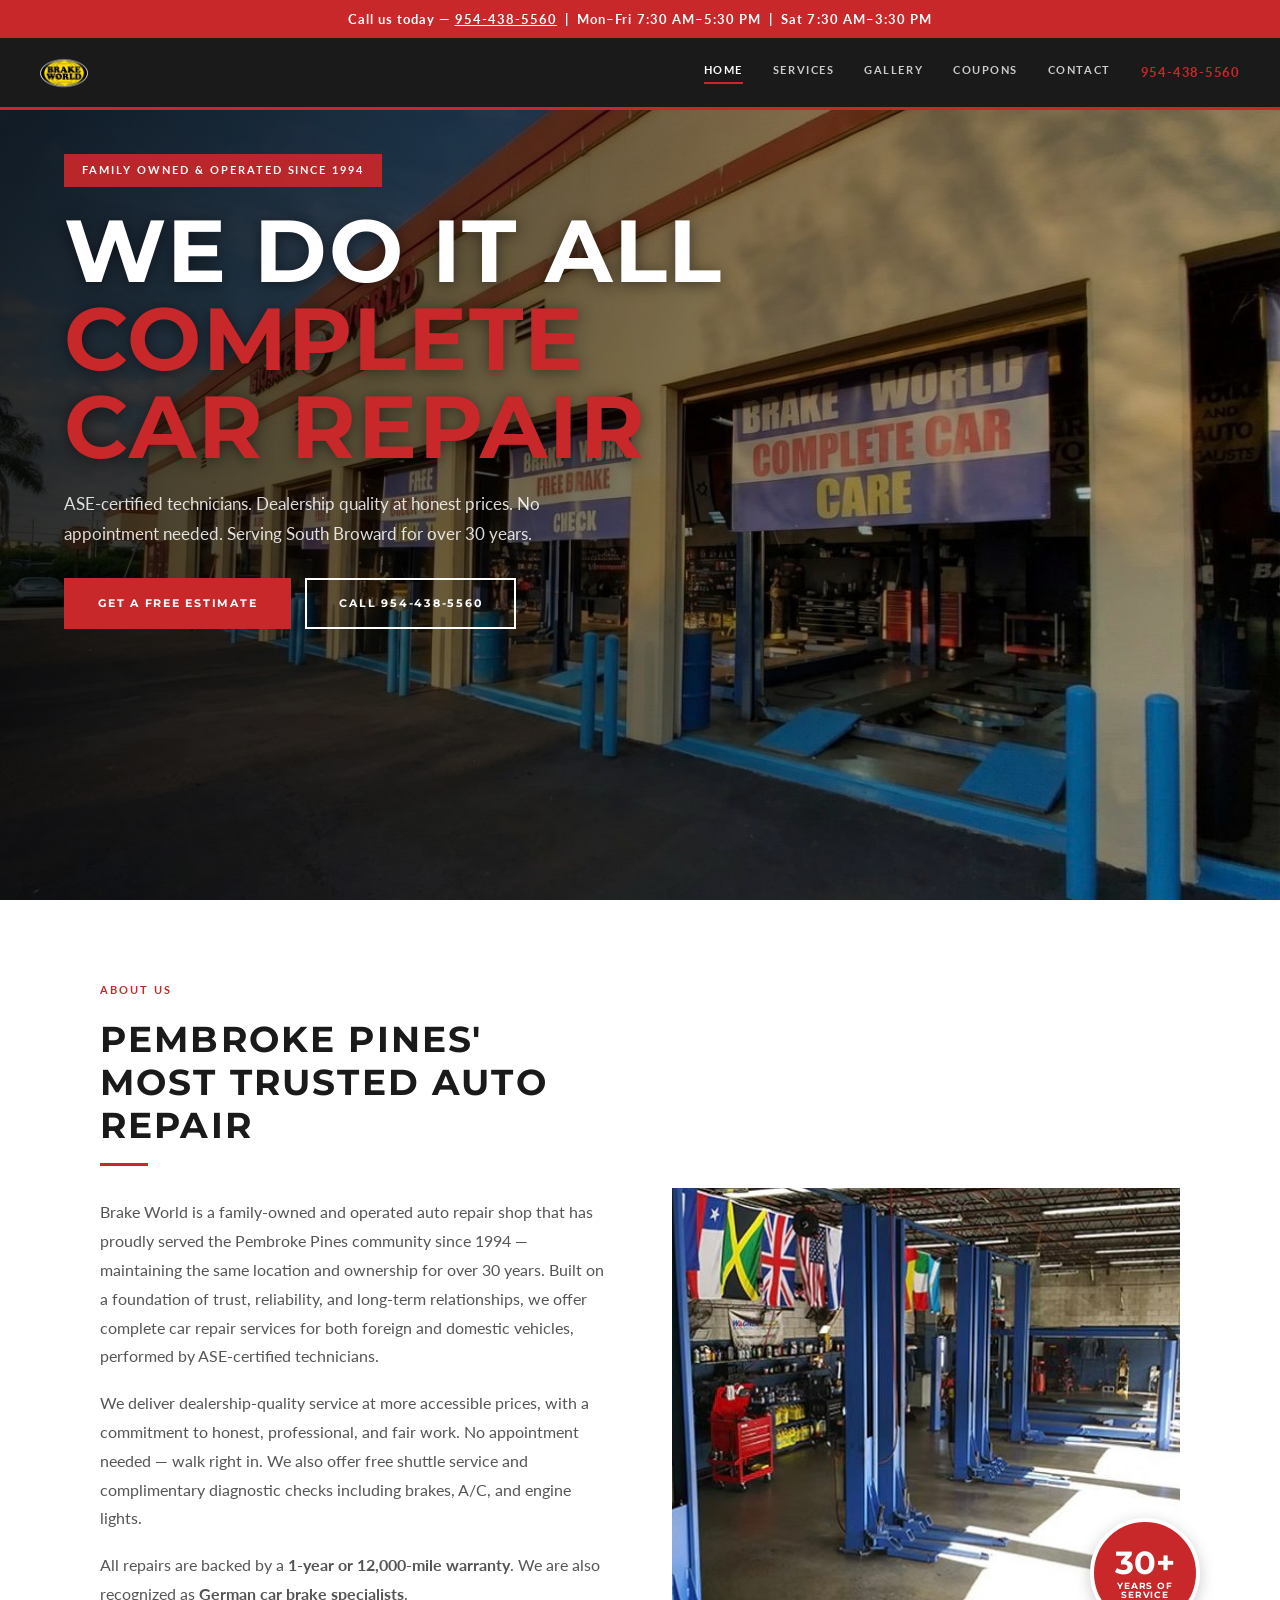
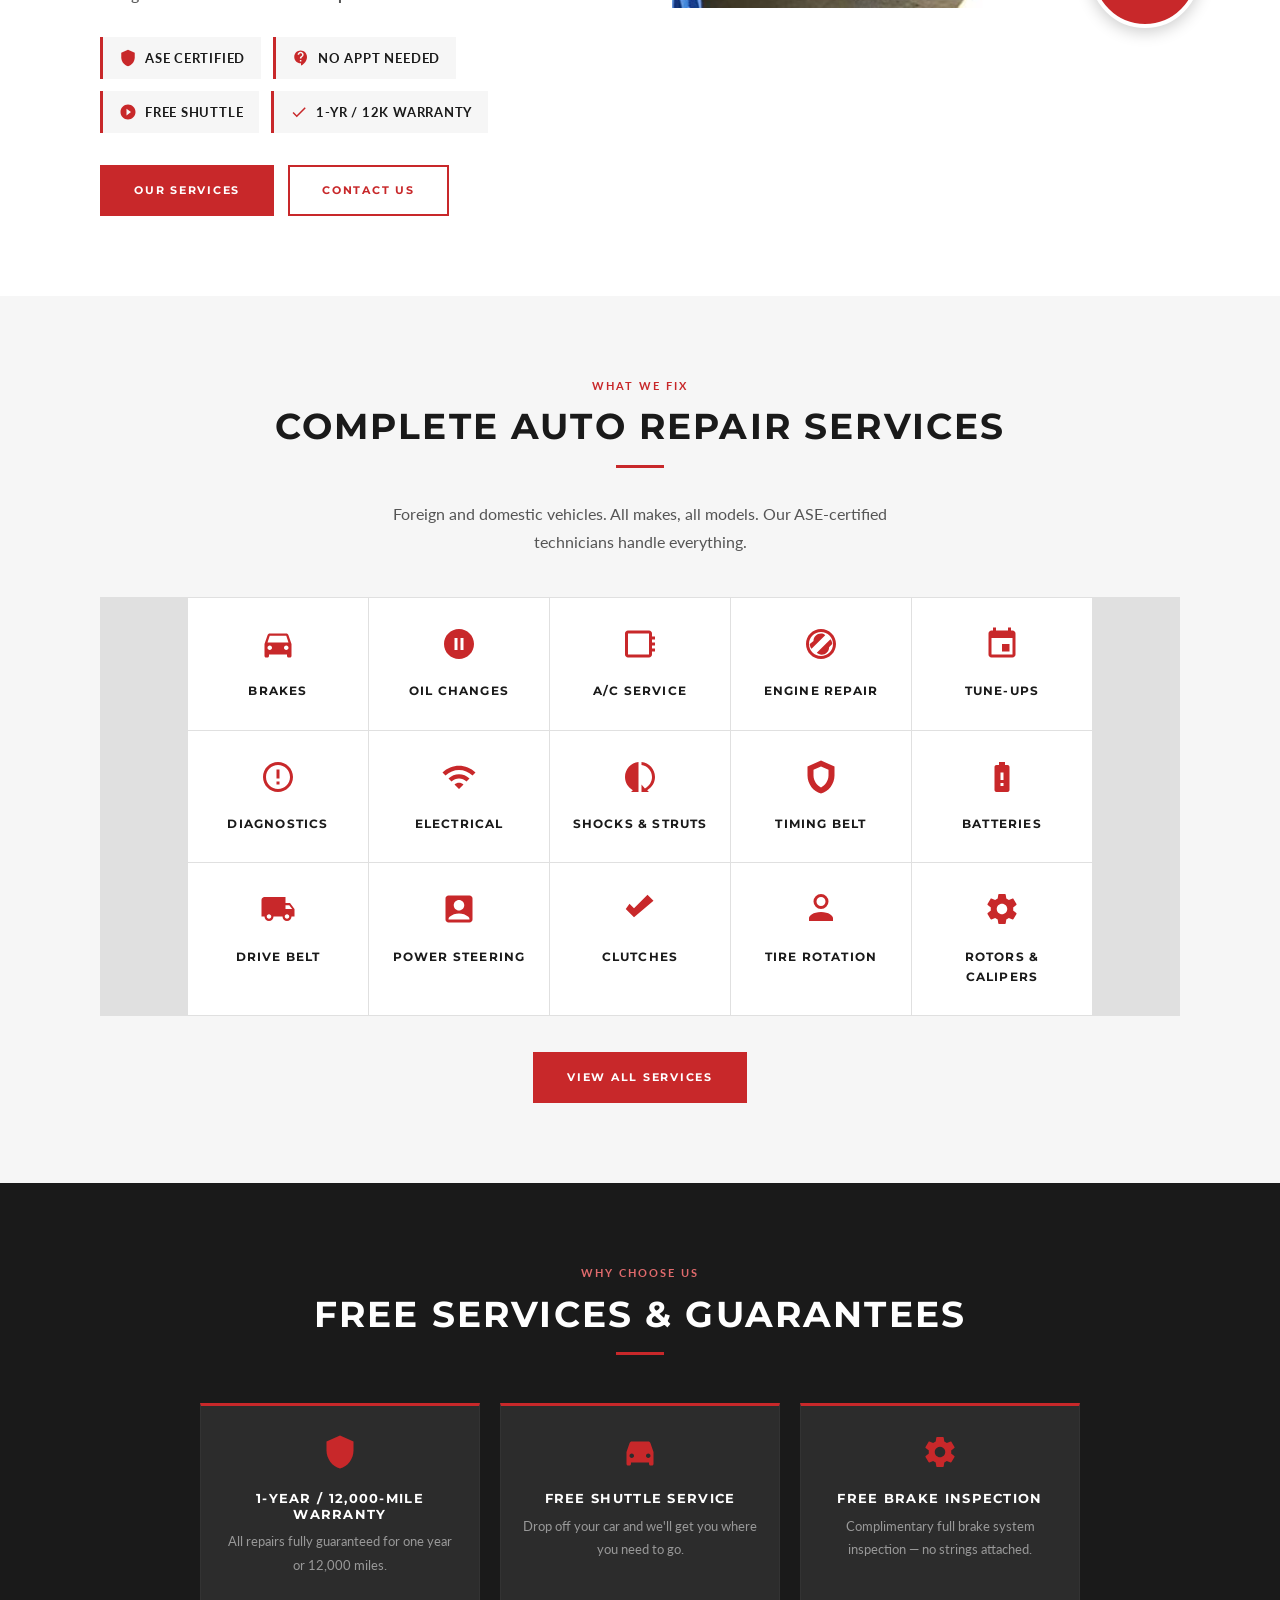
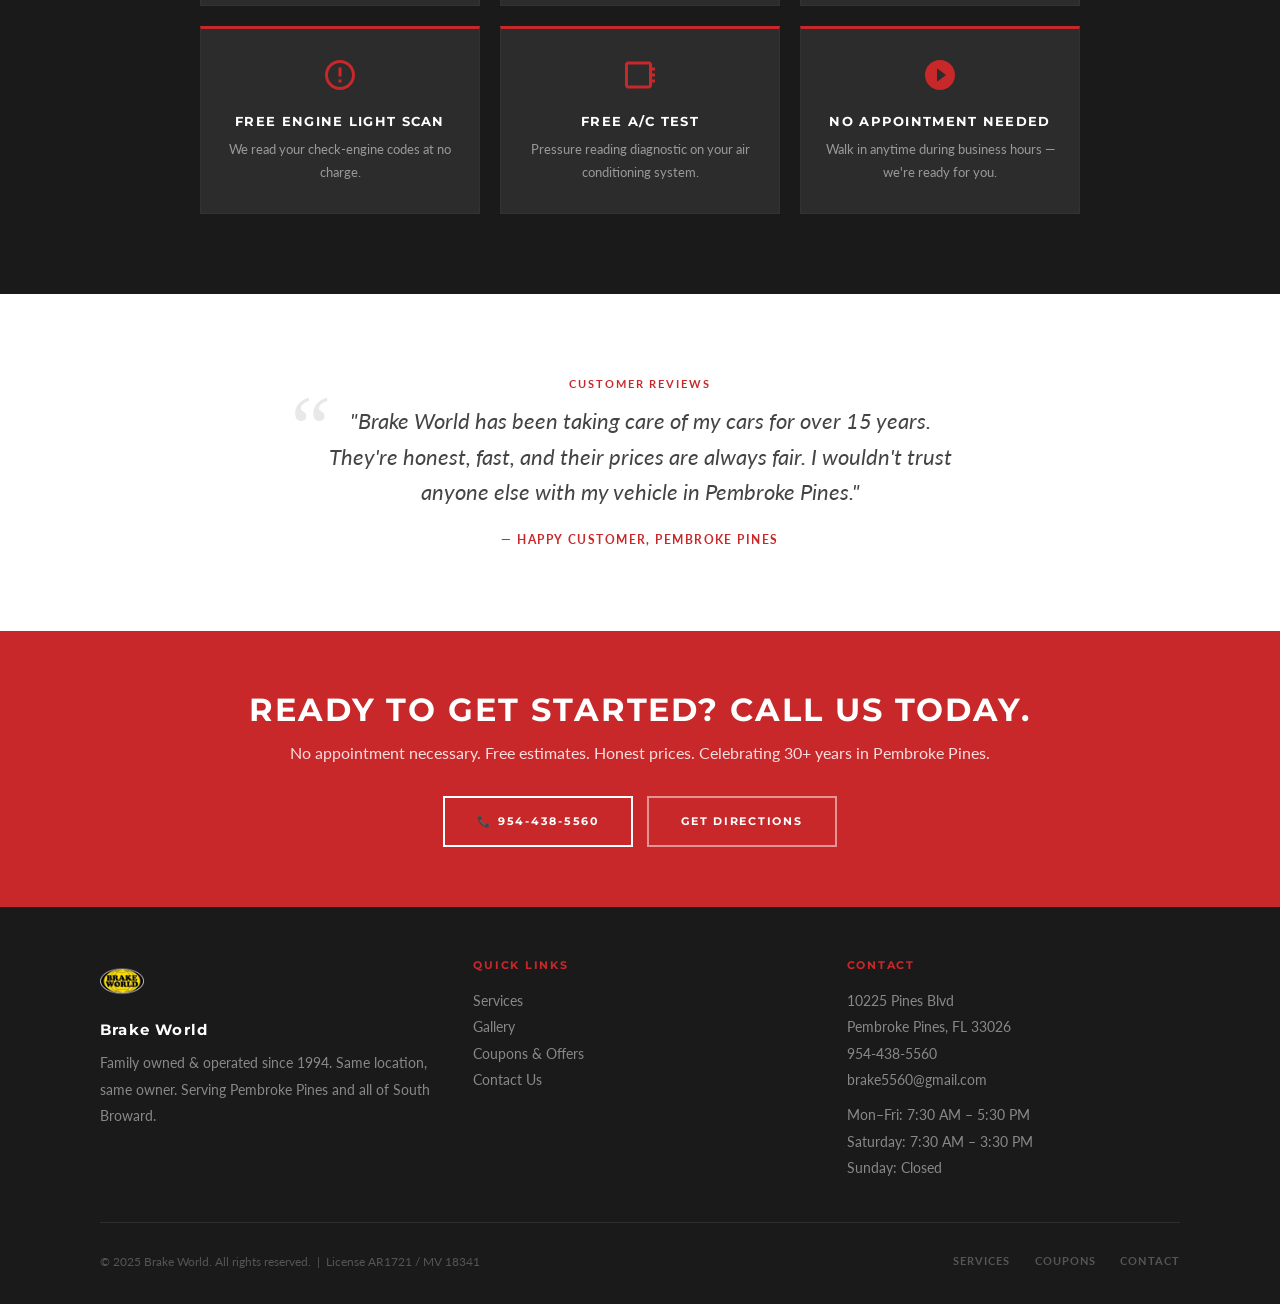
==== index.html @ 707ff901 "feat: initial Brake World website — full 5-page static site with hero, services, gallery, coupons, a" ====
<!DOCTYPE html>
<html lang="en">
<head>
  <meta charset="UTF-8" />
  <meta name="viewport" content="width=device-width, initial-scale=1.0" />
  <title>Brake World — Complete Car Repair | Pembroke Pines, FL</title>
  <meta name="description" content="Family-owned auto repair shop serving Pembroke Pines since 1994. ASE-certified technicians, no appointment needed, free estimates. Call 954-438-5560." />
  <link rel="preconnect" href="https://fonts.googleapis.com" />
  <link rel="preconnect" href="https://fonts.gstatic.com" crossorigin />
  <link href="https://fonts.googleapis.com/css2?family=Lato:ital,wght@0,300;0,400;0,700;1,400&family=Montserrat:wght@600;700&display=swap" rel="stylesheet" />
  <link rel="stylesheet" href="style.css" />
</head>
<body>

  <!-- TOP BAR -->
  <div class="top-bar">
    Call us today — <a href="tel:9544385560">954-438-5560</a> &nbsp;|&nbsp; Mon–Fri 7:30 AM–5:30 PM &nbsp;|&nbsp; Sat 7:30 AM–3:30 PM
  </div>

  <!-- HEADER -->
  <header>
    <a href="index.html" class="site-logo">
      <img src="images/bwlogo.png" alt="Brake World logo" />
    </a>
    <nav>
      <a href="index.html" class="active">Home</a>
      <a href="services.html">Services</a>
      <a href="gallery.html">Gallery</a>
      <a href="coupons.html">Coupons</a>
      <a href="contact.html">Contact</a>
      <a href="tel:9544385560" class="nav-phone">954-438-5560</a>
    </nav>
    <button class="hamburger" aria-label="Open menu">
      <span></span><span></span><span></span>
    </button>
  </header>

  <div class="mobile-menu" role="dialog" aria-modal="true">
    <button class="mobile-menu-close" aria-label="Close menu">&times;</button>
    <a href="index.html">Home</a>
    <a href="services.html">Services</a>
    <a href="gallery.html">Gallery</a>
    <a href="coupons.html">Coupons</a>
    <a href="contact.html">Contact</a>
    <a href="tel:9544385560" class="mobile-phone">954-438-5560</a>
  </div>

  <!-- HERO -->
  <section class="hero">
    <img class="hero-image" src="images/hero.jpeg" alt="Brake World auto repair shop" />
    <div class="hero-overlay">
      <div class="hero-text">
        <div class="hero-tag">Family Owned &amp; Operated Since 1994</div>
        <h1>We Do It All<span>Complete Car Repair</span></h1>
        <p>ASE-certified technicians. Dealership quality at honest prices. No appointment needed. Serving South Broward for over 30 years.</p>
        <div class="hero-btns">
          <a href="contact.html" class="btn btn-red">Get a Free Estimate</a>
          <a href="tel:9544385560" class="btn btn-light">Call 954-438-5560</a>
        </div>
      </div>
    </div>
  </section>

  <!-- ABOUT -->
  <section class="about-section">
    <div class="about-grid">
      <div class="about-content">
        <p class="section-label">About Us</p>
        <h2 class="section-title">Pembroke Pines' Most Trusted Auto Repair</h2>
        <div class="section-divider"></div>
        <p>Brake World is a family-owned and operated auto repair shop that has proudly served the Pembroke Pines community since 1994 — maintaining the same location and ownership for over 30 years. Built on a foundation of trust, reliability, and long-term relationships, we offer complete car repair services for both foreign and domestic vehicles, performed by ASE-certified technicians.</p>
        <p>We deliver dealership-quality service at more accessible prices, with a commitment to honest, professional, and fair work. No appointment needed — walk right in. We also offer free shuttle service and complimentary diagnostic checks including brakes, A/C, and engine lights.</p>
        <p>All repairs are backed by a <strong>1-year or 12,000-mile warranty</strong>. We are also recognized as <strong>German car brake specialists</strong>.</p>
        <div class="about-badges">
          <div class="badge">
            <svg viewBox="0 0 24 24"><path d="M12 1L3 5v6c0 5.55 3.84 10.74 9 12 5.16-1.26 9-6.45 9-12V5l-9-4z"/></svg>
            ASE Certified
          </div>
          <div class="badge">
            <svg viewBox="0 0 24 24"><path d="M11.5 2C6.81 2 3 5.81 3 10.5S6.81 19 11.5 19h.5v3c4.86-2.34 8-7 8-11.5C20 5.81 16.19 2 11.5 2zm1 14.5h-2v-2h2v2zm0-4h-2c0-3.25 3-3 3-5 0-1.1-.9-2-2-2s-2 .9-2 2h-2c0-2.21 1.79-4 4-4s4 1.79 4 4c0 2.5-3 2.75-3 5z"/></svg>
            No Appt Needed
          </div>
          <div class="badge">
            <svg viewBox="0 0 24 24"><path d="M12 2C6.48 2 2 6.48 2 12s4.48 10 10 10 10-4.48 10-10S17.52 2 12 2zm-2 14.5v-9l6 4.5-6 4.5z"/></svg>
            Free Shuttle
          </div>
          <div class="badge">
            <svg viewBox="0 0 24 24"><path d="M9 16.17L4.83 12l-1.42 1.41L9 19 21 7l-1.41-1.41L9 16.17z"/></svg>
            1-Yr / 12K Warranty
          </div>
        </div>
        <div style="margin-top:32px; display:flex; gap:14px; flex-wrap:wrap;">
          <a href="services.html" class="btn btn-red">Our Services</a>
          <a href="contact.html" class="btn btn-outline-red">Contact Us</a>
        </div>
      </div>

      <div class="about-image-wrap">
        <img src="images/gallery-1.jpeg" alt="Brake World shop" />
        <div class="about-years">
          <span class="years-num">30+</span>
          <span class="years-label">Years of Service</span>
        </div>
      </div>
    </div>
  </section>

  <!-- SERVICES GRID -->
  <section class="services-home">
    <div style="text-align:center; margin-bottom:40px;">
      <p class="section-label">What We Fix</p>
      <h2 class="section-title">Complete Auto Repair Services</h2>
      <div class="section-divider center"></div>
      <p style="max-width:560px; margin:0 auto;">Foreign and domestic vehicles. All makes, all models. Our ASE-certified technicians handle everything.</p>
    </div>
    <div class="services-home-grid">
      <div class="service-tile">
        <svg class="service-tile-icon" viewBox="0 0 24 24"><path d="M18.92 6.01C18.72 5.42 18.16 5 17.5 5h-11c-.66 0-1.21.42-1.42 1.01L3 12v8c0 .55.45 1 1 1h1c.55 0 1-.45 1-1v-1h12v1c0 .55.45 1 1 1h1c.55 0 1-.45 1-1v-8l-2.08-5.99zM6.5 16c-.83 0-1.5-.67-1.5-1.5S5.67 13 6.5 13s1.5.67 1.5 1.5S7.33 16 6.5 16zm11 0c-.83 0-1.5-.67-1.5-1.5s.67-1.5 1.5-1.5 1.5.67 1.5 1.5-.67 1.5-1.5 1.5zM5 11l1.5-4.5h11L19 11H5z"/></svg>
        <div class="service-tile-name">Brakes</div>
      </div>
      <div class="service-tile">
        <svg class="service-tile-icon" viewBox="0 0 24 24"><path d="M12 2C6.48 2 2 6.48 2 12s4.48 10 10 10 10-4.48 10-10S17.52 2 12 2zm-1 14H9V8h2v8zm4 0h-2V8h2v8z"/></svg>
        <div class="service-tile-name">Oil Changes</div>
      </div>
      <div class="service-tile">
        <svg class="service-tile-icon" viewBox="0 0 24 24"><path d="M22 9V7h-2V5c0-1.1-.9-2-2-2H4c-1.1 0-2 .9-2 2v14c0 1.1.9 2 2 2h14c1.1 0 2-.9 2-2v-2h2v-2h-2v-2h2v-2h-2V9h2zm-4 10H4V5h14v14z"/></svg>
        <div class="service-tile-name">A/C Service</div>
      </div>
      <div class="service-tile">
        <svg class="service-tile-icon" viewBox="0 0 24 24"><path d="M19.5 12c0-1.23-.46-2.35-1.2-3.2l-9.1 9.1c.85.74 1.97 1.2 3.2 1.2 2.76 0 5-2.24 5-5zm-15 0c0 1.23.46 2.35 1.2 3.2l9.1-9.1C13.95 5.26 12.83 5 12 5c-2.76 0-5 2.24-5 5zM12 2C6.48 2 2 6.48 2 12s4.48 10 10 10 10-4.48 10-10S17.52 2 12 2zm0 18c-4.42 0-8-3.58-8-8s3.58-8 8-8 8 3.58 8 8-3.58 8-8 8z"/></svg>
        <div class="service-tile-name">Engine Repair</div>
      </div>
      <div class="service-tile">
        <svg class="service-tile-icon" viewBox="0 0 24 24"><path d="M17 12h-5v5h5v-5zM16 1v2H8V1H6v2H5c-1.11 0-1.99.9-1.99 2L3 19c0 1.1.89 2 2 2h14c1.1 0 2-.9 2-2V5c0-1.1-.9-2-2-2h-1V1h-2zm3 18H5V8h14v11z"/></svg>
        <div class="service-tile-name">Tune-Ups</div>
      </div>
      <div class="service-tile">
        <svg class="service-tile-icon" viewBox="0 0 24 24"><path d="M11 15h2v2h-2zm0-8h2v6h-2zm.99-5C6.47 2 2 6.48 2 12s4.47 10 9.99 10C17.52 22 22 17.52 22 12S17.52 2 11.99 2zM12 20c-4.42 0-8-3.58-8-8s3.58-8 8-8 8 3.58 8 8-3.58 8-8 8z"/></svg>
        <div class="service-tile-name">Diagnostics</div>
      </div>
      <div class="service-tile">
        <svg class="service-tile-icon" viewBox="0 0 24 24"><path d="M1 9l2 2c4.97-4.97 13.03-4.97 18 0l2-2C16.93 2.93 7.08 2.93 1 9zm8 8l3 3 3-3c-1.65-1.66-4.34-1.66-6 0zm-4-4l2 2c2.76-2.76 7.24-2.76 10 0l2-2C15.14 9.14 8.87 9.14 5 13z"/></svg>
        <div class="service-tile-name">Electrical</div>
      </div>
      <div class="service-tile">
        <svg class="service-tile-icon" viewBox="0 0 24 24"><path d="M13 2.05v2.02c3.95.49 7 3.85 7 7.93 0 3.21-1.81 6-4.72 7.72L13 17v5h5l-1.22-1.22C19.91 19.07 22 15.76 22 12c0-5.18-3.95-9.45-9-9.95zM11 2.05C5.95 2.55 2 6.82 2 12c0 3.76 2.09 7.07 5.22 8.78L6 22h5V2.05z"/></svg>
        <div class="service-tile-name">Shocks &amp; Struts</div>
      </div>
      <div class="service-tile">
        <svg class="service-tile-icon" viewBox="0 0 24 24"><path d="M12 1L3 5v6c0 5.55 3.84 10.74 9 12 5.16-1.26 9-6.45 9-12V5l-9-4zm0 4l5 2.18V11c0 3.5-2.33 6.79-5 7.93C9.33 17.79 7 14.5 7 11V7.18L12 5z"/></svg>
        <div class="service-tile-name">Timing Belt</div>
      </div>
      <div class="service-tile">
        <svg class="service-tile-icon" viewBox="0 0 24 24"><path d="M15.67 4H14V2h-4v2H8.33C7.6 4 7 4.6 7 5.33v15.33C7 21.4 7.6 22 8.33 22h7.33c.74 0 1.34-.6 1.34-1.33V5.33C17 4.6 16.4 4 15.67 4zM13 18h-2v-2h2v2zm0-4h-2V9h2v5z"/></svg>
        <div class="service-tile-name">Batteries</div>
      </div>
      <div class="service-tile">
        <svg class="service-tile-icon" viewBox="0 0 24 24"><path d="M20 8h-3V4H3c-1.1 0-2 .9-2 2v11h2c0 1.66 1.34 3 3 3s3-1.34 3-3h6c0 1.66 1.34 3 3 3s3-1.34 3-3h2v-5l-3-4zM6 18.5c-.83 0-1.5-.67-1.5-1.5s.67-1.5 1.5-1.5 1.5.67 1.5 1.5-.67 1.5-1.5 1.5zm13.5-9l1.96 2.5H17V9.5h2.5zm-1.5 9c-.83 0-1.5-.67-1.5-1.5s.67-1.5 1.5-1.5 1.5.67 1.5 1.5-.67 1.5-1.5 1.5z"/></svg>
        <div class="service-tile-name">Drive Belt</div>
      </div>
      <div class="service-tile">
        <svg class="service-tile-icon" viewBox="0 0 24 24"><path d="M19 3H5c-1.1 0-2 .9-2 2v14c0 1.1.9 2 2 2h14c1.1 0 2-.9 2-2V5c0-1.1-.9-2-2-2zm-7 3c1.93 0 3.5 1.57 3.5 3.5S13.93 13 12 13s-3.5-1.57-3.5-3.5S10.07 6 12 6zm7 13H5v-.23c0-.62.28-1.2.76-1.58C7.47 15.82 9.64 15 12 15s4.53.82 6.24 2.19c.48.38.76.97.76 1.58V19z"/></svg>
        <div class="service-tile-name">Power Steering</div>
      </div>
      <div class="service-tile">
        <svg class="service-tile-icon" viewBox="0 0 24 24"><path d="M21 6.5l-4-4-9 9-3-3L2.5 12 8 17.5z"/></svg>
        <div class="service-tile-name">Clutches</div>
      </div>
      <div class="service-tile">
        <svg class="service-tile-icon" viewBox="0 0 24 24"><path d="M12 2a5 5 0 1 0 0 10A5 5 0 0 0 12 2zm0 2a3 3 0 1 1 0 6 3 3 0 0 1 0-6zm0 10c-5.33 0-8 2.67-8 4v2h16v-2c0-1.33-2.67-4-8-4z"/></svg>
        <div class="service-tile-name">Tire Rotation</div>
      </div>
      <div class="service-tile">
        <svg class="service-tile-icon" viewBox="0 0 24 24"><path d="M19.43 12.98c.04-.32.07-.64.07-.98s-.03-.66-.07-.98l2.11-1.65c.19-.15.24-.42.12-.64l-2-3.46c-.12-.22-.39-.3-.61-.22l-2.49 1c-.52-.4-1.08-.73-1.69-.98l-.38-2.65C14.46 2.18 14.25 2 14 2h-4c-.25 0-.46.18-.49.42l-.38 2.65c-.61.25-1.17.59-1.69.98l-2.49-1c-.23-.09-.49 0-.61.22l-2 3.46c-.13.22-.07.49.12.64l2.11 1.65c-.04.32-.07.65-.07.98s.03.66.07.98l-2.11 1.65c-.19.15-.24.42-.12.64l2 3.46c.12.22.39.3.61.22l2.49-1c.52.4 1.08.73 1.69.98l.38 2.65c.03.24.24.42.49.42h4c.25 0 .46-.18.49-.42l.38-2.65c.61-.25 1.17-.58 1.69-.98l2.49 1c.23.09.49 0 .61-.22l2-3.46c.12-.22.07-.49-.12-.64l-2.11-1.65zM12 15.5c-1.93 0-3.5-1.57-3.5-3.5s1.57-3.5 3.5-3.5 3.5 1.57 3.5 3.5-1.57 3.5-3.5 3.5z"/></svg>
        <div class="service-tile-name">Rotors &amp; Calipers</div>
      </div>
    </div>
    <div style="text-align:center; margin-top:36px;">
      <a href="services.html" class="btn btn-red">View All Services</a>
    </div>
  </section>

  <!-- GUARANTEES -->
  <section class="guarantees-section">
    <div style="text-align:center; margin-bottom:48px;">
      <p class="section-label">Why Choose Us</p>
      <h2 class="section-title" style="color:#fff;">Free Services &amp; Guarantees</h2>
      <div class="section-divider center"></div>
    </div>
    <div class="guarantees-grid">
      <div class="guarantee-card">
        <svg viewBox="0 0 24 24"><path d="M12 1L3 5v6c0 5.55 3.84 10.74 9 12 5.16-1.26 9-6.45 9-12V5l-9-4z"/></svg>
        <h4>1-Year / 12,000-Mile Warranty</h4>
        <p>All repairs fully guaranteed for one year or 12,000 miles.</p>
      </div>
      <div class="guarantee-card">
        <svg viewBox="0 0 24 24"><path d="M18.92 6.01C18.72 5.42 18.16 5 17.5 5h-11c-.66 0-1.21.42-1.42 1.01L3 12v8c0 .55.45 1 1 1h1c.55 0 1-.45 1-1v-1h12v1c0 .55.45 1 1 1h1c.55 0 1-.45 1-1v-8l-2.08-5.99zM6.5 16c-.83 0-1.5-.67-1.5-1.5S5.67 13 6.5 13s1.5.67 1.5 1.5S7.33 16 6.5 16zm11 0c-.83 0-1.5-.67-1.5-1.5s.67-1.5 1.5-1.5 1.5.67 1.5 1.5-.67 1.5-1.5 1.5z"/></svg>
        <h4>Free Shuttle Service</h4>
        <p>Drop off your car and we'll get you where you need to go.</p>
      </div>
      <div class="guarantee-card">
        <svg viewBox="0 0 24 24"><path d="M19.43 12.98c.04-.32.07-.64.07-.98s-.03-.66-.07-.98l2.11-1.65c.19-.15.24-.42.12-.64l-2-3.46c-.12-.22-.39-.3-.61-.22l-2.49 1c-.52-.4-1.08-.73-1.69-.98l-.38-2.65C14.46 2.18 14.25 2 14 2h-4c-.25 0-.46.18-.49.42l-.38 2.65c-.61.25-1.17.59-1.69.98l-2.49-1c-.23-.09-.49 0-.61.22l-2 3.46c-.13.22-.07.49.12.64l2.11 1.65c-.04.32-.07.65-.07.98s.03.66.07.98l-2.11 1.65c-.19.15-.24.42-.12.64l2 3.46c.12.22.39.3.61.22l2.49-1c.52.4 1.08.73 1.69.98l.38 2.65c.03.24.24.42.49.42h4c.25 0 .46-.18.49-.42l.38-2.65c.61-.25 1.17-.58 1.69-.98l2.49 1c.23.09.49 0 .61-.22l2-3.46c.12-.22.07-.49-.12-.64l-2.11-1.65zM12 15.5c-1.93 0-3.5-1.57-3.5-3.5s1.57-3.5 3.5-3.5 3.5 1.57 3.5 3.5-1.57 3.5-3.5 3.5z"/></svg>
        <h4>Free Brake Inspection</h4>
        <p>Complimentary full brake system inspection — no strings attached.</p>
      </div>
      <div class="guarantee-card">
        <svg viewBox="0 0 24 24"><path d="M11 15h2v2h-2zm0-8h2v6h-2zm.99-5C6.47 2 2 6.48 2 12s4.47 10 9.99 10C17.52 22 22 17.52 22 12S17.52 2 11.99 2zM12 20c-4.42 0-8-3.58-8-8s3.58-8 8-8 8 3.58 8 8-3.58 8-8 8z"/></svg>
        <h4>Free Engine Light Scan</h4>
        <p>We read your check-engine codes at no charge.</p>
      </div>
      <div class="guarantee-card">
        <svg viewBox="0 0 24 24"><path d="M22 9V7h-2V5c0-1.1-.9-2-2-2H4c-1.1 0-2 .9-2 2v14c0 1.1.9 2 2 2h14c1.1 0 2-.9 2-2v-2h2v-2h-2v-2h2v-2h-2V9h2zm-4 10H4V5h14v14z"/></svg>
        <h4>Free A/C Test</h4>
        <p>Pressure reading diagnostic on your air conditioning system.</p>
      </div>
      <div class="guarantee-card">
        <svg viewBox="0 0 24 24"><path d="M12 2C6.48 2 2 6.48 2 12s4.48 10 10 10 10-4.48 10-10S17.52 2 12 2zm-2 14.5v-9l6 4.5-6 4.5z"/></svg>
        <h4>No Appointment Needed</h4>
        <p>Walk in anytime during business hours — we're ready for you.</p>
      </div>
    </div>
  </section>

  <!-- TESTIMONIAL -->
  <section class="testimonial-section">
    <div class="section-inner text-center">
      <p class="section-label">Customer Reviews</p>
      <blockquote>
        "Brake World has been taking care of my cars for over 15 years. They're honest, fast, and their prices are always fair. I wouldn't trust anyone else with my vehicle in Pembroke Pines."
      </blockquote>
      <p class="testimonial-author">— Happy Customer, Pembroke Pines</p>
    </div>
  </section>

  <!-- CTA -->
  <section class="cta-section">
    <div class="section-inner">
      <h2>Ready to Get Started? Call Us Today.</h2>
      <p>No appointment necessary. Free estimates. Honest prices. Celebrating 30+ years in Pembroke Pines.</p>
      <div style="display:flex; gap:14px; justify-content:center; flex-wrap:wrap;">
        <a href="tel:9544385560" class="btn btn-light">📞 954-438-5560</a>
        <a href="contact.html" class="btn btn-light" style="border-color:rgba(255,255,255,0.5);">Get Directions</a>
      </div>
    </div>
  </section>

  <!-- FOOTER -->
  <footer>
    <div class="footer-inner">
      <div class="footer-col">
        <div class="footer-logo">
          <img src="images/bwlogo.png" alt="Brake World" />
        </div>
        <div class="footer-logo-name">Brake World</div>
        <p>Family owned &amp; operated since 1994. Same location, same owner. Serving Pembroke Pines and all of South Broward.</p>
      </div>
      <div class="footer-col">
        <h4>Quick Links</h4>
        <a href="services.html">Services</a>
        <a href="gallery.html">Gallery</a>
        <a href="coupons.html">Coupons &amp; Offers</a>
        <a href="contact.html">Contact Us</a>
      </div>
      <div class="footer-col">
        <h4>Contact</h4>
        <a href="https://maps.google.com/?q=10225+Pines+Blvd+Pembroke+Pines+FL+33026" target="_blank" rel="noopener">10225 Pines Blvd<br />Pembroke Pines, FL 33026</a>
        <a href="tel:9544385560">954-438-5560</a>
        <a href="mailto:brake5560@gmail.com">brake5560@gmail.com</a>
        <p style="margin-top:8px;">Mon–Fri: 7:30 AM – 5:30 PM<br />Saturday: 7:30 AM – 3:30 PM<br />Sunday: Closed</p>
      </div>
    </div>
    <div class="footer-bottom">
      <p>&copy; 2025 Brake World. All rights reserved. &nbsp;|&nbsp; License AR1721 / MV 18341</p>
      <div class="footer-nav-links">
        <a href="services.html">Services</a>
        <a href="coupons.html">Coupons</a>
        <a href="contact.html">Contact</a>
      </div>
    </div>
  </footer>

  <script src="main.js"></script>
</body>
</html>
---- style.css ----
/* ===========================
   GLOBAL RESET & BASE
   =========================== */
*, *::before, *::after {
  box-sizing: border-box;
  margin: 0;
  padding: 0;
}

:root {
  --red: #c8282a;
  --red-dark: #a01e20;
  --dark: #1a1a1a;
  --dark2: #2c2c2c;
  --mid: #555;
  --light-bg: #f6f6f6;
  --border: #e0e0e0;
  --white: #fff;
}

html { scroll-behavior: smooth; }

body {
  font-family: 'Lato', sans-serif;
  font-size: 16px;
  color: #333;
  background: #fff;
  line-height: 1.7;
}

img { max-width: 100%; display: block; }
a { text-decoration: none; color: inherit; }

/* ===========================
   TYPOGRAPHY
   =========================== */
h1, h2, h3, h4, h5 {
  font-family: 'Montserrat', sans-serif;
  font-weight: 700;
  letter-spacing: 0.04em;
  line-height: 1.2;
}

p { color: var(--mid); line-height: 1.8; }

/* ===========================
   HEADER & NAVIGATION
   =========================== */
header {
  position: sticky;
  top: 0;
  z-index: 1000;
  background: var(--dark);
  display: flex;
  align-items: center;
  justify-content: space-between;
  padding: 0 40px;
  height: 72px;
  border-bottom: 3px solid var(--red);
}

.site-logo {
  display: flex;
  align-items: center;
  gap: 10px;
}

.site-logo img {
  height: 48px;
  width: auto;
  object-fit: contain;
}

.site-logo-text {
  font-family: 'Montserrat', sans-serif;
  font-size: 17px;
  font-weight: 700;
  color: #fff;
  letter-spacing: 0.08em;
  text-transform: uppercase;
  display: none; /* shown if logo image fails */
}

nav {
  display: flex;
  align-items: center;
  gap: 30px;
}

nav a {
  color: #ccc;
  font-size: 11px;
  font-weight: 700;
  letter-spacing: 0.14em;
  text-transform: uppercase;
  transition: color 0.2s;
  padding-bottom: 2px;
  border-bottom: 2px solid transparent;
}

nav a:hover,
nav a.active {
  color: #fff;
  border-bottom-color: var(--red);
}

.nav-phone {
  color: var(--red) !important;
  border-bottom: none !important;
  font-size: 13px !important;
  letter-spacing: 0.06em !important;
}

.nav-phone:hover { color: #e04a4c !important; }

.hamburger {
  display: none;
  flex-direction: column;
  gap: 5px;
  cursor: pointer;
  background: none;
  border: none;
  padding: 4px;
}

.hamburger span {
  display: block;
  width: 24px;
  height: 2px;
  background: #fff;
  transition: all 0.3s;
}

.mobile-menu {
  display: none;
  position: fixed;
  inset: 0;
  background: var(--dark);
  z-index: 999;
  flex-direction: column;
  align-items: center;
  justify-content: center;
  gap: 36px;
}

.mobile-menu.open { display: flex; }

.mobile-menu a {
  color: #fff;
  font-family: 'Montserrat', sans-serif;
  font-size: 20px;
  font-weight: 700;
  letter-spacing: 0.1em;
  text-transform: uppercase;
}

.mobile-menu .mobile-phone {
  color: var(--red);
  font-size: 22px;
}

.mobile-menu-close {
  position: absolute;
  top: 20px;
  right: 24px;
  background: none;
  border: none;
  color: #fff;
  font-size: 32px;
  cursor: pointer;
  line-height: 1;
}

/* ===========================
   HERO
   =========================== */
.hero {
  position: relative;
  width: 100%;
  height: calc(100vh - 113px); /* fallback — JS overrides with exact measured value */
  min-height: 480px;
  overflow: hidden;
  background: var(--dark2);
  padding: 0; /* override global section { padding: 80px 40px } */
}

.hero-image {
  width: 100%;
  height: 100%;
  object-fit: cover;
  object-position: center;
}

.hero-overlay {
  position: absolute;
  inset: 0;
  /* dark on left for readability, fades right to show the shop image */
  background: linear-gradient(105deg, rgba(0,0,0,0.82) 0%, rgba(0,0,0,0.55) 45%, rgba(0,0,0,0.15) 100%);
  display: flex;
  align-items: flex-start;
  padding: 44px 64px;
}

.hero-text {
  padding: 0;
  max-width: 660px;
  color: #fff;
}

.hero-tag {
  display: inline-block;
  background: rgba(200,40,42,0.92);
  color: #fff;
  font-size: 11px;
  font-weight: 700;
  letter-spacing: 0.18em;
  text-transform: uppercase;
  padding: 7px 18px;
  margin-bottom: 20px;
}

.hero-text h1 {
  font-size: clamp(52px, 8vw, 88px);
  letter-spacing: 0.02em;
  text-transform: uppercase;
  margin-bottom: 18px;
  line-height: 1.0;
  text-shadow: 0 2px 16px rgba(0,0,0,0.5);
}

.hero-text h1 span {
  color: var(--red);
  display: block;
}

.hero-text p {
  color: rgba(255,255,255,0.85);
  font-size: clamp(14px, 1.6vw, 17px);
  margin-bottom: 28px;
  max-width: 480px;
}

.hero-btns {
  display: flex;
  gap: 14px;
  flex-wrap: wrap;
}

/* ===========================
   BUTTONS
   =========================== */
.btn {
  display: inline-block;
  padding: 14px 32px;
  font-family: 'Montserrat', sans-serif;
  font-size: 11px;
  font-weight: 700;
  letter-spacing: 0.16em;
  text-transform: uppercase;
  border: 2px solid var(--dark);
  color: var(--dark);
  background: transparent;
  cursor: pointer;
  transition: background 0.2s, color 0.2s, border-color 0.2s;
}

.btn:hover { background: var(--dark); color: #fff; }

.btn-red {
  background: var(--red);
  color: #fff;
  border-color: var(--red);
}

.btn-red:hover { background: var(--red-dark); border-color: var(--red-dark); color: #fff; }

.btn-light { border-color: #fff; color: #fff; }
.btn-light:hover { background: #fff; color: var(--dark); }

.btn-outline-red { border-color: var(--red); color: var(--red); }
.btn-outline-red:hover { background: var(--red); color: #fff; }

/* ===========================
   SECTIONS — SHARED
   =========================== */
section { padding: 80px 40px; }

.section-inner { max-width: 880px; margin: 0 auto; }
.section-inner-wide { max-width: 1120px; margin: 0 auto; }

.section-label {
  font-size: 11px;
  font-weight: 700;
  letter-spacing: 0.18em;
  text-transform: uppercase;
  color: var(--red);
  margin-bottom: 10px;
}

.section-title {
  font-size: clamp(22px, 3vw, 36px);
  text-transform: uppercase;
  letter-spacing: 0.06em;
  color: var(--dark);
  margin-bottom: 16px;
}

.section-divider {
  width: 48px;
  height: 3px;
  background: var(--red);
  margin-bottom: 32px;
}

.section-divider.center { margin: 0 auto 32px; }

/* ===========================
   TOP BAR (phone strip)
   =========================== */
.top-bar {
  background: var(--red);
  text-align: center;
  padding: 8px 20px;
  font-size: 13px;
  font-weight: 700;
  letter-spacing: 0.08em;
  color: #fff;
}

.top-bar a { color: #fff; text-decoration: underline; }

/* ===========================
   ABOUT SECTION
   =========================== */
.about-section { background: #fff; }

.about-grid {
  display: grid;
  grid-template-columns: 1fr 1fr;
  gap: 64px;
  align-items: center;
  max-width: 1080px;
  margin: 0 auto;
}

.about-content p { margin-bottom: 18px; }

.about-badges {
  display: flex;
  flex-wrap: wrap;
  gap: 12px;
  margin-top: 28px;
}

.badge {
  display: flex;
  align-items: center;
  gap: 8px;
  background: var(--light-bg);
  border-left: 3px solid var(--red);
  padding: 10px 16px;
  font-size: 13px;
  font-weight: 700;
  letter-spacing: 0.06em;
  color: var(--dark);
  text-transform: uppercase;
}

.badge svg { width: 18px; height: 18px; fill: var(--red); flex-shrink: 0; }

.about-image-wrap {
  position: relative;
}

.about-image-wrap img {
  width: 100%;
  height: 420px;
  object-fit: cover;
}

.about-years {
  position: absolute;
  bottom: -20px;
  right: -20px;
  background: var(--red);
  color: #fff;
  width: 110px;
  height: 110px;
  border-radius: 50%;
  display: flex;
  flex-direction: column;
  align-items: center;
  justify-content: center;
  text-align: center;
  font-family: 'Montserrat', sans-serif;
  font-weight: 700;
  line-height: 1.1;
  border: 4px solid #fff;
  box-shadow: 0 4px 16px rgba(0,0,0,0.2);
}

.about-years .years-num { font-size: 32px; }
.about-years .years-label { font-size: 9px; letter-spacing: 0.1em; text-transform: uppercase; }

/* ===========================
   SERVICES GRID (HOME)
   =========================== */
.services-home { background: var(--light-bg); }

.services-home-grid {
  display: flex;
  flex-wrap: wrap;
  justify-content: center;
  gap: 1px;
  background: var(--border);
  border: 1px solid var(--border);
  max-width: 1080px;
  margin: 0 auto;
}

.services-home-grid .service-tile {
  flex: 0 0 180px;
}

.service-tile {
  background: #fff;
  padding: 28px 20px;
  text-align: center;
  transition: background 0.2s;
}

.service-tile:hover { background: var(--red); }
.service-tile:hover .service-tile-icon { fill: #fff; }
.service-tile:hover .service-tile-name { color: #fff; }

.service-tile-icon {
  fill: var(--red);
  width: 36px;
  height: 36px;
  margin: 0 auto 12px;
  transition: fill 0.2s;
}

.service-tile-name {
  font-family: 'Montserrat', sans-serif;
  font-size: 12px;
  font-weight: 700;
  letter-spacing: 0.1em;
  text-transform: uppercase;
  color: var(--dark);
  transition: color 0.2s;
}

/* ===========================
   GUARANTEES / OFFERS
   =========================== */
.guarantees-section { background: var(--dark); }

.guarantees-section .section-title { color: #fff; }
.guarantees-section .section-label { color: #e06a6c; }

.guarantees-grid {
  display: flex;
  flex-wrap: wrap;
  justify-content: center;
  gap: 20px;
  max-width: 1080px;
  margin: 0 auto;
}

.guarantee-card {
  background: var(--dark2);
  border: 1px solid #333;
  border-top: 3px solid var(--red);
  padding: 28px 22px;
  text-align: center;
  flex: 0 0 280px;
}

.guarantee-card svg {
  width: 36px;
  height: 36px;
  fill: var(--red);
  margin: 0 auto 14px;
}

.guarantee-card h4 {
  color: #fff;
  font-size: 13px;
  letter-spacing: 0.1em;
  text-transform: uppercase;
  margin-bottom: 8px;
}

.guarantee-card p {
  color: #999;
  font-size: 13px;
}

/* ===========================
   TESTIMONIAL
   =========================== */
.testimonial-section { background: #fff; }
.testimonial-section .section-inner { text-align: center; }

blockquote {
  font-size: clamp(17px, 2.5vw, 22px);
  font-style: italic;
  color: #444;
  line-height: 1.6;
  max-width: 700px;
  margin: 0 auto 20px;
  position: relative;
  padding: 0 24px;
}

blockquote::before {
  content: '\201C';
  font-size: 90px;
  color: #e8e8e8;
  position: absolute;
  top: -20px;
  left: -8px;
  line-height: 1;
  font-family: Georgia, serif;
}

.testimonial-author {
  font-size: 12px;
  letter-spacing: 0.12em;
  text-transform: uppercase;
  color: var(--red);
  font-weight: 700;
  margin-top: 16px;
}

/* ===========================
   CTA STRIP
   =========================== */
.cta-section {
  background: var(--red);
  text-align: center;
  padding: 60px 40px;
}

.cta-section h2 {
  color: #fff;
  font-size: clamp(20px, 3vw, 32px);
  letter-spacing: 0.06em;
  text-transform: uppercase;
  margin-bottom: 10px;
}

.cta-section p { color: rgba(255,255,255,0.85); margin-bottom: 28px; }

/* ===========================
   PAGE HERO
   =========================== */
.page-hero {
  background: var(--dark);
  padding: 56px 40px;
  text-align: center;
  border-bottom: 3px solid var(--red);
}

.page-hero .section-label { color: #e06a6c; }
.page-hero h1 {
  color: #fff;
  font-size: clamp(24px, 4vw, 44px);
  letter-spacing: 0.08em;
  text-transform: uppercase;
}

.page-hero p { color: #aaa; max-width: 560px; margin: 14px auto 0; }

/* ===========================
   SERVICES PAGE
   =========================== */
.services-list { background: #fff; }

.service-item {
  max-width: 880px;
  margin: 0 auto;
  padding: 52px 0;
  border-bottom: 1px solid var(--border);
  display: grid;
  grid-template-columns: 220px 1fr;
  gap: 44px;
  align-items: start;
}

.service-item:last-child { border-bottom: none; }

/* SVG icon box used on the services page */
.service-icon-box {
  width: 100%;
  aspect-ratio: 4/3;
  background: var(--light-bg);
  border-top: 4px solid var(--red);
  display: flex;
  flex-direction: column;
  align-items: center;
  justify-content: center;
  gap: 14px;
}

.service-icon-box svg {
  width: 80px;
  height: 80px;
  fill: var(--red);
}

.service-icon-box span {
  font-size: 10px;
  font-weight: 700;
  letter-spacing: 0.12em;
  text-transform: uppercase;
  color: #aaa;
}

.service-item-image {
  width: 100%;
  aspect-ratio: 4/3;
  background: var(--light-bg);
  overflow: hidden;
  display: flex;
  align-items: center;
  justify-content: center;
  color: #bbb;
  position: relative;
}

.service-item-image img {
  width: 100%; height: 100%; object-fit: cover;
}

.service-item-image .img-placeholder-label {
  position: absolute;
  font-size: 11px; color: #aaa;
  letter-spacing: 0.06em; text-transform: uppercase;
  text-align: center; padding: 8px;
}

.service-item-body h3 {
  font-size: 17px; text-transform: uppercase;
  letter-spacing: 0.08em; color: var(--dark); margin-bottom: 8px;
}

.service-item-body .service-divider {
  width: 32px; height: 3px;
  background: var(--red); margin-bottom: 16px;
}

.service-item-body p { margin-bottom: 20px; font-size: 15px; }

.service-item-body a.service-link {
  font-size: 11px; font-weight: 700;
  letter-spacing: 0.14em; text-transform: uppercase;
  color: var(--red);
  display: inline-flex; align-items: center; gap: 4px;
  transition: color 0.2s;
}

.service-item-body a.service-link:hover { color: var(--red-dark); }

/* German specialist highlight */
.specialist-banner {
  background: var(--red);
  color: #fff;
  text-align: center;
  padding: 32px 40px;
  max-width: 880px;
  margin: 0 auto 0;
}

.specialist-banner h3 {
  font-size: 18px; letter-spacing: 0.1em;
  text-transform: uppercase; margin-bottom: 6px;
}

.specialist-banner p { color: rgba(255,255,255,0.85); font-size: 14px; }

/* ===========================
   COUPONS PAGE
   =========================== */
.coupons-section { background: var(--light-bg); }

.coupons-intro {
  text-align: center;
  max-width: 600px;
  margin: 0 auto 48px;
}

.coupons-intro p { font-size: 15px; }

.coupons-grid {
  display: flex;
  flex-wrap: wrap;
  justify-content: center;
  gap: 24px;
  max-width: 1080px;
  margin: 0 auto;
}

.coupon {
  background: #fff;
  border: 2px dashed var(--red);
  padding: 28px 24px;
  position: relative;
  text-align: center;
  flex: 0 0 310px;
}

.coupon::before, .coupon::after {
  content: '';
  position: absolute;
  top: 50%;
  transform: translateY(-50%);
  width: 20px;
  height: 20px;
  background: var(--light-bg);
  border-radius: 50%;
  border: 2px dashed var(--red);
}

.coupon::before { left: -12px; }
.coupon::after { right: -12px; }

.coupon-logo {
  font-family: 'Montserrat', sans-serif;
  font-size: 11px;
  font-weight: 700;
  letter-spacing: 0.2em;
  text-transform: uppercase;
  color: var(--red);
  margin-bottom: 12px;
}

.coupon h3 {
  font-size: 16px;
  text-transform: uppercase;
  letter-spacing: 0.1em;
  color: var(--dark);
  margin-bottom: 10px;
}

.coupon-price {
  font-family: 'Montserrat', sans-serif;
  font-size: 36px;
  font-weight: 700;
  color: var(--red);
  margin: 10px 0;
  line-height: 1;
}

.coupon-price .coupon-tax {
  font-size: 14px;
  font-weight: 400;
  color: var(--mid);
}

.coupon p {
  font-size: 12px;
  color: #777;
  line-height: 1.6;
  margin-top: 8px;
}

.coupon-free { background: #fff; border-color: var(--red); }
.coupon-free::before, .coupon-free::after { background: var(--light-bg); border-color: var(--red); }
.coupon-free .coupon-logo { color: var(--red); }
.coupon-free h3 { color: var(--dark); }
.coupon-free p { color: #777; }

.coupon-free .coupon-badge {
  display: inline-block;
  background: var(--red);
  color: #fff;
  font-family: 'Montserrat', sans-serif;
  font-size: 28px;
  font-weight: 700;
  letter-spacing: 0.06em;
  padding: 6px 20px;
  margin: 10px 0;
}

.beat-estimate {
  background: var(--red);
  color: #fff;
  text-align: center;
  padding: 36px 32px;
  max-width: 1080px;
  margin: 40px auto 0;
  border-radius: 2px;
}

.beat-estimate h3 {
  font-size: 22px;
  letter-spacing: 0.06em;
  text-transform: uppercase;
  color: #fff;
  margin-bottom: 8px;
}

.beat-estimate p { color: rgba(255,255,255,0.88); margin-bottom: 16px; }
.beat-estimate a { color: #fff; font-weight: 700; font-size: 18px; text-decoration: underline; }

/* ===========================
   GALLERY PAGE
   =========================== */
.gallery-section { background: #fff; }

.carousel {
  position: relative;
  max-width: 980px;
  margin: 0 auto;
  overflow: hidden;
}

.carousel-track {
  display: flex;
  transition: transform 0.5s cubic-bezier(0.25, 0.46, 0.45, 0.94);
}

.carousel-slide {
  min-width: 100%;
  aspect-ratio: 16/10;
  background: #e0e0e0;
  display: flex;
  align-items: center;
  justify-content: center;
  overflow: hidden;
  flex-direction: column;
  gap: 12px;
}

.carousel-slide img { width: 100%; height: 100%; object-fit: cover; }

.carousel-slide .slide-placeholder { color: #aaa; font-size: 12px; letter-spacing: 0.1em; text-transform: uppercase; }

.carousel-btn {
  position: absolute;
  top: 50%;
  transform: translateY(-50%);
  background: rgba(0,0,0,0.55);
  color: #fff;
  border: none;
  width: 50px; height: 50px;
  font-size: 24px;
  cursor: pointer;
  display: flex;
  align-items: center;
  justify-content: center;
  transition: background 0.2s;
}

.carousel-btn:hover { background: var(--red); }
.carousel-btn.prev { left: 12px; }
.carousel-btn.next { right: 12px; }

.carousel-dots {
  display: flex;
  justify-content: center;
  gap: 8px;
  margin-top: 20px;
}

.carousel-dots button {
  width: 10px; height: 10px;
  border-radius: 50%;
  background: #ccc;
  border: none;
  cursor: pointer;
  padding: 0;
  transition: background 0.2s;
}

.carousel-dots button.active { background: var(--red); }
.gallery-caption { text-align: center; font-size: 13px; color: #999; margin-top: 10px; letter-spacing: 0.06em; }

/* ===========================
   CONTACT PAGE
   =========================== */
.contact-section { background: #fff; }

.contact-grid {
  display: grid;
  grid-template-columns: 1fr 1fr;
  gap: 20px;
  max-width: 1000px;
  margin: 0 auto;
}

/* Red card blocks */
.contact-block {
  background: var(--red);
  padding: 20px 22px;
}

.contact-block h3 {
  font-size: 9px;
  text-transform: uppercase;
  letter-spacing: 0.2em;
  color: rgba(255,255,255,0.6);
  font-weight: 700;
  margin: 0 0 5px 0;
  line-height: 1;
}

.contact-block h3:not(:first-child) {
  margin-top: 16px;
}

.contact-block p,
.contact-block a {
  font-size: 15px;
  color: #fff;
  line-height: 1.75;
  display: block;
  margin: 0;
}

.contact-block .location-note {
  font-size: 12px;
  color: rgba(255,255,255,0.7);
  margin-top: 4px;
  line-height: 1.5;
}

.contact-block a:hover {
  color: rgba(255,255,255,0.8);
  text-decoration: underline;
}

.hours-table { width: 100%; border-collapse: collapse; }

.hours-table tr td {
  padding: 3px 0;
  font-size: 14px;
  color: #fff;
  vertical-align: top;
  line-height: 1.6;
}

.hours-table tr td:first-child {
  font-weight: 700;
  color: rgba(255,255,255,0.8);
  padding-right: 16px;
  width: 100px;
}

/* Contact Form */
.contact-form-section { background: var(--light-bg); }

.contact-form {
  max-width: 660px;
  margin: 0 auto;
}

.form-row {
  display: grid;
  grid-template-columns: 1fr 1fr;
  gap: 20px;
}

.form-group {
  display: flex;
  flex-direction: column;
  gap: 6px;
  margin-bottom: 20px;
}

.form-group label {
  font-size: 11px;
  font-weight: 700;
  letter-spacing: 0.12em;
  text-transform: uppercase;
  color: var(--dark);
}

.form-group input,
.form-group textarea,
.form-group select {
  width: 100%;
  padding: 12px 14px;
  border: 1px solid var(--border);
  background: #fff;
  font-family: 'Lato', sans-serif;
  font-size: 15px;
  color: var(--dark);
  outline: none;
  transition: border-color 0.2s;
}

.form-group input:focus,
.form-group textarea:focus,
.form-group select:focus {
  border-color: var(--red);
}

.form-group textarea { resize: vertical; min-height: 130px; }

.form-note {
  font-size: 12px;
  color: #999;
  margin-top: -12px;
  margin-bottom: 24px;
}

.map-section { background: #fff; padding: 0; }

.map-section iframe,
.map-placeholder {
  width: 100%;
  height: 400px;
  border: none;
  display: block;
}

.map-placeholder {
  background: var(--light-bg);
  display: flex;
  align-items: center;
  justify-content: center;
  flex-direction: column;
  gap: 10px;
  color: #aaa;
  font-size: 13px;
  letter-spacing: 0.08em;
  text-transform: uppercase;
}

.map-placeholder svg { width: 40px; height: 40px; fill: #ccc; }

/* License strip */
.license-strip {
  background: var(--dark2);
  text-align: center;
  padding: 12px 20px;
  font-size: 12px;
  color: #666;
  letter-spacing: 0.08em;
}

/* ===========================
   FOOTER
   =========================== */
footer {
  background: var(--dark);
  padding: 52px 40px 32px;
}

.footer-inner {
  max-width: 1080px;
  margin: 0 auto;
  display: grid;
  grid-template-columns: 1fr 1fr 1fr;
  gap: 40px;
  padding-bottom: 40px;
  border-bottom: 1px solid #2e2e2e;
  margin-bottom: 28px;
}

.footer-col h4 {
  font-size: 11px;
  font-weight: 700;
  letter-spacing: 0.16em;
  text-transform: uppercase;
  color: var(--red);
  margin-bottom: 16px;
}

.footer-col p,
.footer-col a {
  font-size: 14px;
  color: #888;
  line-height: 1.9;
  display: block;
  transition: color 0.2s;
}

.footer-col a:hover { color: #fff; }

.footer-logo img { height: 44px; width: auto; object-fit: contain; margin-bottom: 14px; }
.footer-logo-name {
  font-family: 'Montserrat', sans-serif;
  font-size: 15px;
  font-weight: 700;
  color: #fff;
  letter-spacing: 0.08em;
  margin-bottom: 8px;
}

.footer-bottom {
  max-width: 1080px;
  margin: 0 auto;
  display: flex;
  justify-content: space-between;
  align-items: center;
  flex-wrap: wrap;
  gap: 10px;
}

.footer-bottom p { font-size: 12px; color: #555; }

.footer-nav-links {
  display: flex;
  gap: 24px;
}

.footer-nav-links a {
  font-size: 11px;
  font-weight: 700;
  letter-spacing: 0.1em;
  text-transform: uppercase;
  color: #555;
  transition: color 0.2s;
}

.footer-nav-links a:hover { color: #fff; }

/* ===========================
   RESPONSIVE
   =========================== */
@media (max-width: 900px) {
  .about-grid { grid-template-columns: 1fr; }
  .about-image-wrap { display: none; }
  .footer-inner { grid-template-columns: 1fr 1fr; }
}

@media (max-width: 768px) {
  header { padding: 0 20px; }
  nav { display: none; }
  .nav-phone { display: none; }
  .hamburger { display: flex; }
  section { padding: 60px 24px; }
  .page-hero { padding: 44px 24px; }
  .hero { min-height: 420px; } /* JS sets exact height */
  .hero-overlay { padding: 28px 24px; }
  .hero-text { padding: 0; max-width: 100%; }
  .hero-text h1 { font-size: clamp(40px, 11vw, 64px); line-height: 1.0; }
  .hero-text p { font-size: 14px; max-width: 100%; }
  .hero-btns { flex-direction: column; gap: 10px; }
  .hero-btns .btn { text-align: center; width: 100%; max-width: 320px; }
  .service-item { grid-template-columns: 1fr; gap: 24px; }
  .service-item-image { aspect-ratio: 16/9; }
  .contact-grid { grid-template-columns: 1fr; gap: 12px; }
  .form-row { grid-template-columns: 1fr; }
  footer { padding: 44px 24px 28px; }
  .footer-inner { grid-template-columns: 1fr; gap: 28px; }
  .footer-bottom { flex-direction: column; text-align: center; }
  .coupons-grid { grid-template-columns: 1fr; }
}

@media (max-width: 480px) {
  .site-logo img { height: 38px; }
  .hero-btns { flex-direction: column; }
  .btn { text-align: center; }
}
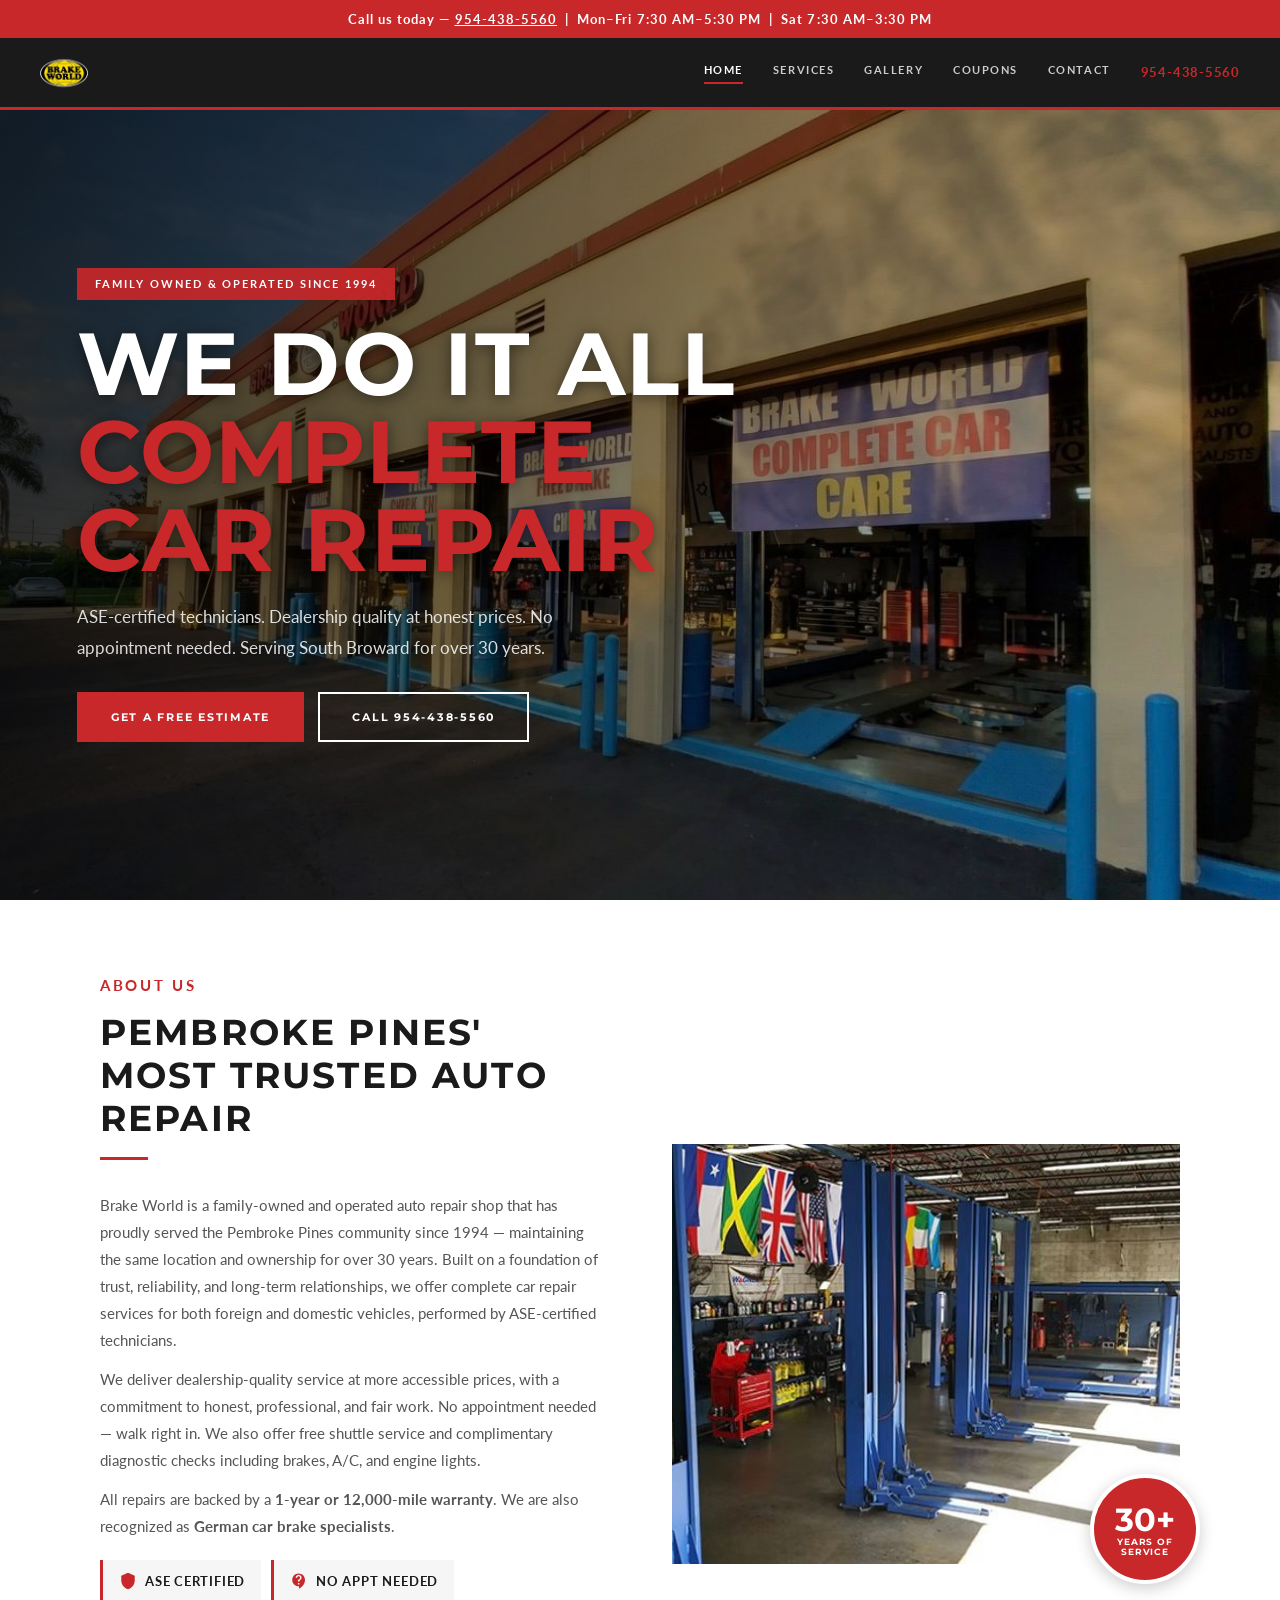
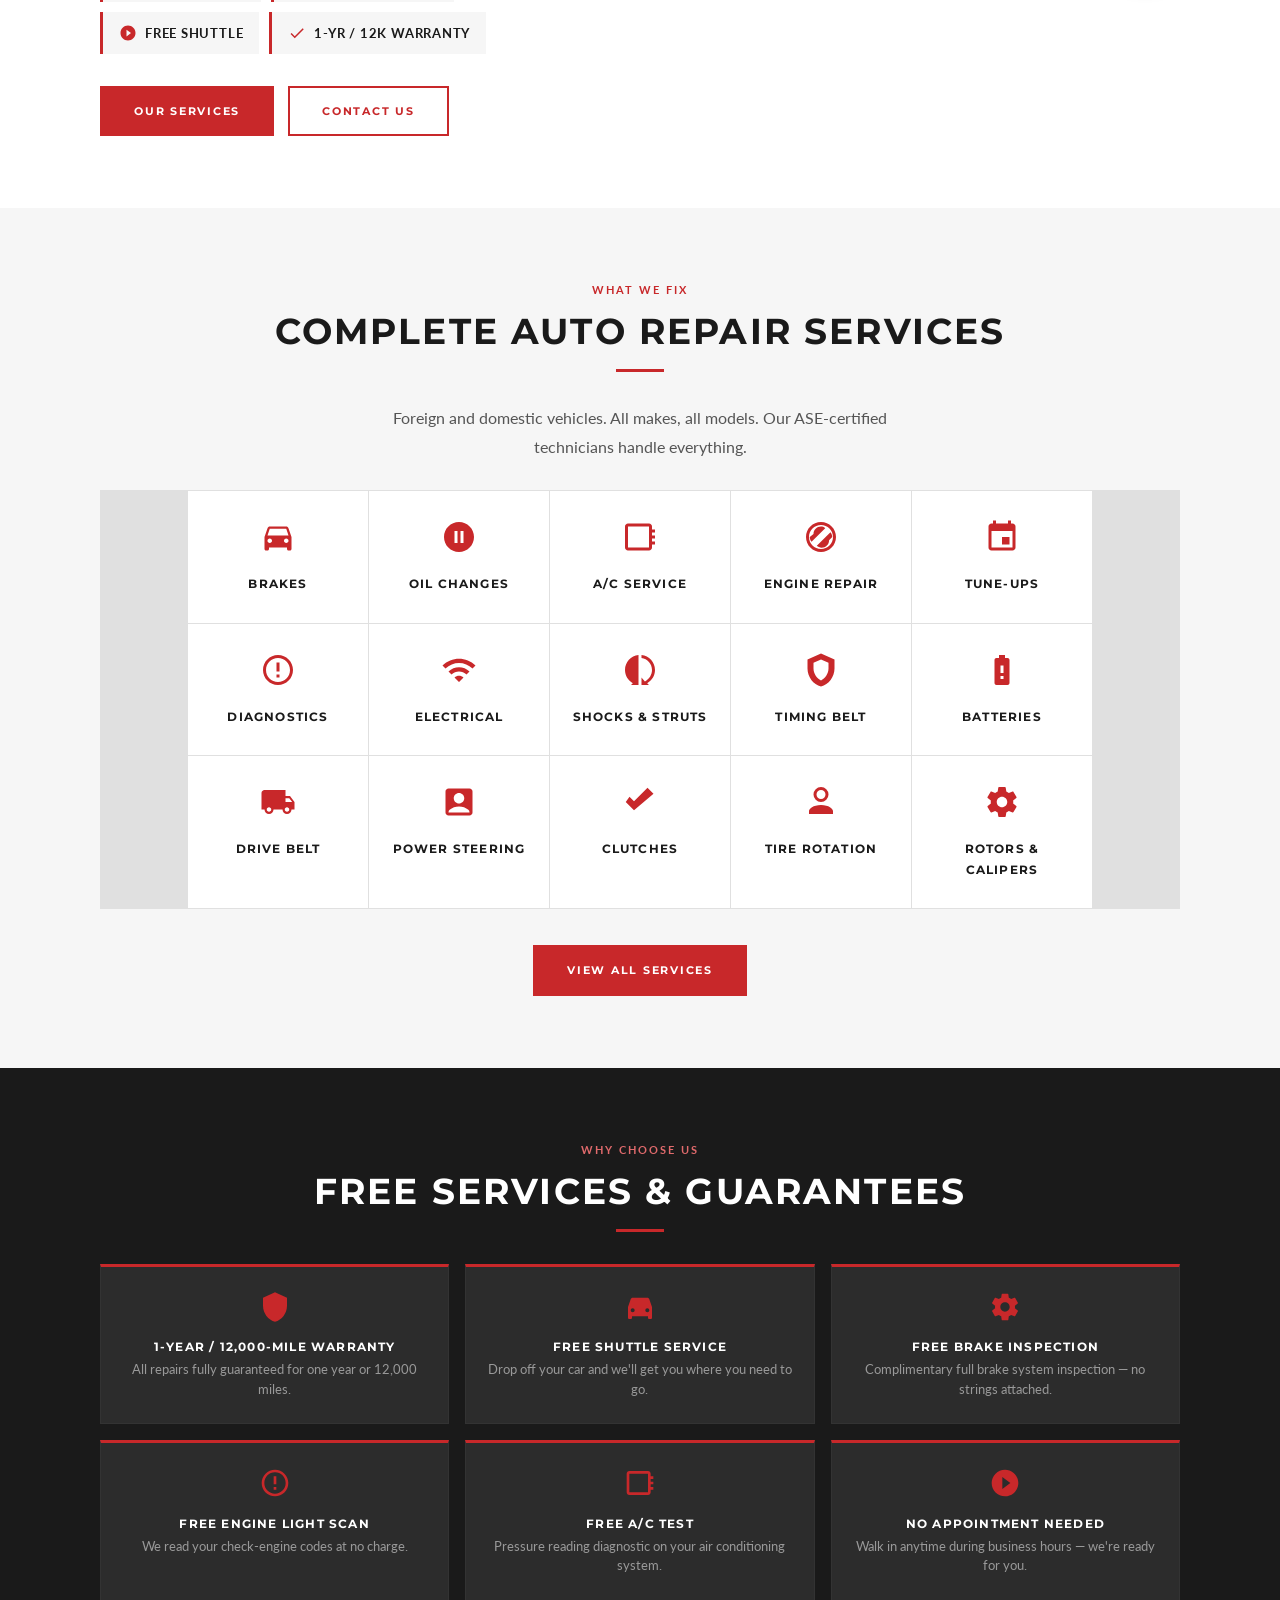
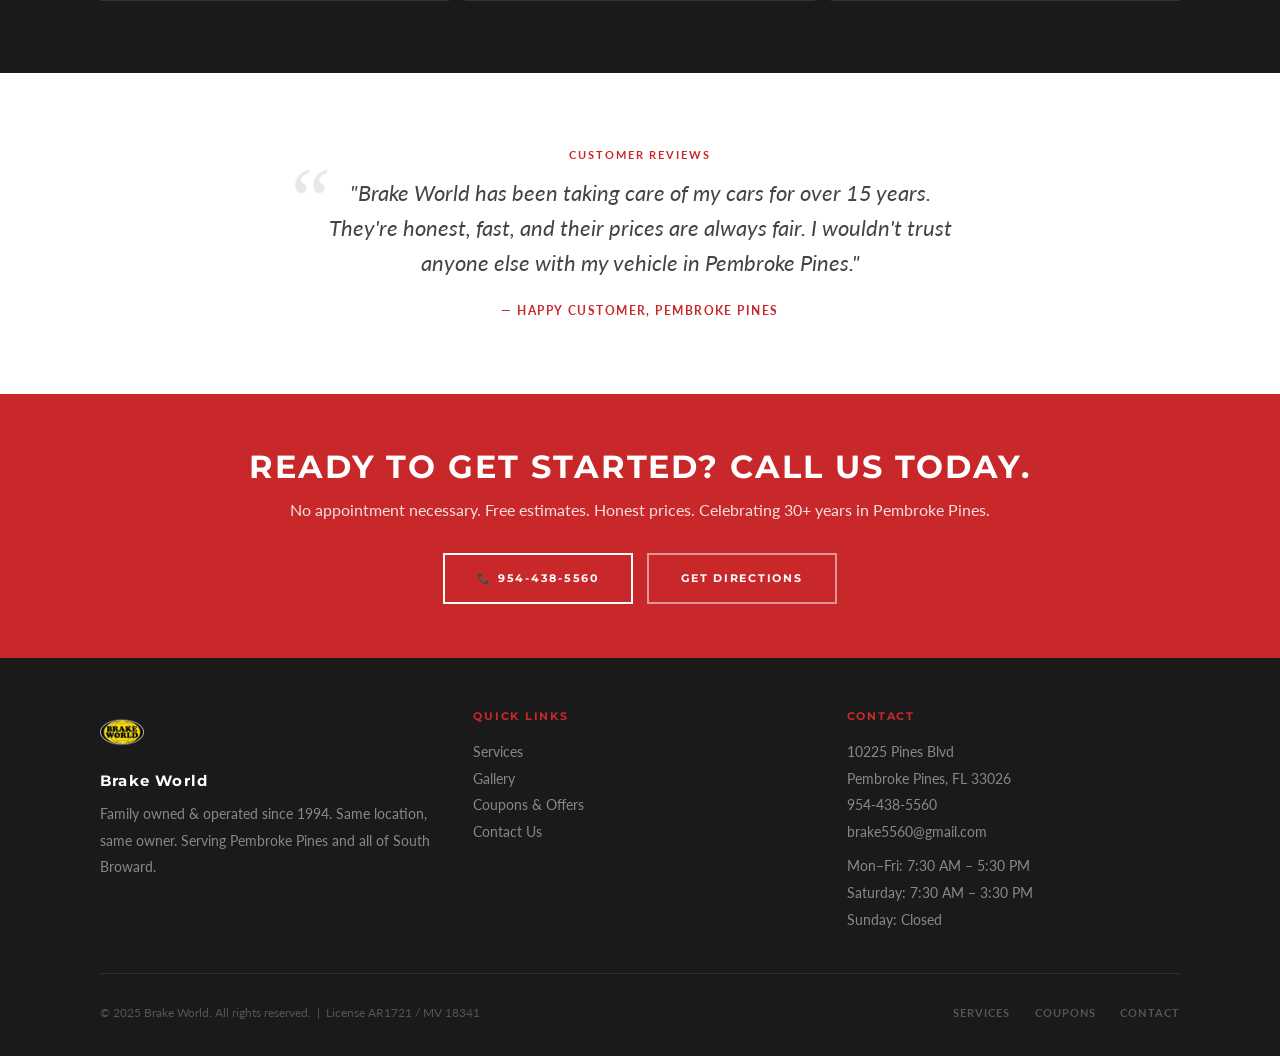
==== commit 5225ce86: "fix: smooth scroll UX, clamp() section padding, 3-col guarantees grid, tablet breakpoint, centered h" ====
--- a/index.html
+++ b/index.html
@@ -64,7 +64,7 @@
   <!-- ABOUT -->
   <section class="about-section">
     <div class="about-grid">
-      <div class="about-content">
+      <div class="about-content reveal">
         <p class="section-label">About Us</p>
         <h2 class="section-title">Pembroke Pines' Most Trusted Auto Repair</h2>
         <div class="section-divider"></div>
@@ -95,7 +95,7 @@
         </div>
       </div>
 
-      <div class="about-image-wrap">
+      <div class="about-image-wrap reveal">
         <img src="images/gallery-1.jpeg" alt="Brake World shop" />
         <div class="about-years">
           <span class="years-num">30+</span>
@@ -107,14 +107,14 @@
 
   <!-- SERVICES GRID -->
   <section class="services-home">
-    <div style="text-align:center; margin-bottom:40px;">
+    <div style="text-align:center; margin-bottom:28px;">
       <p class="section-label">What We Fix</p>
       <h2 class="section-title">Complete Auto Repair Services</h2>
       <div class="section-divider center"></div>
       <p style="max-width:560px; margin:0 auto;">Foreign and domestic vehicles. All makes, all models. Our ASE-certified technicians handle everything.</p>
     </div>
     <div class="services-home-grid">
-      <div class="service-tile">
+      <div class="service-tile reveal">
         <svg class="service-tile-icon" viewBox="0 0 24 24"><path d="M18.92 6.01C18.72 5.42 18.16 5 17.5 5h-11c-.66 0-1.21.42-1.42 1.01L3 12v8c0 .55.45 1 1 1h1c.55 0 1-.45 1-1v-1h12v1c0 .55.45 1 1 1h1c.55 0 1-.45 1-1v-8l-2.08-5.99zM6.5 16c-.83 0-1.5-.67-1.5-1.5S5.67 13 6.5 13s1.5.67 1.5 1.5S7.33 16 6.5 16zm11 0c-.83 0-1.5-.67-1.5-1.5s.67-1.5 1.5-1.5 1.5.67 1.5 1.5-.67 1.5-1.5 1.5zM5 11l1.5-4.5h11L19 11H5z"/></svg>
         <div class="service-tile-name">Brakes</div>
       </div>
@@ -182,38 +182,38 @@
 
   <!-- GUARANTEES -->
   <section class="guarantees-section">
-    <div style="text-align:center; margin-bottom:48px;">
+    <div style="text-align:center; margin-bottom:32px;">
       <p class="section-label">Why Choose Us</p>
       <h2 class="section-title" style="color:#fff;">Free Services &amp; Guarantees</h2>
       <div class="section-divider center"></div>
     </div>
     <div class="guarantees-grid">
-      <div class="guarantee-card">
+      <div class="guarantee-card reveal">
         <svg viewBox="0 0 24 24"><path d="M12 1L3 5v6c0 5.55 3.84 10.74 9 12 5.16-1.26 9-6.45 9-12V5l-9-4z"/></svg>
         <h4>1-Year / 12,000-Mile Warranty</h4>
         <p>All repairs fully guaranteed for one year or 12,000 miles.</p>
       </div>
-      <div class="guarantee-card">
+      <div class="guarantee-card reveal">
         <svg viewBox="0 0 24 24"><path d="M18.92 6.01C18.72 5.42 18.16 5 17.5 5h-11c-.66 0-1.21.42-1.42 1.01L3 12v8c0 .55.45 1 1 1h1c.55 0 1-.45 1-1v-1h12v1c0 .55.45 1 1 1h1c.55 0 1-.45 1-1v-8l-2.08-5.99zM6.5 16c-.83 0-1.5-.67-1.5-1.5S5.67 13 6.5 13s1.5.67 1.5 1.5S7.33 16 6.5 16zm11 0c-.83 0-1.5-.67-1.5-1.5s.67-1.5 1.5-1.5 1.5.67 1.5 1.5-.67 1.5-1.5 1.5z"/></svg>
         <h4>Free Shuttle Service</h4>
         <p>Drop off your car and we'll get you where you need to go.</p>
       </div>
-      <div class="guarantee-card">
+      <div class="guarantee-card reveal">
         <svg viewBox="0 0 24 24"><path d="M19.43 12.98c.04-.32.07-.64.07-.98s-.03-.66-.07-.98l2.11-1.65c.19-.15.24-.42.12-.64l-2-3.46c-.12-.22-.39-.3-.61-.22l-2.49 1c-.52-.4-1.08-.73-1.69-.98l-.38-2.65C14.46 2.18 14.25 2 14 2h-4c-.25 0-.46.18-.49.42l-.38 2.65c-.61.25-1.17.59-1.69.98l-2.49-1c-.23-.09-.49 0-.61.22l-2 3.46c-.13.22-.07.49.12.64l2.11 1.65c-.04.32-.07.65-.07.98s.03.66.07.98l-2.11 1.65c-.19.15-.24.42-.12.64l2 3.46c.12.22.39.3.61.22l2.49-1c.52.4 1.08.73 1.69.98l.38 2.65c.03.24.24.42.49.42h4c.25 0 .46-.18.49-.42l.38-2.65c.61-.25 1.17-.58 1.69-.98l2.49 1c.23.09.49 0 .61-.22l2-3.46c.12-.22.07-.49-.12-.64l-2.11-1.65zM12 15.5c-1.93 0-3.5-1.57-3.5-3.5s1.57-3.5 3.5-3.5 3.5 1.57 3.5 3.5-1.57 3.5-3.5 3.5z"/></svg>
         <h4>Free Brake Inspection</h4>
         <p>Complimentary full brake system inspection — no strings attached.</p>
       </div>
-      <div class="guarantee-card">
+      <div class="guarantee-card reveal">
         <svg viewBox="0 0 24 24"><path d="M11 15h2v2h-2zm0-8h2v6h-2zm.99-5C6.47 2 2 6.48 2 12s4.47 10 9.99 10C17.52 22 22 17.52 22 12S17.52 2 11.99 2zM12 20c-4.42 0-8-3.58-8-8s3.58-8 8-8 8 3.58 8 8-3.58 8-8 8z"/></svg>
         <h4>Free Engine Light Scan</h4>
         <p>We read your check-engine codes at no charge.</p>
       </div>
-      <div class="guarantee-card">
+      <div class="guarantee-card reveal">
         <svg viewBox="0 0 24 24"><path d="M22 9V7h-2V5c0-1.1-.9-2-2-2H4c-1.1 0-2 .9-2 2v14c0 1.1.9 2 2 2h14c1.1 0 2-.9 2-2v-2h2v-2h-2v-2h2v-2h-2V9h2zm-4 10H4V5h14v14z"/></svg>
         <h4>Free A/C Test</h4>
         <p>Pressure reading diagnostic on your air conditioning system.</p>
       </div>
-      <div class="guarantee-card">
+      <div class="guarantee-card reveal">
         <svg viewBox="0 0 24 24"><path d="M12 2C6.48 2 2 6.48 2 12s4.48 10 10 10 10-4.48 10-10S17.52 2 12 2zm-2 14.5v-9l6 4.5-6 4.5z"/></svg>
         <h4>No Appointment Needed</h4>
         <p>Walk in anytime during business hours — we're ready for you.</p>
--- a/style.css
+++ b/style.css
@@ -18,7 +18,33 @@
   --white: #fff;
 }
 
-html { scroll-behavior: smooth; }
+html {
+  scroll-behavior: smooth;
+  overflow-x: hidden;
+}
+
+* { scroll-margin-top: 90px; }
+
+/* ===========================
+   SCROLL REVEAL
+   =========================== */
+.reveal {
+  opacity: 0;
+  transform: translateY(16px);
+  will-change: transform, opacity;
+  transition: opacity 0.55s cubic-bezier(0.22, 1, 0.36, 1),
+              transform 0.55s cubic-bezier(0.22, 1, 0.36, 1);
+}
+.reveal.visible {
+  opacity: 1;
+  transform: translateY(0);
+  will-change: auto;
+}
+.reveal:nth-child(2) { transition-delay: 0.07s; }
+.reveal:nth-child(3) { transition-delay: 0.14s; }
+.reveal:nth-child(4) { transition-delay: 0.21s; }
+.reveal:nth-child(5) { transition-delay: 0.28s; }
+.reveal:nth-child(6) { transition-delay: 0.35s; }
 
 body {
   font-family: 'Lato', sans-serif;
@@ -26,6 +52,7 @@
   color: #333;
   background: #fff;
   line-height: 1.7;
+  overflow-x: hidden;
 }
 
 img { max-width: 100%; display: block; }
@@ -194,11 +221,10 @@
 .hero-overlay {
   position: absolute;
   inset: 0;
-  /* dark on left for readability, fades right to show the shop image */
   background: linear-gradient(105deg, rgba(0,0,0,0.82) 0%, rgba(0,0,0,0.55) 45%, rgba(0,0,0,0.15) 100%);
   display: flex;
-  align-items: flex-start;
-  padding: 44px 64px;
+  align-items: center;
+  padding: clamp(28px, 5vw, 64px) clamp(24px, 6vw, 80px);
 }
 
 .hero-text {
@@ -283,7 +309,7 @@
 /* ===========================
    SECTIONS — SHARED
    =========================== */
-section { padding: 80px 40px; }
+section { padding: clamp(52px, 8vh, 96px) clamp(20px, 4vw, 80px); }
 
 .section-inner { max-width: 880px; margin: 0 auto; }
 .section-inner-wide { max-width: 1120px; margin: 0 auto; }
@@ -343,13 +369,13 @@
   margin: 0 auto;
 }
 
-.about-content p { margin-bottom: 18px; }
+.about-content p { margin-bottom: 12px; font-size: 15px; }
 
 .about-badges {
   display: flex;
   flex-wrap: wrap;
-  gap: 12px;
-  margin-top: 28px;
+  gap: 10px;
+  margin-top: 20px;
 }
 
 .badge {
@@ -460,10 +486,9 @@
 .guarantees-section .section-label { color: #e06a6c; }
 
 .guarantees-grid {
-  display: flex;
-  flex-wrap: wrap;
-  justify-content: center;
-  gap: 20px;
+  display: grid;
+  grid-template-columns: repeat(3, 1fr);
+  gap: 16px;
   max-width: 1080px;
   margin: 0 auto;
 }
@@ -472,29 +497,29 @@
   background: var(--dark2);
   border: 1px solid #333;
   border-top: 3px solid var(--red);
-  padding: 28px 22px;
+  padding: 24px 20px;
   text-align: center;
-  flex: 0 0 280px;
 }
 
 .guarantee-card svg {
-  width: 36px;
-  height: 36px;
+  width: 32px;
+  height: 32px;
   fill: var(--red);
-  margin: 0 auto 14px;
+  margin: 0 auto 10px;
 }
 
 .guarantee-card h4 {
   color: #fff;
-  font-size: 13px;
+  font-size: 12px;
   letter-spacing: 0.1em;
   text-transform: uppercase;
-  margin-bottom: 8px;
+  margin-bottom: 6px;
 }
 
 .guarantee-card p {
   color: #999;
   font-size: 13px;
+  line-height: 1.5;
 }
 
 /* ===========================
@@ -540,7 +565,7 @@
 .cta-section {
   background: var(--red);
   text-align: center;
-  padding: 60px 40px;
+  padding: clamp(40px, 6vh, 72px) clamp(20px, 4vw, 80px);
 }
 
 .cta-section h2 {
@@ -1122,38 +1147,61 @@
 /* ===========================
    RESPONSIVE
    =========================== */
+
+/* --- Tablet landscape (1024px) --- */
+@media (max-width: 1024px) {
+  .about-grid { gap: 40px; }
+  .about-image-wrap img { height: 360px; }
+  .guarantees-grid { grid-template-columns: repeat(3, 1fr); gap: 12px; }
+  .services-home-grid .service-tile { flex: 0 0 160px; }
+  .footer-inner { grid-template-columns: 1fr 1fr 1fr; gap: 28px; }
+}
+
+/* --- Tablet portrait (900px) --- */
 @media (max-width: 900px) {
-  .about-grid { grid-template-columns: 1fr; }
+  .about-grid { grid-template-columns: 1fr; gap: 32px; }
   .about-image-wrap { display: none; }
+  .guarantees-grid { grid-template-columns: repeat(2, 1fr); }
   .footer-inner { grid-template-columns: 1fr 1fr; }
-}
-
+  .contact-grid { grid-template-columns: 1fr 1fr; }
+}
+
+/* --- Mobile (768px) --- */
 @media (max-width: 768px) {
   header { padding: 0 20px; }
   nav { display: none; }
   .nav-phone { display: none; }
   .hamburger { display: flex; }
-  section { padding: 60px 24px; }
-  .page-hero { padding: 44px 24px; }
-  .hero { min-height: 420px; } /* JS sets exact height */
-  .hero-overlay { padding: 28px 24px; }
-  .hero-text { padding: 0; max-width: 100%; }
-  .hero-text h1 { font-size: clamp(40px, 11vw, 64px); line-height: 1.0; }
+
+  .hero { min-height: 420px; }
+  .hero-overlay { padding: clamp(20px, 5vw, 32px) clamp(20px, 5vw, 32px); }
+  .hero-text { max-width: 100%; }
+  .hero-text h1 { font-size: clamp(36px, 11vw, 56px); line-height: 1.0; }
   .hero-text p { font-size: 14px; max-width: 100%; }
   .hero-btns { flex-direction: column; gap: 10px; }
   .hero-btns .btn { text-align: center; width: 100%; max-width: 320px; }
+
+  .page-hero { padding: 40px 20px; }
+
+  .guarantees-grid { grid-template-columns: 1fr 1fr; gap: 12px; }
+  .guarantee-card { padding: 20px 16px; }
+
   .service-item { grid-template-columns: 1fr; gap: 24px; }
   .service-item-image { aspect-ratio: 16/9; }
   .contact-grid { grid-template-columns: 1fr; gap: 12px; }
   .form-row { grid-template-columns: 1fr; }
-  footer { padding: 44px 24px 28px; }
-  .footer-inner { grid-template-columns: 1fr; gap: 28px; }
+
+  footer { padding: 40px 20px 24px; }
+  .footer-inner { grid-template-columns: 1fr; gap: 24px; }
   .footer-bottom { flex-direction: column; text-align: center; }
-  .coupons-grid { grid-template-columns: 1fr; }
-}
-
+}
+
+/* --- Small mobile (480px) --- */
 @media (max-width: 480px) {
   .site-logo img { height: 38px; }
   .hero-btns { flex-direction: column; }
   .btn { text-align: center; }
-}
+  .guarantees-grid { grid-template-columns: 1fr; }
+  .contact-grid { grid-template-columns: 1fr; }
+  .services-home-grid .service-tile { flex: 0 0 140px; }
+}
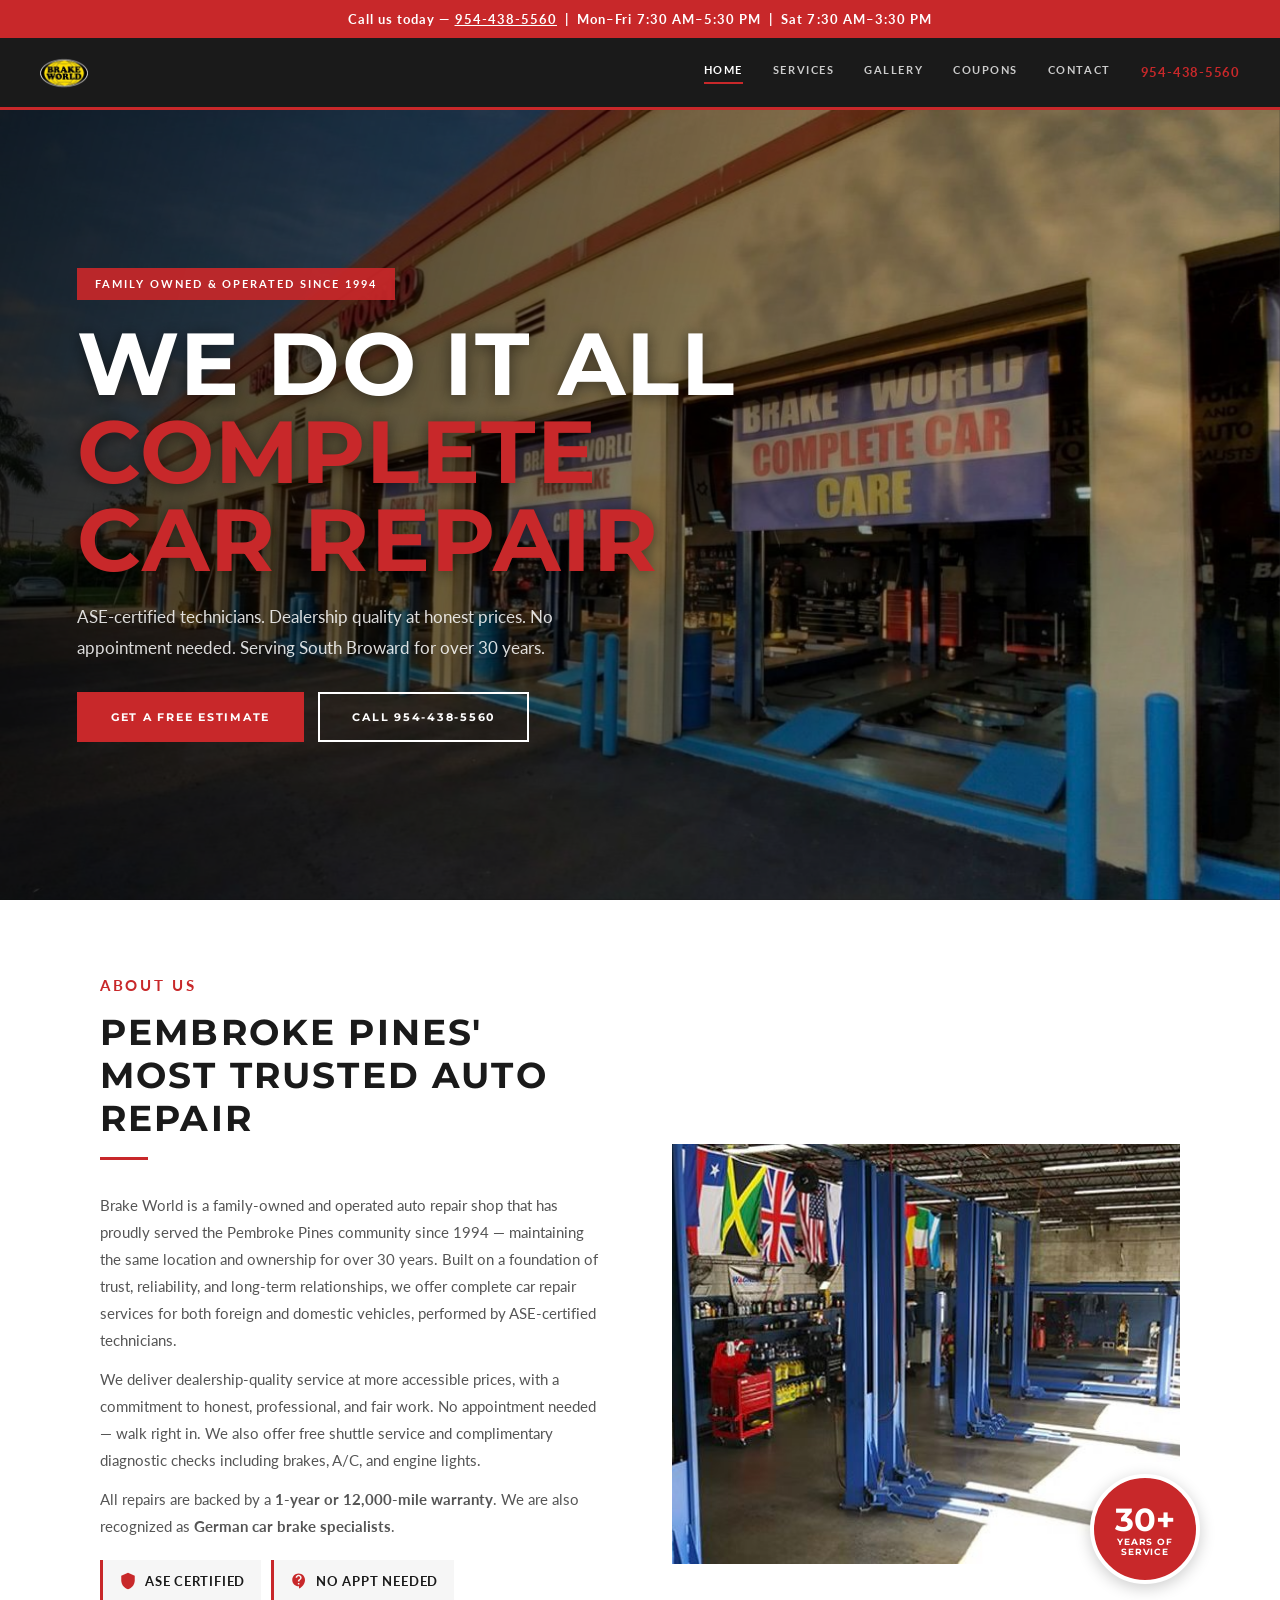
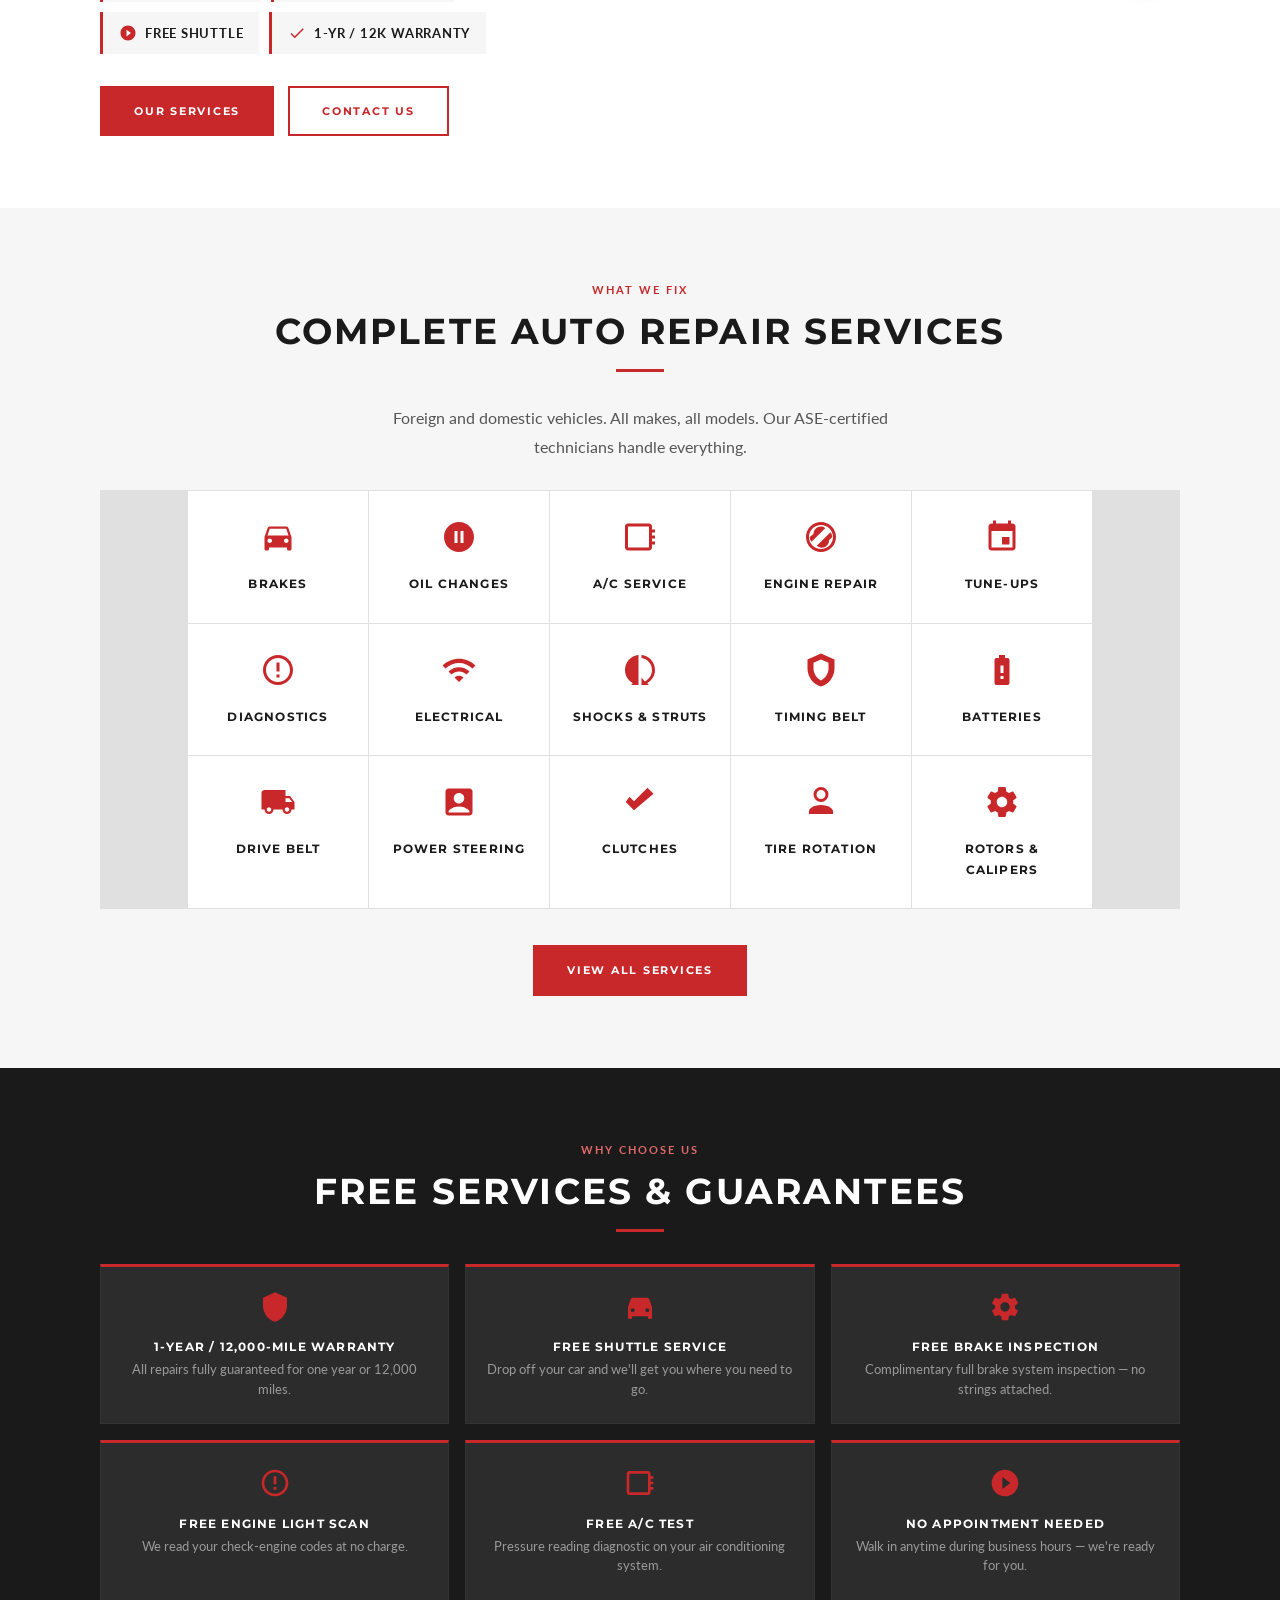
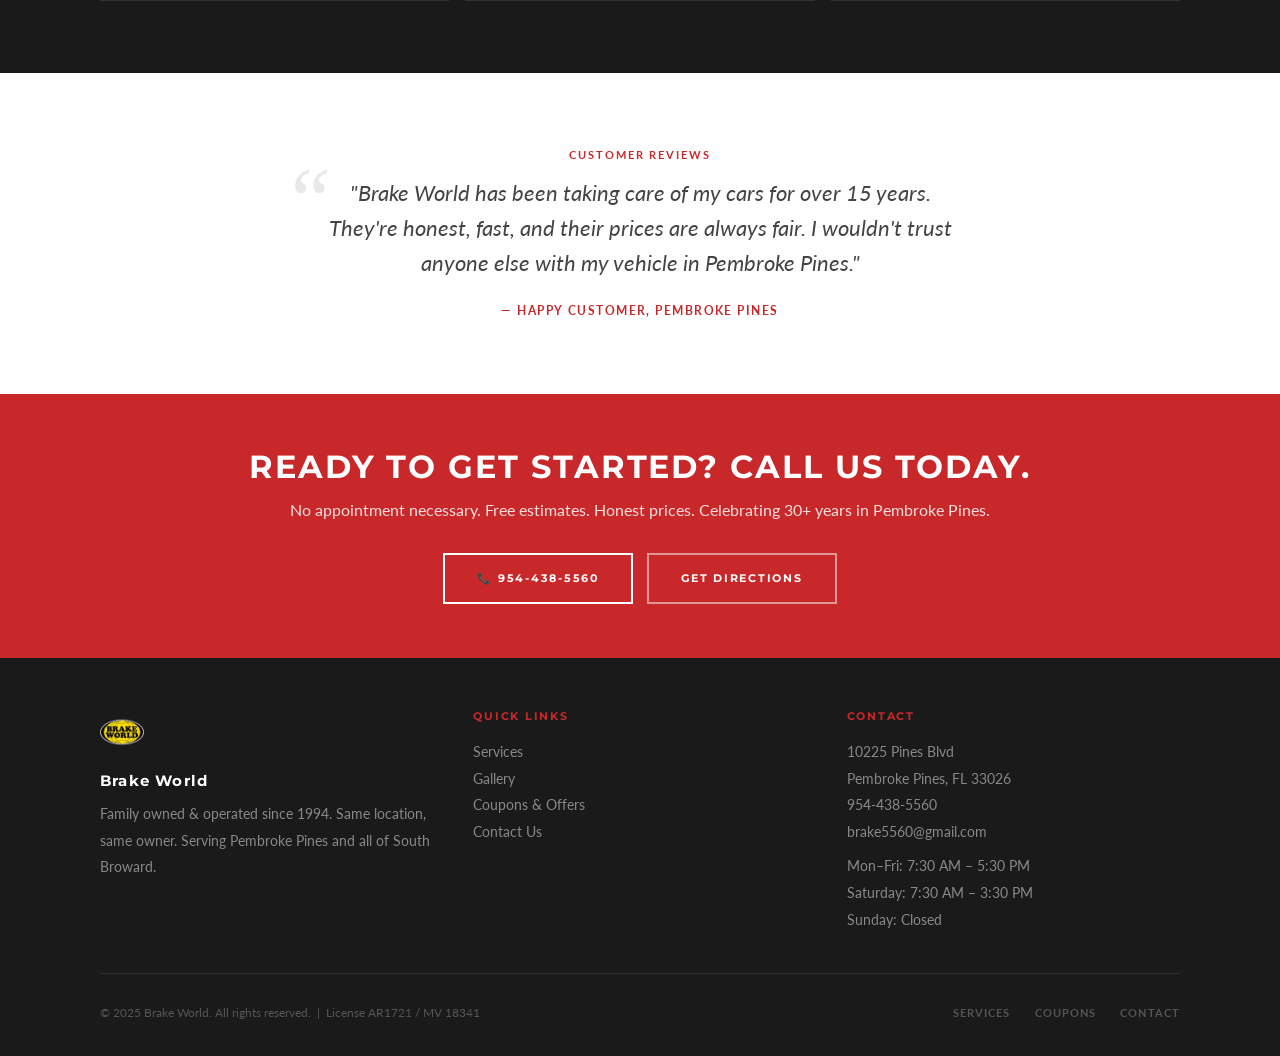
==== commit eb0856d3: "perf: 60fps — GPU layers, RAF resize, passive touch, opacity hover, lazy images" ====
--- a/index.html
+++ b/index.html
@@ -47,7 +47,7 @@
 
   <!-- HERO -->
   <section class="hero">
-    <img class="hero-image" src="images/hero.jpeg" alt="Brake World auto repair shop" />
+    <img class="hero-image" src="images/hero.jpeg" alt="Brake World auto repair shop" fetchpriority="high" decoding="sync" />
     <div class="hero-overlay">
       <div class="hero-text">
         <div class="hero-tag">Family Owned &amp; Operated Since 1994</div>
@@ -96,7 +96,7 @@
       </div>
 
       <div class="about-image-wrap reveal">
-        <img src="images/gallery-1.jpeg" alt="Brake World shop" />
+        <img src="images/gallery-1.jpeg" alt="Brake World shop" loading="lazy" decoding="async" />
         <div class="about-years">
           <span class="years-num">30+</span>
           <span class="years-label">Years of Service</span>
--- a/style.css
+++ b/style.css
@@ -53,6 +53,9 @@
   background: #fff;
   line-height: 1.7;
   overflow-x: hidden;
+  overscroll-behavior-x: none; /* prevent horizontal rubber-band jank */
+  -webkit-font-smoothing: antialiased;
+  text-rendering: optimizeSpeed;
 }
 
 img { max-width: 100%; display: block; }
@@ -216,6 +219,9 @@
   height: 100%;
   object-fit: cover;
   object-position: center;
+  transform: translateZ(0);      /* promote to own GPU layer */
+  backface-visibility: hidden;   /* prevent sub-pixel shimmer */
+  will-change: transform;
 }
 
 .hero-overlay {
@@ -452,10 +458,29 @@
   background: #fff;
   padding: 28px 20px;
   text-align: center;
-  transition: background 0.2s;
-}
-
-.service-tile:hover { background: var(--red); }
+  position: relative;
+  isolation: isolate;
+  cursor: default;
+}
+
+/* GPU-composited hover: opacity transition instead of background-color paint */
+.service-tile::before {
+  content: '';
+  position: absolute;
+  inset: 0;
+  background: var(--red);
+  opacity: 0;
+  transition: opacity 0.2s ease;
+  z-index: 0;
+}
+
+.service-tile:hover::before { opacity: 1; }
+
+.service-tile > * { position: relative; z-index: 1; }
+
+.service-tile-icon { transition: fill 0.2s ease; }
+.service-tile-name { transition: color 0.2s ease; }
+
 .service-tile:hover .service-tile-icon { fill: #fff; }
 .service-tile:hover .service-tile-name { color: #fff; }
 
@@ -845,6 +870,8 @@
 .carousel-track {
   display: flex;
   transition: transform 0.5s cubic-bezier(0.25, 0.46, 0.45, 0.94);
+  will-change: transform;
+  backface-visibility: hidden;
 }
 
 .carousel-slide {
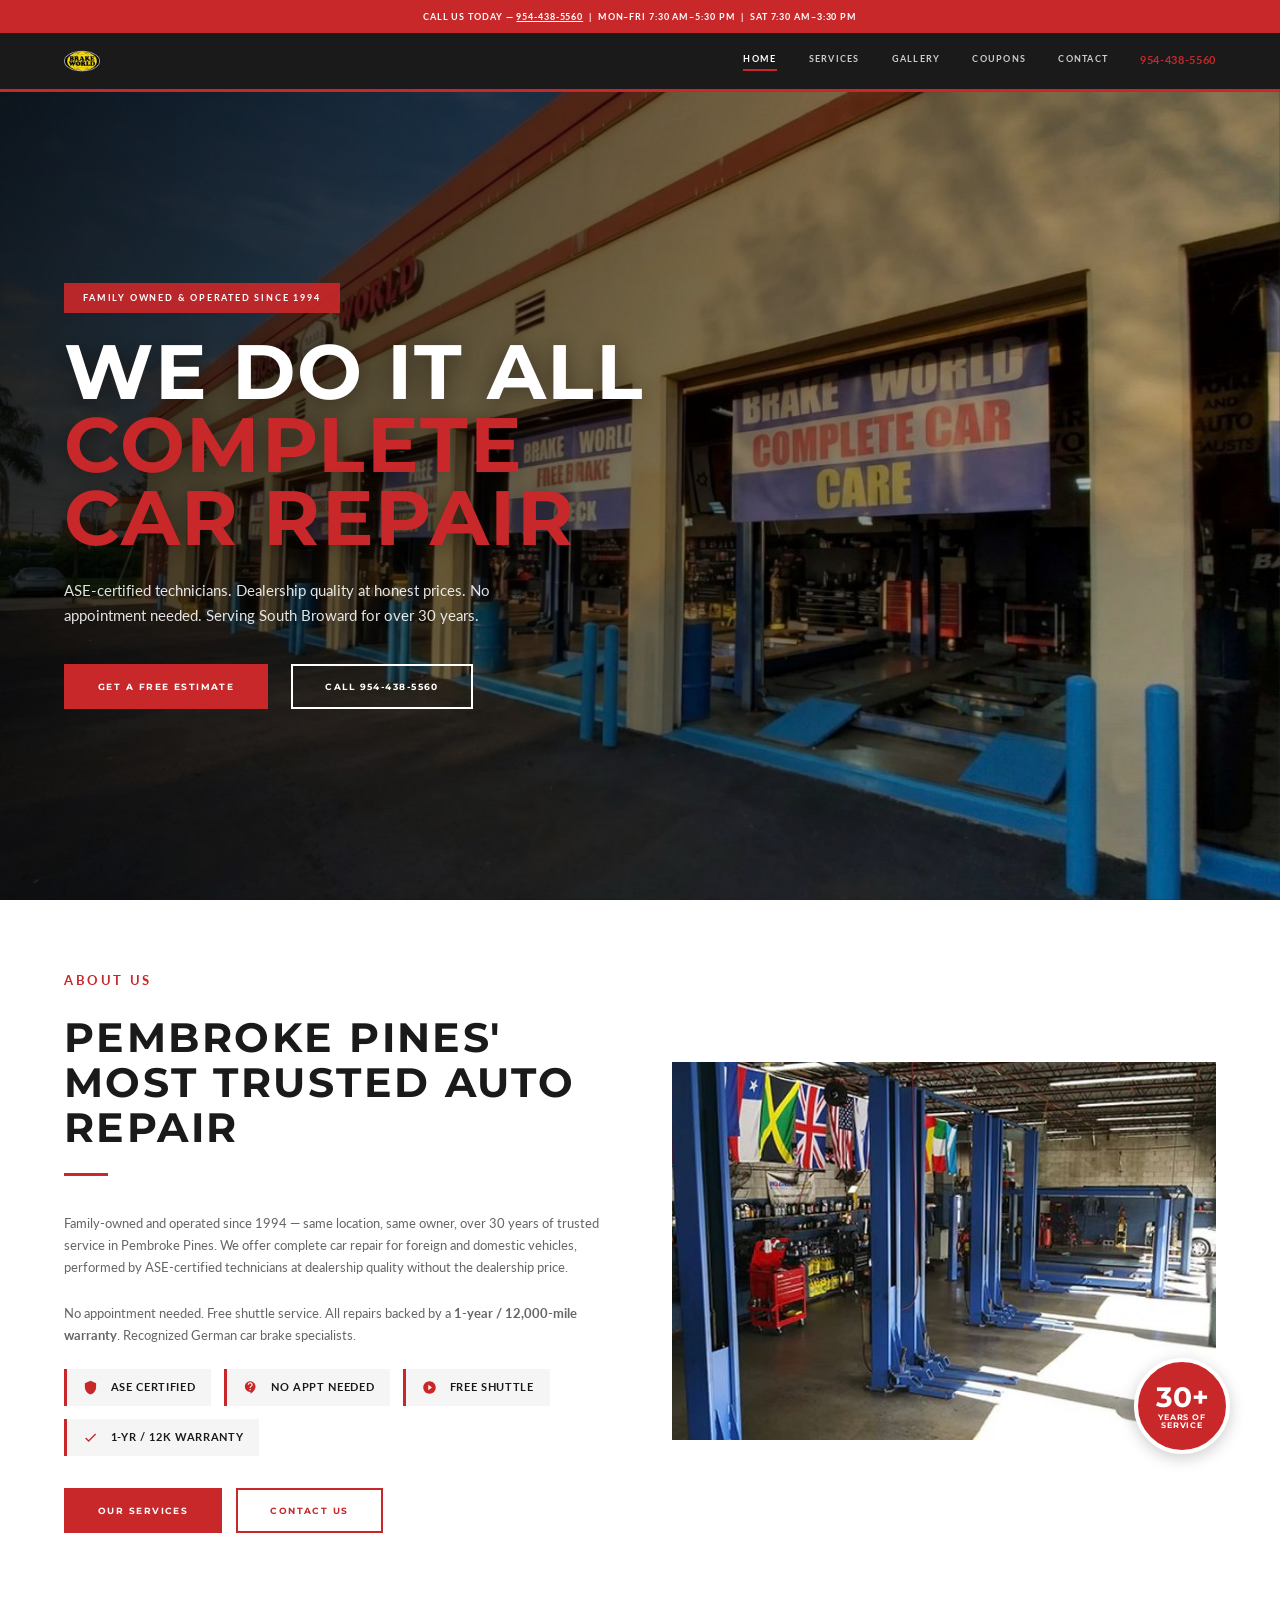
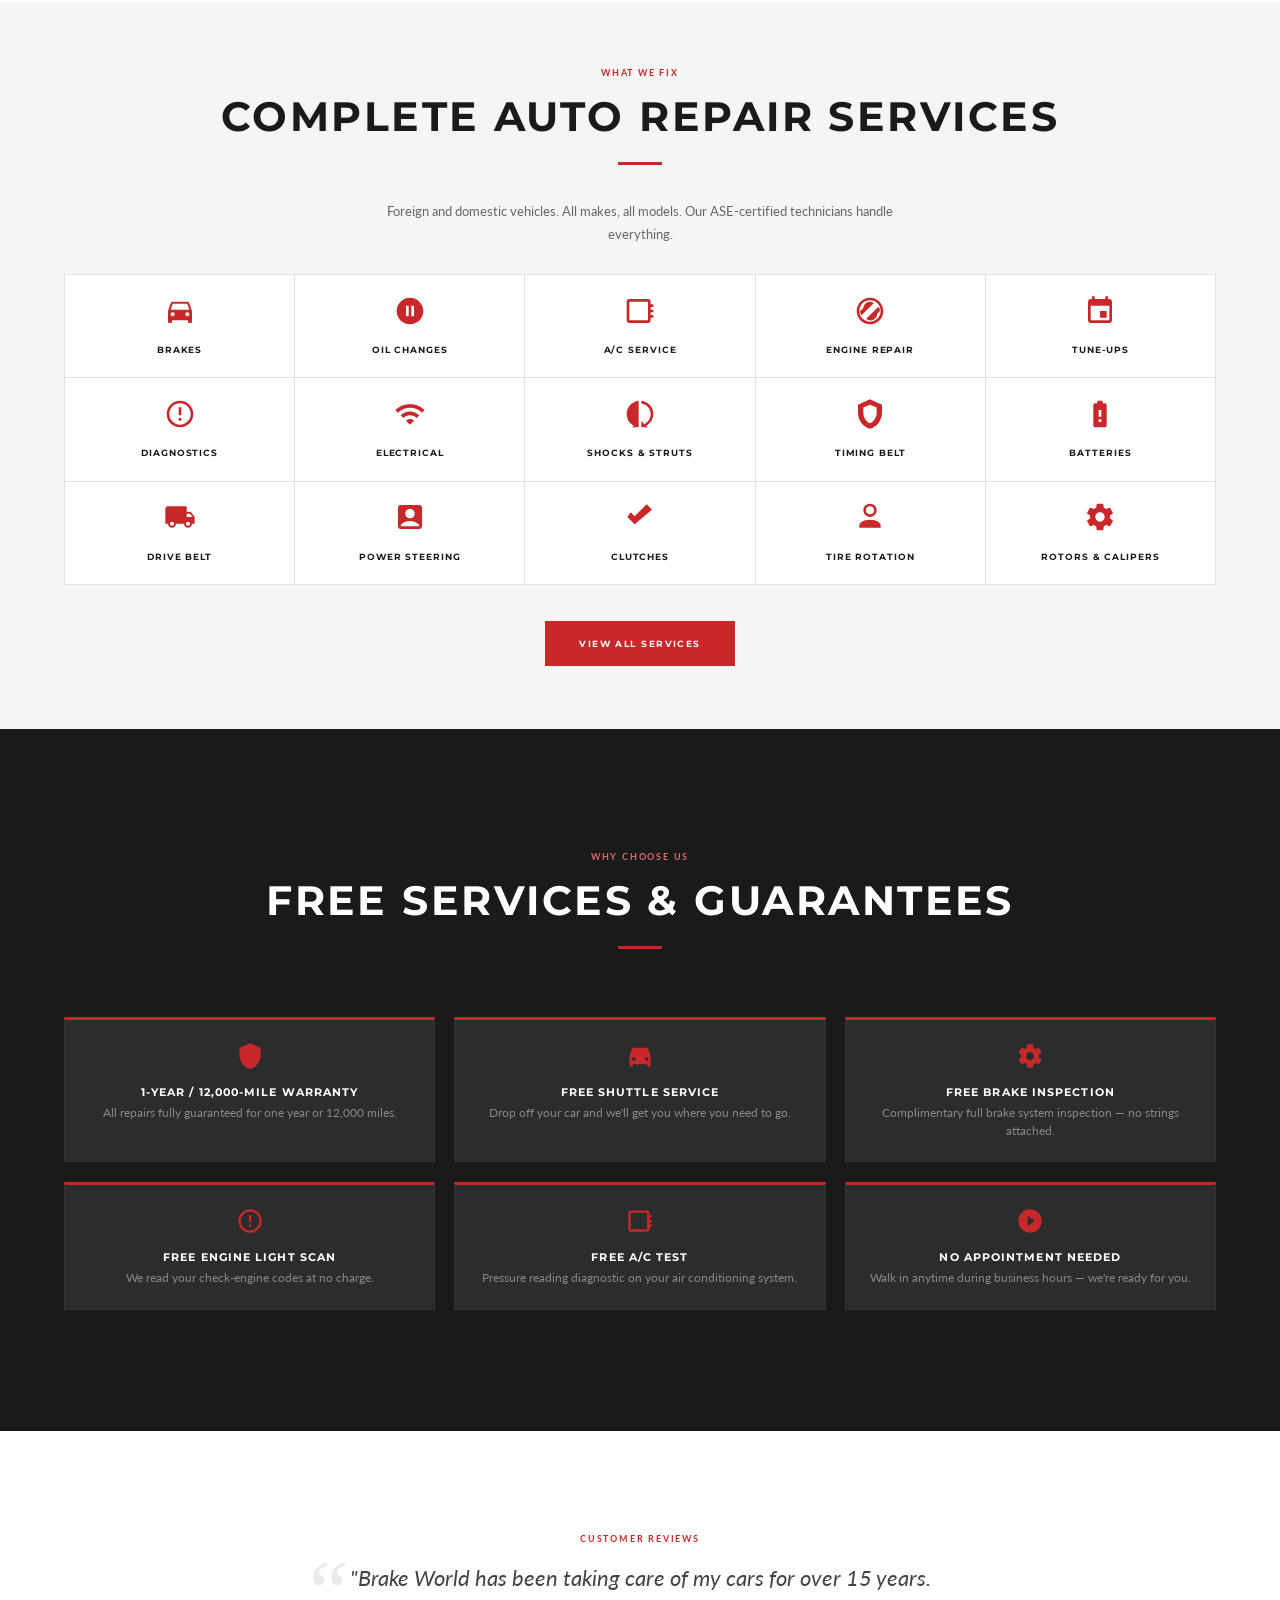
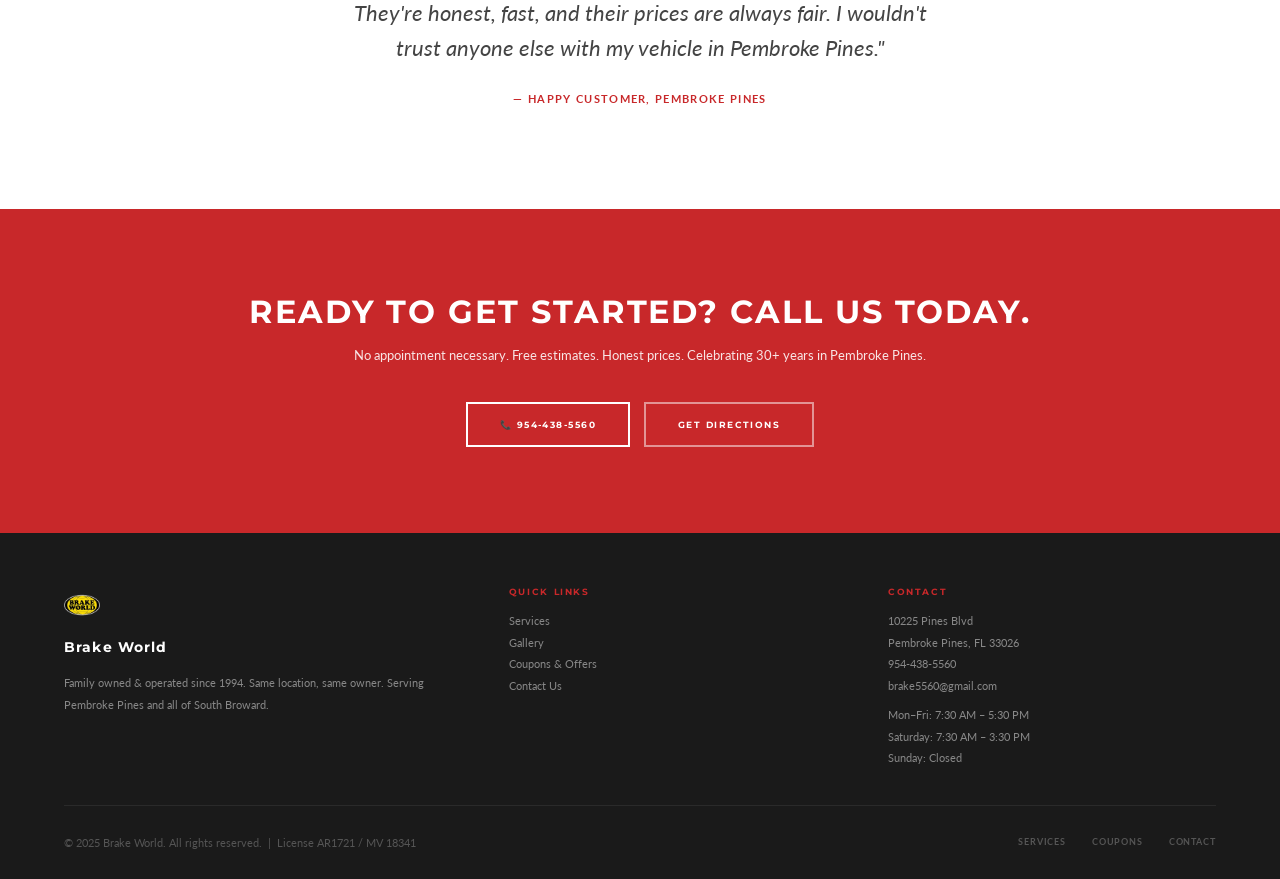
==== commit dac6c462: "feat: full design system rewrite — fluid clamp() tokens, single-viewport sections, 5-breakpoint resp" ====
--- a/index.html
+++ b/index.html
@@ -2,7 +2,7 @@
 <html lang="en">
 <head>
   <meta charset="UTF-8" />
-  <meta name="viewport" content="width=device-width, initial-scale=1.0" />
+  <meta name="viewport" content="width=device-width, initial-scale=1.0, viewport-fit=cover" />
   <title>Brake World — Complete Car Repair | Pembroke Pines, FL</title>
   <meta name="description" content="Family-owned auto repair shop serving Pembroke Pines since 1994. ASE-certified technicians, no appointment needed, free estimates. Call 954-438-5560." />
   <link rel="preconnect" href="https://fonts.googleapis.com" />
@@ -68,9 +68,8 @@
         <p class="section-label">About Us</p>
         <h2 class="section-title">Pembroke Pines' Most Trusted Auto Repair</h2>
         <div class="section-divider"></div>
-        <p>Brake World is a family-owned and operated auto repair shop that has proudly served the Pembroke Pines community since 1994 — maintaining the same location and ownership for over 30 years. Built on a foundation of trust, reliability, and long-term relationships, we offer complete car repair services for both foreign and domestic vehicles, performed by ASE-certified technicians.</p>
-        <p>We deliver dealership-quality service at more accessible prices, with a commitment to honest, professional, and fair work. No appointment needed — walk right in. We also offer free shuttle service and complimentary diagnostic checks including brakes, A/C, and engine lights.</p>
-        <p>All repairs are backed by a <strong>1-year or 12,000-mile warranty</strong>. We are also recognized as <strong>German car brake specialists</strong>.</p>
+        <p>Family-owned and operated since 1994 — same location, same owner, over 30 years of trusted service in Pembroke Pines. We offer complete car repair for foreign and domestic vehicles, performed by ASE-certified technicians at dealership quality without the dealership price.</p>
+        <p>No appointment needed. Free shuttle service. All repairs backed by a <strong>1-year / 12,000-mile warranty</strong>. Recognized German car brake specialists.</p>
         <div class="about-badges">
           <div class="badge">
             <svg viewBox="0 0 24 24"><path d="M12 1L3 5v6c0 5.55 3.84 10.74 9 12 5.16-1.26 9-6.45 9-12V5l-9-4z"/></svg>
--- a/style.css
+++ b/style.css
@@ -1,5 +1,50 @@
-/* ===========================
-   GLOBAL RESET & BASE
+/* ================================================================
+   BRAKE WORLD — DESIGN SYSTEM v3
+   Single-viewport philosophy: every section is a composed frame.
+   Fluid clamp() scaling from 375px (iPhone SE) → 1920px (4K).
+   ================================================================ */
+
+/* ===========================
+   DESIGN TOKENS
+   =========================== */
+:root {
+  /* Brand */
+  --red:       #c8282a;
+  --red-dark:  #a01e20;
+  --dark:      #1a1a1a;
+  --dark2:     #2c2c2c;
+  --mid:       #666;
+  --light-bg:  #f5f5f5;
+  --border:    #e2e2e2;
+  --white:     #fff;
+
+  /* Fluid spacing — 4-step scale */
+  --sp-1: clamp(6px,   0.5vw,  10px);
+  --sp-2: clamp(10px,  1vw,    16px);
+  --sp-3: clamp(16px,  1.8vw,  24px);
+  --sp-4: clamp(24px,  2.8vw,  36px);
+  --sp-5: clamp(36px,  4vw,    56px);
+  --sp-6: clamp(52px,  6vh,    80px);
+
+  /* Fluid type scale */
+  --t-label: clamp(9px,   0.7vw,  11px);
+  --t-sm:    clamp(11px,  0.85vw, 13px);
+  --t-base:  clamp(13px,  1vw,    15px);
+  --t-md:    clamp(15px,  1.2vw,  17px);
+  --t-lg:    clamp(18px,  1.8vw,  24px);
+  --t-xl:    clamp(22px,  2.5vw,  34px);
+  --t-2xl:   clamp(26px,  3.2vw,  44px);
+  --t-hero:  clamp(38px,  6vw,    88px);
+
+  /* Layout */
+  --max-w:        1200px;
+  --max-w-narrow: 800px;
+  --px:  clamp(20px, 5vw,  80px);
+  --py:  clamp(48px, 7vh,  88px);
+}
+
+/* ===========================
+   RESET
    =========================== */
 *, *::before, *::after {
   box-sizing: border-box;
@@ -7,33 +52,38 @@
   padding: 0;
 }
 
-:root {
-  --red: #c8282a;
-  --red-dark: #a01e20;
-  --dark: #1a1a1a;
-  --dark2: #2c2c2c;
-  --mid: #555;
-  --light-bg: #f6f6f6;
-  --border: #e0e0e0;
-  --white: #fff;
-}
-
 html {
   scroll-behavior: smooth;
   overflow-x: hidden;
 }
 
-* { scroll-margin-top: 90px; }
+* { scroll-margin-top: 88px; }
+
+body {
+  font-family: 'Lato', sans-serif;
+  font-size: var(--t-base);
+  color: #333;
+  background: var(--white);
+  line-height: 1.72;
+  overflow-x: hidden;
+  overscroll-behavior-x: none;
+  -webkit-font-smoothing: antialiased;
+  text-rendering: optimizeSpeed;
+}
+
+img { max-width: 100%; display: block; }
+a   { text-decoration: none; color: inherit; }
 
 /* ===========================
    SCROLL REVEAL
    =========================== */
 .reveal {
   opacity: 0;
-  transform: translateY(16px);
+  transform: translateY(14px);
   will-change: transform, opacity;
-  transition: opacity 0.55s cubic-bezier(0.22, 1, 0.36, 1),
-              transform 0.55s cubic-bezier(0.22, 1, 0.36, 1);
+  transition:
+    opacity  0.5s cubic-bezier(0.22, 1, 0.36, 1),
+    transform 0.5s cubic-bezier(0.22, 1, 0.36, 1);
 }
 .reveal.visible {
   opacity: 1;
@@ -46,21 +96,6 @@
 .reveal:nth-child(5) { transition-delay: 0.28s; }
 .reveal:nth-child(6) { transition-delay: 0.35s; }
 
-body {
-  font-family: 'Lato', sans-serif;
-  font-size: 16px;
-  color: #333;
-  background: #fff;
-  line-height: 1.7;
-  overflow-x: hidden;
-  overscroll-behavior-x: none; /* prevent horizontal rubber-band jank */
-  -webkit-font-smoothing: antialiased;
-  text-rendering: optimizeSpeed;
-}
-
-img { max-width: 100%; display: block; }
-a { text-decoration: none; color: inherit; }
-
 /* ===========================
    TYPOGRAPHY
    =========================== */
@@ -68,13 +103,62 @@
   font-family: 'Montserrat', sans-serif;
   font-weight: 700;
   letter-spacing: 0.04em;
-  line-height: 1.2;
-}
-
-p { color: var(--mid); line-height: 1.8; }
-
-/* ===========================
-   HEADER & NAVIGATION
+  line-height: 1.15;
+}
+
+p { color: var(--mid); line-height: 1.75; }
+
+/* ===========================
+   SHARED LAYOUT
+   =========================== */
+.container        { width: 100%; max-width: var(--max-w);        margin-inline: auto; }
+.container-narrow { width: 100%; max-width: var(--max-w-narrow); margin-inline: auto; }
+
+/* Legacy aliases */
+.section-inner      { max-width: var(--max-w-narrow); margin: 0 auto; }
+.section-inner-wide { max-width: var(--max-w);        margin: 0 auto; }
+
+.section-label {
+  display: block;
+  font-size: var(--t-label);
+  font-weight: 700;
+  letter-spacing: 0.2em;
+  text-transform: uppercase;
+  color: var(--red);
+  margin-bottom: var(--sp-2);
+}
+
+.section-title {
+  font-size: var(--t-2xl);
+  text-transform: uppercase;
+  letter-spacing: 0.06em;
+  color: var(--dark);
+  margin-bottom: var(--sp-3);
+  line-height: 1.1;
+}
+
+.section-divider        { width: 44px; height: 3px; background: var(--red); margin-bottom: var(--sp-4); }
+.section-divider.center { margin: 0 auto var(--sp-4); }
+
+section { padding: var(--py) var(--px); }
+
+/* ===========================
+   TOP BAR
+   =========================== */
+.top-bar {
+  background: var(--red);
+  text-align: center;
+  padding: clamp(7px, 1vh, 11px) var(--px);
+  font-size: var(--t-label);
+  font-weight: 700;
+  letter-spacing: 0.1em;
+  text-transform: uppercase;
+  color: #fff;
+}
+.top-bar a { color: #fff; text-decoration: underline; }
+
+/* ===========================
+   HEADER
    =========================== */
 header {
   position: sticky;
@@ -84,42 +168,23 @@
   display: flex;
   align-items: center;
   justify-content: space-between;
-  padding: 0 40px;
-  height: 72px;
+  padding: 0 var(--px);
+  height: clamp(58px, 6.5vh, 76px);
   border-bottom: 3px solid var(--red);
 }
 
-.site-logo {
-  display: flex;
-  align-items: center;
-  gap: 10px;
-}
-
-.site-logo img {
-  height: 48px;
-  width: auto;
-  object-fit: contain;
-}
-
-.site-logo-text {
-  font-family: 'Montserrat', sans-serif;
-  font-size: 17px;
-  font-weight: 700;
-  color: #fff;
-  letter-spacing: 0.08em;
-  text-transform: uppercase;
-  display: none; /* shown if logo image fails */
-}
+.site-logo     { display: flex; align-items: center; gap: 10px; }
+.site-logo img { height: clamp(34px, 4vh, 50px); width: auto; object-fit: contain; }
 
 nav {
   display: flex;
   align-items: center;
-  gap: 30px;
+  gap: clamp(18px, 2.5vw, 36px);
 }
 
 nav a {
   color: #ccc;
-  font-size: 11px;
+  font-size: var(--t-label);
   font-weight: 700;
   letter-spacing: 0.14em;
   text-transform: uppercase;
@@ -127,20 +192,14 @@
   padding-bottom: 2px;
   border-bottom: 2px solid transparent;
 }
-
-nav a:hover,
-nav a.active {
-  color: #fff;
-  border-bottom-color: var(--red);
-}
+nav a:hover, nav a.active { color: #fff; border-bottom-color: var(--red); }
 
 .nav-phone {
-  color: var(--red) !important;
+  color: var(--red)  !important;
   border-bottom: none !important;
-  font-size: 13px !important;
+  font-size: var(--t-sm) !important;
   letter-spacing: 0.06em !important;
 }
-
 .nav-phone:hover { color: #e04a4c !important; }
 
 .hamburger {
@@ -152,14 +211,7 @@
   border: none;
   padding: 4px;
 }
-
-.hamburger span {
-  display: block;
-  width: 24px;
-  height: 2px;
-  background: #fff;
-  transition: all 0.3s;
-}
+.hamburger span { display: block; width: 24px; height: 2px; background: #fff; transition: all 0.3s; }
 
 .mobile-menu {
   display: none;
@@ -170,112 +222,23 @@
   flex-direction: column;
   align-items: center;
   justify-content: center;
-  gap: 36px;
-}
-
+  gap: clamp(24px, 4vh, 40px);
+}
 .mobile-menu.open { display: flex; }
-
 .mobile-menu a {
   color: #fff;
   font-family: 'Montserrat', sans-serif;
-  font-size: 20px;
+  font-size: clamp(18px, 3.5vw, 26px);
   font-weight: 700;
   letter-spacing: 0.1em;
   text-transform: uppercase;
 }
-
-.mobile-menu .mobile-phone {
-  color: var(--red);
-  font-size: 22px;
-}
-
+.mobile-menu .mobile-phone { color: var(--red); font-size: clamp(20px, 4vw, 28px); }
 .mobile-menu-close {
   position: absolute;
-  top: 20px;
-  right: 24px;
-  background: none;
-  border: none;
-  color: #fff;
-  font-size: 32px;
-  cursor: pointer;
-  line-height: 1;
-}
-
-/* ===========================
-   HERO
-   =========================== */
-.hero {
-  position: relative;
-  width: 100%;
-  height: calc(100vh - 113px); /* fallback — JS overrides with exact measured value */
-  min-height: 480px;
-  overflow: hidden;
-  background: var(--dark2);
-  padding: 0; /* override global section { padding: 80px 40px } */
-}
-
-.hero-image {
-  width: 100%;
-  height: 100%;
-  object-fit: cover;
-  object-position: center;
-  transform: translateZ(0);      /* promote to own GPU layer */
-  backface-visibility: hidden;   /* prevent sub-pixel shimmer */
-  will-change: transform;
-}
-
-.hero-overlay {
-  position: absolute;
-  inset: 0;
-  background: linear-gradient(105deg, rgba(0,0,0,0.82) 0%, rgba(0,0,0,0.55) 45%, rgba(0,0,0,0.15) 100%);
-  display: flex;
-  align-items: center;
-  padding: clamp(28px, 5vw, 64px) clamp(24px, 6vw, 80px);
-}
-
-.hero-text {
-  padding: 0;
-  max-width: 660px;
-  color: #fff;
-}
-
-.hero-tag {
-  display: inline-block;
-  background: rgba(200,40,42,0.92);
-  color: #fff;
-  font-size: 11px;
-  font-weight: 700;
-  letter-spacing: 0.18em;
-  text-transform: uppercase;
-  padding: 7px 18px;
-  margin-bottom: 20px;
-}
-
-.hero-text h1 {
-  font-size: clamp(52px, 8vw, 88px);
-  letter-spacing: 0.02em;
-  text-transform: uppercase;
-  margin-bottom: 18px;
-  line-height: 1.0;
-  text-shadow: 0 2px 16px rgba(0,0,0,0.5);
-}
-
-.hero-text h1 span {
-  color: var(--red);
-  display: block;
-}
-
-.hero-text p {
-  color: rgba(255,255,255,0.85);
-  font-size: clamp(14px, 1.6vw, 17px);
-  margin-bottom: 28px;
-  max-width: 480px;
-}
-
-.hero-btns {
-  display: flex;
-  gap: 14px;
-  flex-wrap: wrap;
+  top: 20px; right: 24px;
+  background: none; border: none;
+  color: #fff; font-size: 34px; cursor: pointer; line-height: 1;
 }
 
 /* ===========================
@@ -283,9 +246,9 @@
    =========================== */
 .btn {
   display: inline-block;
-  padding: 14px 32px;
+  padding: clamp(10px, 1.4vh, 15px) clamp(20px, 2.5vw, 34px);
   font-family: 'Montserrat', sans-serif;
-  font-size: 11px;
+  font-size: var(--t-label);
   font-weight: 700;
   letter-spacing: 0.16em;
   text-transform: uppercase;
@@ -294,130 +257,158 @@
   background: transparent;
   cursor: pointer;
   transition: background 0.2s, color 0.2s, border-color 0.2s;
-}
-
-.btn:hover { background: var(--dark); color: #fff; }
-
-.btn-red {
-  background: var(--red);
-  color: #fff;
-  border-color: var(--red);
-}
-
-.btn-red:hover { background: var(--red-dark); border-color: var(--red-dark); color: #fff; }
-
-.btn-light { border-color: #fff; color: #fff; }
-.btn-light:hover { background: #fff; color: var(--dark); }
-
-.btn-outline-red { border-color: var(--red); color: var(--red); }
+  white-space: nowrap;
+}
+.btn:hover             { background: var(--dark); color: #fff; }
+.btn-red               { background: var(--red); color: #fff; border-color: var(--red); }
+.btn-red:hover         { background: var(--red-dark); border-color: var(--red-dark); color: #fff; }
+.btn-light             { border-color: #fff; color: #fff; }
+.btn-light:hover       { background: #fff; color: var(--dark); }
+.btn-outline-red       { border-color: var(--red); color: var(--red); }
 .btn-outline-red:hover { background: var(--red); color: #fff; }
 
 /* ===========================
-   SECTIONS — SHARED
-   =========================== */
-section { padding: clamp(52px, 8vh, 96px) clamp(20px, 4vw, 80px); }
-
-.section-inner { max-width: 880px; margin: 0 auto; }
-.section-inner-wide { max-width: 1120px; margin: 0 auto; }
-
-.section-label {
-  font-size: 11px;
-  font-weight: 700;
-  letter-spacing: 0.18em;
-  text-transform: uppercase;
-  color: var(--red);
-  margin-bottom: 10px;
-}
-
-.section-title {
-  font-size: clamp(22px, 3vw, 36px);
-  text-transform: uppercase;
-  letter-spacing: 0.06em;
-  color: var(--dark);
-  margin-bottom: 16px;
-}
-
-.section-divider {
-  width: 48px;
-  height: 3px;
-  background: var(--red);
-  margin-bottom: 32px;
-}
-
-.section-divider.center { margin: 0 auto 32px; }
-
-/* ===========================
-   TOP BAR (phone strip)
-   =========================== */
-.top-bar {
-  background: var(--red);
-  text-align: center;
-  padding: 8px 20px;
-  font-size: 13px;
-  font-weight: 700;
-  letter-spacing: 0.08em;
-  color: #fff;
-}
-
-.top-bar a { color: #fff; text-decoration: underline; }
-
-/* ===========================
-   ABOUT SECTION
-   =========================== */
-.about-section { background: #fff; }
+   HERO
+   =========================== */
+.hero {
+  position: relative;
+  width: 100%;
+  height: 100svh;
+  min-height: 500px;
+  max-height: 1080px;
+  overflow: hidden;
+  background: var(--dark2);
+  padding: 0;
+}
+
+.hero-image {
+  position: absolute;
+  inset: 0;
+  width: 100%;
+  height: 100%;
+  object-fit: cover;
+  object-position: center;
+  transform: translateZ(0);
+  backface-visibility: hidden;
+  will-change: transform;
+}
+
+.hero-overlay {
+  position: absolute;
+  inset: 0;
+  background: linear-gradient(
+    110deg,
+    rgba(0,0,0,0.86) 0%,
+    rgba(0,0,0,0.52) 52%,
+    rgba(0,0,0,0.12) 100%
+  );
+  display: flex;
+  align-items: center;
+  padding: var(--py) var(--px);
+}
+
+.hero-text {
+  max-width: min(620px, 58vw);
+  color: #fff;
+}
+
+.hero-tag {
+  display: inline-block;
+  background: rgba(200,40,42,0.92);
+  color: #fff;
+  font-size: var(--t-label);
+  font-weight: 700;
+  letter-spacing: 0.2em;
+  text-transform: uppercase;
+  padding: clamp(5px, 0.8vh, 9px) clamp(12px, 1.5vw, 20px);
+  margin-bottom: var(--sp-3);
+}
+
+.hero-text h1 {
+  font-size: var(--t-hero);
+  letter-spacing: 0.02em;
+  text-transform: uppercase;
+  margin-bottom: var(--sp-3);
+  line-height: 0.95;
+  text-shadow: 0 2px 24px rgba(0,0,0,0.45);
+}
+.hero-text h1 span { color: var(--red); display: block; }
+
+.hero-text p {
+  color: rgba(255,255,255,0.88);
+  font-size: var(--t-md);
+  margin-bottom: var(--sp-4);
+  max-width: 460px;
+  line-height: 1.65;
+}
+
+.hero-btns { display: flex; gap: var(--sp-3); flex-wrap: wrap; }
+
+/* ===========================
+   ABOUT
+   =========================== */
+.about-section {
+  background: var(--white);
+  display: flex;
+  align-items: center;
+  min-height: max(540px, 78vh);
+  padding: var(--py) var(--px);
+}
 
 .about-grid {
   display: grid;
   grid-template-columns: 1fr 1fr;
-  gap: 64px;
-  align-items: center;
-  max-width: 1080px;
+  gap: clamp(32px, 5vw, 72px);
+  align-items: center;
+  max-width: var(--max-w);
   margin: 0 auto;
-}
-
-.about-content p { margin-bottom: 12px; font-size: 15px; }
+  width: 100%;
+}
+
+.about-content p {
+  margin-bottom: var(--sp-3);
+  font-size: var(--t-base);
+  line-height: 1.72;
+}
 
 .about-badges {
   display: flex;
   flex-wrap: wrap;
-  gap: 10px;
-  margin-top: 20px;
+  gap: var(--sp-2);
+  margin-top: var(--sp-3);
 }
 
 .badge {
   display: flex;
   align-items: center;
-  gap: 8px;
+  gap: var(--sp-2);
   background: var(--light-bg);
   border-left: 3px solid var(--red);
-  padding: 10px 16px;
-  font-size: 13px;
+  padding: clamp(7px, 1vh, 10px) clamp(10px, 1.4vw, 16px);
+  font-size: var(--t-sm);
   font-weight: 700;
   letter-spacing: 0.06em;
   color: var(--dark);
   text-transform: uppercase;
 }
-
-.badge svg { width: 18px; height: 18px; fill: var(--red); flex-shrink: 0; }
-
-.about-image-wrap {
-  position: relative;
-}
-
+.badge svg { width: 15px; height: 15px; fill: var(--red); flex-shrink: 0; }
+
+.about-image-wrap { position: relative; }
 .about-image-wrap img {
   width: 100%;
-  height: 420px;
+  height: clamp(280px, 42vh, 500px);
   object-fit: cover;
+  display: block;
 }
 
 .about-years {
   position: absolute;
-  bottom: -20px;
-  right: -20px;
+  bottom: -14px;
+  right: -14px;
   background: var(--red);
   color: #fff;
-  width: 110px;
-  height: 110px;
+  width: clamp(76px, 7.5vw, 108px);
+  height: clamp(76px, 7.5vw, 108px);
   border-radius: 50%;
   display: flex;
   flex-direction: column;
@@ -430,40 +421,36 @@
   border: 4px solid #fff;
   box-shadow: 0 4px 16px rgba(0,0,0,0.2);
 }
-
-.about-years .years-num { font-size: 32px; }
-.about-years .years-label { font-size: 9px; letter-spacing: 0.1em; text-transform: uppercase; }
+.about-years .years-num   { font-size: clamp(20px, 2.2vw, 30px); }
+.about-years .years-label { font-size: 8px; letter-spacing: 0.1em; text-transform: uppercase; }
 
 /* ===========================
    SERVICES GRID (HOME)
    =========================== */
-.services-home { background: var(--light-bg); }
+.services-home {
+  background: var(--light-bg);
+  padding: var(--py) var(--px);
+}
 
 .services-home-grid {
-  display: flex;
-  flex-wrap: wrap;
-  justify-content: center;
+  display: grid;
+  grid-template-columns: repeat(5, 1fr);
   gap: 1px;
   background: var(--border);
   border: 1px solid var(--border);
-  max-width: 1080px;
+  max-width: var(--max-w);
   margin: 0 auto;
 }
 
-.services-home-grid .service-tile {
-  flex: 0 0 180px;
-}
-
 .service-tile {
-  background: #fff;
-  padding: 28px 20px;
+  background: var(--white);
+  padding: clamp(16px, 2.2vh, 28px) clamp(10px, 1.2vw, 18px);
   text-align: center;
   position: relative;
   isolation: isolate;
-  cursor: default;
-}
-
-/* GPU-composited hover: opacity transition instead of background-color paint */
+}
+
+/* GPU-composited hover: opacity only — no background-color paint */
 .service-tile::before {
   content: '';
   position: absolute;
@@ -473,39 +460,39 @@
   transition: opacity 0.2s ease;
   z-index: 0;
 }
-
 .service-tile:hover::before { opacity: 1; }
-
 .service-tile > * { position: relative; z-index: 1; }
 
-.service-tile-icon { transition: fill 0.2s ease; }
-.service-tile-name { transition: color 0.2s ease; }
-
+.service-tile-icon {
+  fill: var(--red);
+  width: clamp(26px, 2.5vw, 36px);
+  height: clamp(26px, 2.5vw, 36px);
+  margin: 0 auto clamp(8px, 1vh, 12px);
+  transition: fill 0.2s ease;
+}
+.service-tile-name {
+  font-family: 'Montserrat', sans-serif;
+  font-size: clamp(8px, 0.7vw, 11px);
+  font-weight: 700;
+  letter-spacing: 0.1em;
+  text-transform: uppercase;
+  color: var(--dark);
+  transition: color 0.2s ease;
+}
 .service-tile:hover .service-tile-icon { fill: #fff; }
 .service-tile:hover .service-tile-name { color: #fff; }
 
-.service-tile-icon {
-  fill: var(--red);
-  width: 36px;
-  height: 36px;
-  margin: 0 auto 12px;
-  transition: fill 0.2s;
-}
-
-.service-tile-name {
-  font-family: 'Montserrat', sans-serif;
-  font-size: 12px;
-  font-weight: 700;
-  letter-spacing: 0.1em;
-  text-transform: uppercase;
-  color: var(--dark);
-  transition: color 0.2s;
-}
-
-/* ===========================
-   GUARANTEES / OFFERS
-   =========================== */
-.guarantees-section { background: var(--dark); }
+/* ===========================
+   GUARANTEES
+   =========================== */
+.guarantees-section {
+  background: var(--dark);
+  display: flex;
+  flex-direction: column;
+  justify-content: center;
+  min-height: max(480px, 78vh);
+  padding: var(--py) var(--px);
+}
 
 .guarantees-section .section-title { color: #fff; }
 .guarantees-section .section-label { color: #e06a6c; }
@@ -513,75 +500,73 @@
 .guarantees-grid {
   display: grid;
   grid-template-columns: repeat(3, 1fr);
-  gap: 16px;
-  max-width: 1080px;
+  gap: clamp(12px, 1.5vw, 20px);
+  max-width: var(--max-w);
   margin: 0 auto;
+  width: 100%;
 }
 
 .guarantee-card {
   background: var(--dark2);
   border: 1px solid #333;
   border-top: 3px solid var(--red);
-  padding: 24px 20px;
+  padding: clamp(18px, 2.5vh, 30px) clamp(16px, 2vw, 24px);
   text-align: center;
 }
-
 .guarantee-card svg {
-  width: 32px;
-  height: 32px;
+  width: clamp(26px, 2.2vw, 34px);
+  height: clamp(26px, 2.2vw, 34px);
   fill: var(--red);
-  margin: 0 auto 10px;
-}
-
+  margin: 0 auto clamp(8px, 1vh, 14px);
+}
 .guarantee-card h4 {
   color: #fff;
-  font-size: 12px;
+  font-size: clamp(10px, 0.85vw, 12px);
   letter-spacing: 0.1em;
   text-transform: uppercase;
   margin-bottom: 6px;
 }
-
-.guarantee-card p {
-  color: #999;
-  font-size: 13px;
-  line-height: 1.5;
-}
+.guarantee-card p { color: #888; font-size: clamp(11px, 0.9vw, 13px); line-height: 1.5; }
 
 /* ===========================
    TESTIMONIAL
    =========================== */
-.testimonial-section { background: #fff; }
-.testimonial-section .section-inner { text-align: center; }
+.testimonial-section {
+  background: var(--white);
+  display: flex;
+  align-items: center;
+  justify-content: center;
+  min-height: max(260px, 42vh);
+  padding: var(--py) var(--px);
+}
+.testimonial-section .section-inner { text-align: center; width: 100%; }
 
 blockquote {
-  font-size: clamp(17px, 2.5vw, 22px);
+  font-size: clamp(15px, 1.8vw, 22px);
   font-style: italic;
   color: #444;
   line-height: 1.6;
-  max-width: 700px;
-  margin: 0 auto 20px;
+  max-width: 680px;
+  margin: 0 auto var(--sp-3);
   position: relative;
-  padding: 0 24px;
-}
-
+  padding: 0 var(--sp-4);
+}
 blockquote::before {
   content: '\201C';
-  font-size: 90px;
-  color: #e8e8e8;
+  font-size: clamp(56px, 7vw, 96px);
+  color: #eaeaea;
   position: absolute;
-  top: -20px;
-  left: -8px;
+  top: -14px;
+  left: 0;
   line-height: 1;
   font-family: Georgia, serif;
 }
-
 .testimonial-author {
-  font-size: 12px;
+  font-size: var(--t-sm);
   letter-spacing: 0.12em;
   text-transform: uppercase;
   color: var(--red);
   font-weight: 700;
-  margin-top: 16px;
 }
 
 /* ===========================
@@ -590,145 +575,124 @@
 .cta-section {
   background: var(--red);
   text-align: center;
-  padding: clamp(40px, 6vh, 72px) clamp(20px, 4vw, 80px);
-}
-
+  display: flex;
+  align-items: center;
+  justify-content: center;
+  min-height: max(230px, 36vh);
+  padding: var(--py) var(--px);
+}
+.cta-section .section-inner { width: 100%; }
 .cta-section h2 {
   color: #fff;
-  font-size: clamp(20px, 3vw, 32px);
+  font-size: var(--t-xl);
   letter-spacing: 0.06em;
   text-transform: uppercase;
-  margin-bottom: 10px;
-}
-
-.cta-section p { color: rgba(255,255,255,0.85); margin-bottom: 28px; }
-
-/* ===========================
-   PAGE HERO
+  margin-bottom: var(--sp-2);
+}
+.cta-section p { color: rgba(255,255,255,0.88); margin-bottom: var(--sp-4); }
+
+/* ===========================
+   PAGE HERO (inner pages)
    =========================== */
 .page-hero {
   background: var(--dark);
-  padding: 56px 40px;
+  padding: clamp(36px, 5.5vh, 68px) var(--px);
   text-align: center;
   border-bottom: 3px solid var(--red);
-}
-
+  display: flex;
+  flex-direction: column;
+  align-items: center;
+  justify-content: center;
+  min-height: max(180px, 26vh);
+}
 .page-hero .section-label { color: #e06a6c; }
 .page-hero h1 {
   color: #fff;
-  font-size: clamp(24px, 4vw, 44px);
+  font-size: clamp(20px, 3.2vw, 42px);
   letter-spacing: 0.08em;
   text-transform: uppercase;
-}
-
-.page-hero p { color: #aaa; max-width: 560px; margin: 14px auto 0; }
+  margin: var(--sp-2) 0;
+}
+.page-hero p { color: #aaa; max-width: 520px; font-size: var(--t-base); line-height: 1.65; }
 
 /* ===========================
    SERVICES PAGE
    =========================== */
-.services-list { background: #fff; }
+.services-list { background: var(--white); }
 
 .service-item {
-  max-width: 880px;
+  max-width: var(--max-w-narrow);
   margin: 0 auto;
-  padding: 52px 0;
+  padding: clamp(32px, 5vh, 56px) 0;
   border-bottom: 1px solid var(--border);
   display: grid;
-  grid-template-columns: 220px 1fr;
-  gap: 44px;
+  grid-template-columns: 200px 1fr;
+  gap: clamp(24px, 4vw, 52px);
   align-items: start;
 }
-
 .service-item:last-child { border-bottom: none; }
 
-/* SVG icon box used on the services page */
 .service-icon-box {
   width: 100%;
-  aspect-ratio: 4/3;
+  aspect-ratio: 4 / 3;
   background: var(--light-bg);
   border-top: 4px solid var(--red);
   display: flex;
   flex-direction: column;
   align-items: center;
   justify-content: center;
-  gap: 14px;
-}
-
-.service-icon-box svg {
-  width: 80px;
-  height: 80px;
-  fill: var(--red);
-}
-
+  gap: 12px;
+}
+.service-icon-box svg  { width: 68px; height: 68px; fill: var(--red); }
 .service-icon-box span {
-  font-size: 10px;
+  font-size: 9px;
   font-weight: 700;
   letter-spacing: 0.12em;
   text-transform: uppercase;
   color: #aaa;
 }
 
-.service-item-image {
-  width: 100%;
-  aspect-ratio: 4/3;
-  background: var(--light-bg);
-  overflow: hidden;
-  display: flex;
-  align-items: center;
-  justify-content: center;
-  color: #bbb;
-  position: relative;
-}
-
-.service-item-image img {
-  width: 100%; height: 100%; object-fit: cover;
-}
-
-.service-item-image .img-placeholder-label {
-  position: absolute;
-  font-size: 11px; color: #aaa;
-  letter-spacing: 0.06em; text-transform: uppercase;
-  text-align: center; padding: 8px;
-}
-
 .service-item-body h3 {
-  font-size: 17px; text-transform: uppercase;
-  letter-spacing: 0.08em; color: var(--dark); margin-bottom: 8px;
-}
-
+  font-size: clamp(13px, 1.4vw, 17px);
+  text-transform: uppercase;
+  letter-spacing: 0.08em;
+  color: var(--dark);
+  margin-bottom: var(--sp-2);
+}
 .service-item-body .service-divider {
-  width: 32px; height: 3px;
-  background: var(--red); margin-bottom: 16px;
-}
-
-.service-item-body p { margin-bottom: 20px; font-size: 15px; }
-
+  width: 30px; height: 3px;
+  background: var(--red);
+  margin-bottom: var(--sp-3);
+}
+.service-item-body p { margin-bottom: var(--sp-3); font-size: var(--t-base); }
 .service-item-body a.service-link {
-  font-size: 11px; font-weight: 700;
-  letter-spacing: 0.14em; text-transform: uppercase;
+  font-size: var(--t-label);
+  font-weight: 700;
+  letter-spacing: 0.14em;
+  text-transform: uppercase;
   color: var(--red);
-  display: inline-flex; align-items: center; gap: 4px;
+  display: inline-flex;
+  align-items: center;
+  gap: 4px;
   transition: color 0.2s;
 }
-
 .service-item-body a.service-link:hover { color: var(--red-dark); }
 
-/* German specialist highlight */
 .specialist-banner {
   background: var(--red);
   color: #fff;
   text-align: center;
-  padding: 32px 40px;
-  max-width: 880px;
-  margin: 0 auto 0;
-}
-
+  padding: clamp(22px, 3.5vh, 36px) var(--px);
+  max-width: var(--max-w-narrow);
+  margin: 0 auto;
+}
 .specialist-banner h3 {
-  font-size: 18px; letter-spacing: 0.1em;
-  text-transform: uppercase; margin-bottom: 6px;
-}
-
-.specialist-banner p { color: rgba(255,255,255,0.85); font-size: 14px; }
+  font-size: clamp(14px, 1.6vw, 20px);
+  letter-spacing: 0.1em;
+  text-transform: uppercase;
+  margin-bottom: 6px;
+}
+.specialist-banner p { color: rgba(255,255,255,0.85); font-size: var(--t-base); }
 
 /* ===========================
    COUPONS PAGE
@@ -737,359 +701,253 @@
 
 .coupons-intro {
   text-align: center;
-  max-width: 600px;
-  margin: 0 auto 48px;
-}
-
-.coupons-intro p { font-size: 15px; }
+  max-width: 560px;
+  margin: 0 auto var(--sp-5);
+}
+.coupons-intro p { font-size: var(--t-base); }
 
 .coupons-grid {
-  display: flex;
-  flex-wrap: wrap;
-  justify-content: center;
-  gap: 24px;
-  max-width: 1080px;
+  display: grid;
+  grid-template-columns: repeat(3, 1fr);
+  gap: clamp(16px, 2vw, 28px);
+  max-width: var(--max-w);
   margin: 0 auto;
 }
 
 .coupon {
-  background: #fff;
+  background: var(--white);
   border: 2px dashed var(--red);
-  padding: 28px 24px;
+  padding: clamp(18px, 2.5vh, 28px) clamp(14px, 2vw, 24px);
   position: relative;
   text-align: center;
-  flex: 0 0 310px;
-}
-
+}
 .coupon::before, .coupon::after {
   content: '';
   position: absolute;
   top: 50%;
   transform: translateY(-50%);
-  width: 20px;
-  height: 20px;
+  width: 18px; height: 18px;
   background: var(--light-bg);
   border-radius: 50%;
   border: 2px dashed var(--red);
 }
-
-.coupon::before { left: -12px; }
-.coupon::after { right: -12px; }
+.coupon::before { left:  -11px; }
+.coupon::after  { right: -11px; }
 
 .coupon-logo {
   font-family: 'Montserrat', sans-serif;
-  font-size: 11px;
+  font-size: var(--t-label);
   font-weight: 700;
   letter-spacing: 0.2em;
   text-transform: uppercase;
   color: var(--red);
-  margin-bottom: 12px;
-}
-
+  margin-bottom: var(--sp-2);
+}
 .coupon h3 {
-  font-size: 16px;
+  font-size: clamp(12px, 1.1vw, 15px);
   text-transform: uppercase;
   letter-spacing: 0.1em;
   color: var(--dark);
-  margin-bottom: 10px;
-}
-
+  margin-bottom: var(--sp-2);
+}
 .coupon-price {
   font-family: 'Montserrat', sans-serif;
-  font-size: 36px;
+  font-size: clamp(26px, 2.8vw, 38px);
   font-weight: 700;
   color: var(--red);
-  margin: 10px 0;
+  margin: var(--sp-2) 0;
   line-height: 1;
 }
-
-.coupon-price .coupon-tax {
-  font-size: 14px;
-  font-weight: 400;
-  color: var(--mid);
-}
-
-.coupon p {
-  font-size: 12px;
-  color: #777;
-  line-height: 1.6;
-  margin-top: 8px;
-}
-
-.coupon-free { background: #fff; border-color: var(--red); }
+.coupon-price .coupon-tax { font-size: var(--t-sm); font-weight: 400; color: var(--mid); }
+.coupon p { font-size: var(--t-sm); color: #777; line-height: 1.6; margin-top: var(--sp-2); }
+
+.coupon-free { background: var(--white); border-color: var(--red); }
 .coupon-free::before, .coupon-free::after { background: var(--light-bg); border-color: var(--red); }
-.coupon-free .coupon-logo { color: var(--red); }
-.coupon-free h3 { color: var(--dark); }
-.coupon-free p { color: #777; }
-
 .coupon-free .coupon-badge {
   display: inline-block;
   background: var(--red);
   color: #fff;
   font-family: 'Montserrat', sans-serif;
-  font-size: 28px;
+  font-size: clamp(20px, 2.2vw, 30px);
   font-weight: 700;
   letter-spacing: 0.06em;
-  padding: 6px 20px;
-  margin: 10px 0;
+  padding: 5px 16px;
+  margin: var(--sp-2) 0;
 }
 
 .beat-estimate {
   background: var(--red);
   color: #fff;
   text-align: center;
-  padding: 36px 32px;
-  max-width: 1080px;
-  margin: 40px auto 0;
+  padding: clamp(24px, 4vh, 40px) var(--px);
+  max-width: var(--max-w);
+  margin: var(--sp-5) auto 0;
   border-radius: 2px;
 }
-
 .beat-estimate h3 {
-  font-size: 22px;
+  font-size: clamp(16px, 1.8vw, 24px);
   letter-spacing: 0.06em;
   text-transform: uppercase;
   color: #fff;
-  margin-bottom: 8px;
-}
-
-.beat-estimate p { color: rgba(255,255,255,0.88); margin-bottom: 16px; }
-.beat-estimate a { color: #fff; font-weight: 700; font-size: 18px; text-decoration: underline; }
-
-/* ===========================
-   GALLERY PAGE
-   =========================== */
-.gallery-section { background: #fff; }
+  margin-bottom: var(--sp-2);
+}
+.beat-estimate p { color: rgba(255,255,255,0.88); margin-bottom: var(--sp-3); }
+.beat-estimate a { color: #fff; font-weight: 700; font-size: clamp(15px, 1.5vw, 20px); text-decoration: underline; }
+
+/* ===========================
+   GALLERY
+   =========================== */
+.gallery-section { background: var(--white); }
 
 .carousel {
   position: relative;
-  max-width: 980px;
+  max-width: 960px;
   margin: 0 auto;
   overflow: hidden;
 }
-
 .carousel-track {
   display: flex;
-  transition: transform 0.5s cubic-bezier(0.25, 0.46, 0.45, 0.94);
+  transition: transform 0.48s cubic-bezier(0.25, 0.46, 0.45, 0.94);
   will-change: transform;
   backface-visibility: hidden;
 }
-
 .carousel-slide {
   min-width: 100%;
-  aspect-ratio: 16/10;
+  aspect-ratio: 16 / 9;
   background: #e0e0e0;
-  display: flex;
-  align-items: center;
-  justify-content: center;
   overflow: hidden;
-  flex-direction: column;
-  gap: 12px;
-}
-
+}
 .carousel-slide img { width: 100%; height: 100%; object-fit: cover; }
-
-.carousel-slide .slide-placeholder { color: #aaa; font-size: 12px; letter-spacing: 0.1em; text-transform: uppercase; }
 
 .carousel-btn {
   position: absolute;
-  top: 50%;
-  transform: translateY(-50%);
-  background: rgba(0,0,0,0.55);
-  color: #fff;
-  border: none;
-  width: 50px; height: 50px;
-  font-size: 24px;
+  top: 50%; transform: translateY(-50%);
+  background: rgba(0,0,0,0.5);
+  color: #fff; border: none;
+  width: clamp(38px, 3.5vw, 52px);
+  height: clamp(38px, 3.5vw, 52px);
+  font-size: clamp(16px, 1.8vw, 24px);
   cursor: pointer;
-  display: flex;
-  align-items: center;
-  justify-content: center;
+  display: flex; align-items: center; justify-content: center;
   transition: background 0.2s;
 }
-
-.carousel-btn:hover { background: var(--red); }
-.carousel-btn.prev { left: 12px; }
-.carousel-btn.next { right: 12px; }
+.carousel-btn:hover   { background: var(--red); }
+.carousel-btn.prev    { left: 12px; }
+.carousel-btn.next    { right: 12px; }
 
 .carousel-dots {
   display: flex;
   justify-content: center;
   gap: 8px;
-  margin-top: 20px;
-}
-
+  margin-top: var(--sp-3);
+}
 .carousel-dots button {
-  width: 10px; height: 10px;
+  width: 9px; height: 9px;
   border-radius: 50%;
-  background: #ccc;
-  border: none;
-  cursor: pointer;
-  padding: 0;
+  background: #ccc; border: none; cursor: pointer; padding: 0;
   transition: background 0.2s;
 }
-
 .carousel-dots button.active { background: var(--red); }
-.gallery-caption { text-align: center; font-size: 13px; color: #999; margin-top: 10px; letter-spacing: 0.06em; }
-
-/* ===========================
-   CONTACT PAGE
-   =========================== */
-.contact-section { background: #fff; }
+.gallery-caption { text-align: center; font-size: var(--t-sm); color: #999; margin-top: var(--sp-2); letter-spacing: 0.06em; }
+
+/* ===========================
+   CONTACT
+   =========================== */
+.contact-section { background: var(--white); }
 
 .contact-grid {
   display: grid;
   grid-template-columns: 1fr 1fr;
-  gap: 20px;
-  max-width: 1000px;
+  gap: clamp(12px, 1.5vw, 20px);
+  max-width: 960px;
   margin: 0 auto;
 }
 
-/* Red card blocks */
 .contact-block {
   background: var(--red);
-  padding: 20px 22px;
-}
-
+  padding: clamp(16px, 2.5vh, 26px) clamp(16px, 2vw, 24px);
+}
 .contact-block h3 {
-  font-size: 9px;
-  text-transform: uppercase;
-  letter-spacing: 0.2em;
+  font-size: 8px;
+  text-transform: uppercase;
+  letter-spacing: 0.22em;
   color: rgba(255,255,255,0.6);
   font-weight: 700;
-  margin: 0 0 5px 0;
+  margin: 0 0 4px;
   line-height: 1;
 }
-
-.contact-block h3:not(:first-child) {
-  margin-top: 16px;
-}
-
-.contact-block p,
-.contact-block a {
-  font-size: 15px;
-  color: #fff;
-  line-height: 1.75;
+.contact-block h3:not(:first-child) { margin-top: 14px; }
+.contact-block p, .contact-block a {
+  font-size: var(--t-base);
+  color: #fff;
+  line-height: 1.72;
   display: block;
-  margin: 0;
-}
-
+}
 .contact-block .location-note {
-  font-size: 12px;
-  color: rgba(255,255,255,0.7);
-  margin-top: 4px;
+  font-size: var(--t-sm);
+  color: rgba(255,255,255,0.72);
+  margin-top: 3px;
   line-height: 1.5;
 }
-
-.contact-block a:hover {
+.contact-block a:hover { color: rgba(255,255,255,0.8); text-decoration: underline; }
+
+.hours-table { width: 100%; border-collapse: collapse; }
+.hours-table tr td {
+  padding: 2px 0;
+  font-size: var(--t-sm);
+  color: #fff;
+  vertical-align: top;
+  line-height: 1.65;
+}
+.hours-table tr td:first-child {
+  font-weight: 700;
   color: rgba(255,255,255,0.8);
-  text-decoration: underline;
-}
-
-.hours-table { width: 100%; border-collapse: collapse; }
-
-.hours-table tr td {
-  padding: 3px 0;
-  font-size: 14px;
-  color: #fff;
-  vertical-align: top;
-  line-height: 1.6;
-}
-
-.hours-table tr td:first-child {
-  font-weight: 700;
-  color: rgba(255,255,255,0.8);
-  padding-right: 16px;
-  width: 100px;
-}
-
-/* Contact Form */
+  padding-right: 14px;
+  width: 88px;
+}
+
 .contact-form-section { background: var(--light-bg); }
-
-.contact-form {
-  max-width: 660px;
-  margin: 0 auto;
-}
-
-.form-row {
-  display: grid;
-  grid-template-columns: 1fr 1fr;
-  gap: 20px;
-}
-
+.contact-form { max-width: 640px; margin: 0 auto; }
+
+.form-row { display: grid; grid-template-columns: 1fr 1fr; gap: clamp(14px, 2vw, 22px); }
 .form-group {
-  display: flex;
-  flex-direction: column;
-  gap: 6px;
-  margin-bottom: 20px;
-}
-
+  display: flex; flex-direction: column; gap: 5px;
+  margin-bottom: clamp(14px, 2vh, 22px);
+}
 .form-group label {
-  font-size: 11px;
+  font-size: var(--t-label);
   font-weight: 700;
   letter-spacing: 0.12em;
   text-transform: uppercase;
   color: var(--dark);
 }
-
 .form-group input,
 .form-group textarea,
 .form-group select {
   width: 100%;
-  padding: 12px 14px;
+  padding: clamp(10px, 1.3vh, 14px) clamp(12px, 1.5vw, 16px);
   border: 1px solid var(--border);
-  background: #fff;
+  background: var(--white);
   font-family: 'Lato', sans-serif;
-  font-size: 15px;
+  font-size: var(--t-base);
   color: var(--dark);
   outline: none;
   transition: border-color 0.2s;
 }
-
 .form-group input:focus,
 .form-group textarea:focus,
-.form-group select:focus {
-  border-color: var(--red);
-}
-
-.form-group textarea { resize: vertical; min-height: 130px; }
-
-.form-note {
-  font-size: 12px;
-  color: #999;
-  margin-top: -12px;
-  margin-bottom: 24px;
-}
-
-.map-section { background: #fff; padding: 0; }
-
-.map-section iframe,
-.map-placeholder {
-  width: 100%;
-  height: 400px;
-  border: none;
-  display: block;
-}
-
-.map-placeholder {
-  background: var(--light-bg);
-  display: flex;
-  align-items: center;
-  justify-content: center;
-  flex-direction: column;
-  gap: 10px;
-  color: #aaa;
-  font-size: 13px;
-  letter-spacing: 0.08em;
-  text-transform: uppercase;
-}
-
-.map-placeholder svg { width: 40px; height: 40px; fill: #ccc; }
-
-/* License strip */
+.form-group select:focus { border-color: var(--red); }
+.form-group textarea { resize: vertical; min-height: 120px; }
+.form-note { font-size: var(--t-sm); color: #999; margin-top: -10px; margin-bottom: var(--sp-4); }
+
+.map-section { background: var(--white); padding: 0; }
+.map-section iframe { width: 100%; height: clamp(240px, 32vh, 400px); border: none; display: block; }
+
 .license-strip {
   background: var(--dark2);
   text-align: center;
-  padding: 12px 20px;
-  font-size: 12px;
+  padding: clamp(8px, 1.2vh, 14px) var(--px);
+  font-size: var(--t-sm);
   color: #666;
   letter-spacing: 0.08em;
 }
@@ -1099,136 +957,146 @@
    =========================== */
 footer {
   background: var(--dark);
-  padding: 52px 40px 32px;
-}
-
+  padding: clamp(40px, 6vh, 64px) var(--px) clamp(22px, 3vh, 36px);
+}
 .footer-inner {
-  max-width: 1080px;
+  max-width: var(--max-w);
   margin: 0 auto;
   display: grid;
-  grid-template-columns: 1fr 1fr 1fr;
-  gap: 40px;
-  padding-bottom: 40px;
-  border-bottom: 1px solid #2e2e2e;
-  margin-bottom: 28px;
-}
-
+  grid-template-columns: 1.2fr 1fr 1fr;
+  gap: clamp(28px, 4vw, 52px);
+  padding-bottom: clamp(28px, 4vh, 44px);
+  border-bottom: 1px solid #2a2a2a;
+  margin-bottom: clamp(20px, 3vh, 32px);
+}
 .footer-col h4 {
-  font-size: 11px;
-  font-weight: 700;
-  letter-spacing: 0.16em;
+  font-size: var(--t-label);
+  font-weight: 700;
+  letter-spacing: 0.18em;
   text-transform: uppercase;
   color: var(--red);
-  margin-bottom: 16px;
-}
-
-.footer-col p,
-.footer-col a {
-  font-size: 14px;
+  margin-bottom: clamp(10px, 1.5vh, 18px);
+}
+.footer-col p, .footer-col a {
+  font-size: var(--t-sm);
   color: #888;
-  line-height: 1.9;
+  line-height: 1.95;
   display: block;
   transition: color 0.2s;
 }
-
 .footer-col a:hover { color: #fff; }
-
-.footer-logo img { height: 44px; width: auto; object-fit: contain; margin-bottom: 14px; }
+.footer-logo img { height: clamp(34px, 4vh, 46px); width: auto; object-fit: contain; margin-bottom: var(--sp-2); }
 .footer-logo-name {
   font-family: 'Montserrat', sans-serif;
-  font-size: 15px;
+  font-size: clamp(12px, 1.1vw, 15px);
   font-weight: 700;
   color: #fff;
   letter-spacing: 0.08em;
-  margin-bottom: 8px;
-}
-
+  margin-bottom: var(--sp-2);
+}
 .footer-bottom {
-  max-width: 1080px;
+  max-width: var(--max-w);
   margin: 0 auto;
   display: flex;
   justify-content: space-between;
   align-items: center;
   flex-wrap: wrap;
-  gap: 10px;
-}
-
-.footer-bottom p { font-size: 12px; color: #555; }
-
-.footer-nav-links {
-  display: flex;
-  gap: 24px;
-}
-
+  gap: var(--sp-2);
+}
+.footer-bottom p { font-size: var(--t-sm); color: #555; }
+.footer-nav-links { display: flex; gap: clamp(16px, 2vw, 28px); }
 .footer-nav-links a {
-  font-size: 11px;
+  font-size: var(--t-label);
   font-weight: 700;
   letter-spacing: 0.1em;
   text-transform: uppercase;
   color: #555;
   transition: color 0.2s;
 }
-
 .footer-nav-links a:hover { color: #fff; }
 
 /* ===========================
-   RESPONSIVE
-   =========================== */
-
-/* --- Tablet landscape (1024px) --- */
+   RESPONSIVE BREAKPOINTS
+   ===========================
+
+   1920px  ultra-wide  (capped by max-w containers)
+   1440px  desktop+    (wider --px)
+   1280px  desktop     (default)
+   1024px  laptop
+    900px  tablet landscape
+    768px  tablet portrait / large mobile
+    480px  mobile
+    375px  small mobile (base)
+*/
+
+/* 1440px+ */
+@media (min-width: 1440px) {
+  :root {
+    --px: clamp(80px, 7vw, 140px);
+  }
+}
+
+/* 1024px laptop */
 @media (max-width: 1024px) {
-  .about-grid { gap: 40px; }
-  .about-image-wrap img { height: 360px; }
-  .guarantees-grid { grid-template-columns: repeat(3, 1fr); gap: 12px; }
-  .services-home-grid .service-tile { flex: 0 0 160px; }
-  .footer-inner { grid-template-columns: 1fr 1fr 1fr; gap: 28px; }
-}
-
-/* --- Tablet portrait (900px) --- */
+  .services-home-grid    { grid-template-columns: repeat(5, 1fr); }
+  .coupons-grid          { grid-template-columns: repeat(2, 1fr); }
+  .footer-inner          { grid-template-columns: 1fr 1fr; }
+  .footer-inner .footer-col:first-child { grid-column: 1 / -1; }
+}
+
+/* 900px tablet */
 @media (max-width: 900px) {
-  .about-grid { grid-template-columns: 1fr; gap: 32px; }
-  .about-image-wrap { display: none; }
-  .guarantees-grid { grid-template-columns: repeat(2, 1fr); }
-  .footer-inner { grid-template-columns: 1fr 1fr; }
-  .contact-grid { grid-template-columns: 1fr 1fr; }
-}
-
-/* --- Mobile (768px) --- */
+  .about-grid            { grid-template-columns: 1fr; }
+  .about-image-wrap      { display: none; }
+  .guarantees-grid       { grid-template-columns: repeat(2, 1fr); }
+  .services-home-grid    { grid-template-columns: repeat(4, 1fr); }
+  .contact-grid          { grid-template-columns: 1fr 1fr; }
+}
+
+/* 768px mobile */
 @media (max-width: 768px) {
-  header { padding: 0 20px; }
-  nav { display: none; }
-  .nav-phone { display: none; }
-  .hamburger { display: flex; }
-
-  .hero { min-height: 420px; }
-  .hero-overlay { padding: clamp(20px, 5vw, 32px) clamp(20px, 5vw, 32px); }
-  .hero-text { max-width: 100%; }
-  .hero-text h1 { font-size: clamp(36px, 11vw, 56px); line-height: 1.0; }
-  .hero-text p { font-size: 14px; max-width: 100%; }
-  .hero-btns { flex-direction: column; gap: 10px; }
-  .hero-btns .btn { text-align: center; width: 100%; max-width: 320px; }
-
-  .page-hero { padding: 40px 20px; }
-
-  .guarantees-grid { grid-template-columns: 1fr 1fr; gap: 12px; }
-  .guarantee-card { padding: 20px 16px; }
-
-  .service-item { grid-template-columns: 1fr; gap: 24px; }
-  .service-item-image { aspect-ratio: 16/9; }
-  .contact-grid { grid-template-columns: 1fr; gap: 12px; }
-  .form-row { grid-template-columns: 1fr; }
-
-  footer { padding: 40px 20px 24px; }
-  .footer-inner { grid-template-columns: 1fr; gap: 24px; }
-  .footer-bottom { flex-direction: column; text-align: center; }
-}
-
-/* --- Small mobile (480px) --- */
+  :root {
+    --py: clamp(36px, 5.5vh, 60px);
+    --px: clamp(18px, 5vw, 28px);
+  }
+
+  header      { padding: 0 var(--px); }
+  nav         { display: none; }
+  .hamburger  { display: flex; }
+
+  .hero-text              { max-width: 100%; }
+  .hero-text h1           { font-size: clamp(32px, 10.5vw, 54px); }
+  .hero-text p            { font-size: var(--t-base); max-width: 100%; }
+  .hero-btns              { flex-direction: column; gap: var(--sp-2); }
+  .hero-btns .btn         { text-align: center; width: 100%; max-width: 300px; }
+
+  .services-home-grid     { grid-template-columns: repeat(3, 1fr); }
+  .guarantees-grid        { grid-template-columns: repeat(2, 1fr); }
+  .coupons-grid           { grid-template-columns: 1fr; }
+  .contact-grid           { grid-template-columns: 1fr; }
+  .form-row               { grid-template-columns: 1fr; }
+  .service-item           { grid-template-columns: 1fr; gap: var(--sp-3); }
+
+  footer                  { padding: clamp(32px, 5vh, 52px) var(--px) clamp(20px, 3vh, 28px); }
+  .footer-inner           { grid-template-columns: 1fr; gap: var(--sp-4); }
+  .footer-inner .footer-col:first-child { grid-column: auto; }
+  .footer-bottom          { flex-direction: column; text-align: center; }
+
+  blockquote              { padding: 0 var(--sp-3); }
+}
+
+/* 480px small mobile */
 @media (max-width: 480px) {
-  .site-logo img { height: 38px; }
-  .hero-btns { flex-direction: column; }
-  .btn { text-align: center; }
-  .guarantees-grid { grid-template-columns: 1fr; }
-  .contact-grid { grid-template-columns: 1fr; }
-  .services-home-grid .service-tile { flex: 0 0 140px; }
-}
+  :root {
+    --py: clamp(32px, 5vh, 52px);
+    --px: clamp(16px, 4.5vw, 22px);
+  }
+
+  .hero-text h1     { font-size: clamp(28px, 11.5vw, 42px); }
+  .services-home-grid { grid-template-columns: repeat(3, 1fr); }
+  .guarantees-grid  { grid-template-columns: 1fr; }
+  .hero-btns        { flex-direction: column; }
+  .btn              { text-align: center; }
+  .footer-nav-links { flex-wrap: wrap; justify-content: center; }
+  .coupons-grid     { grid-template-columns: 1fr; }
+}
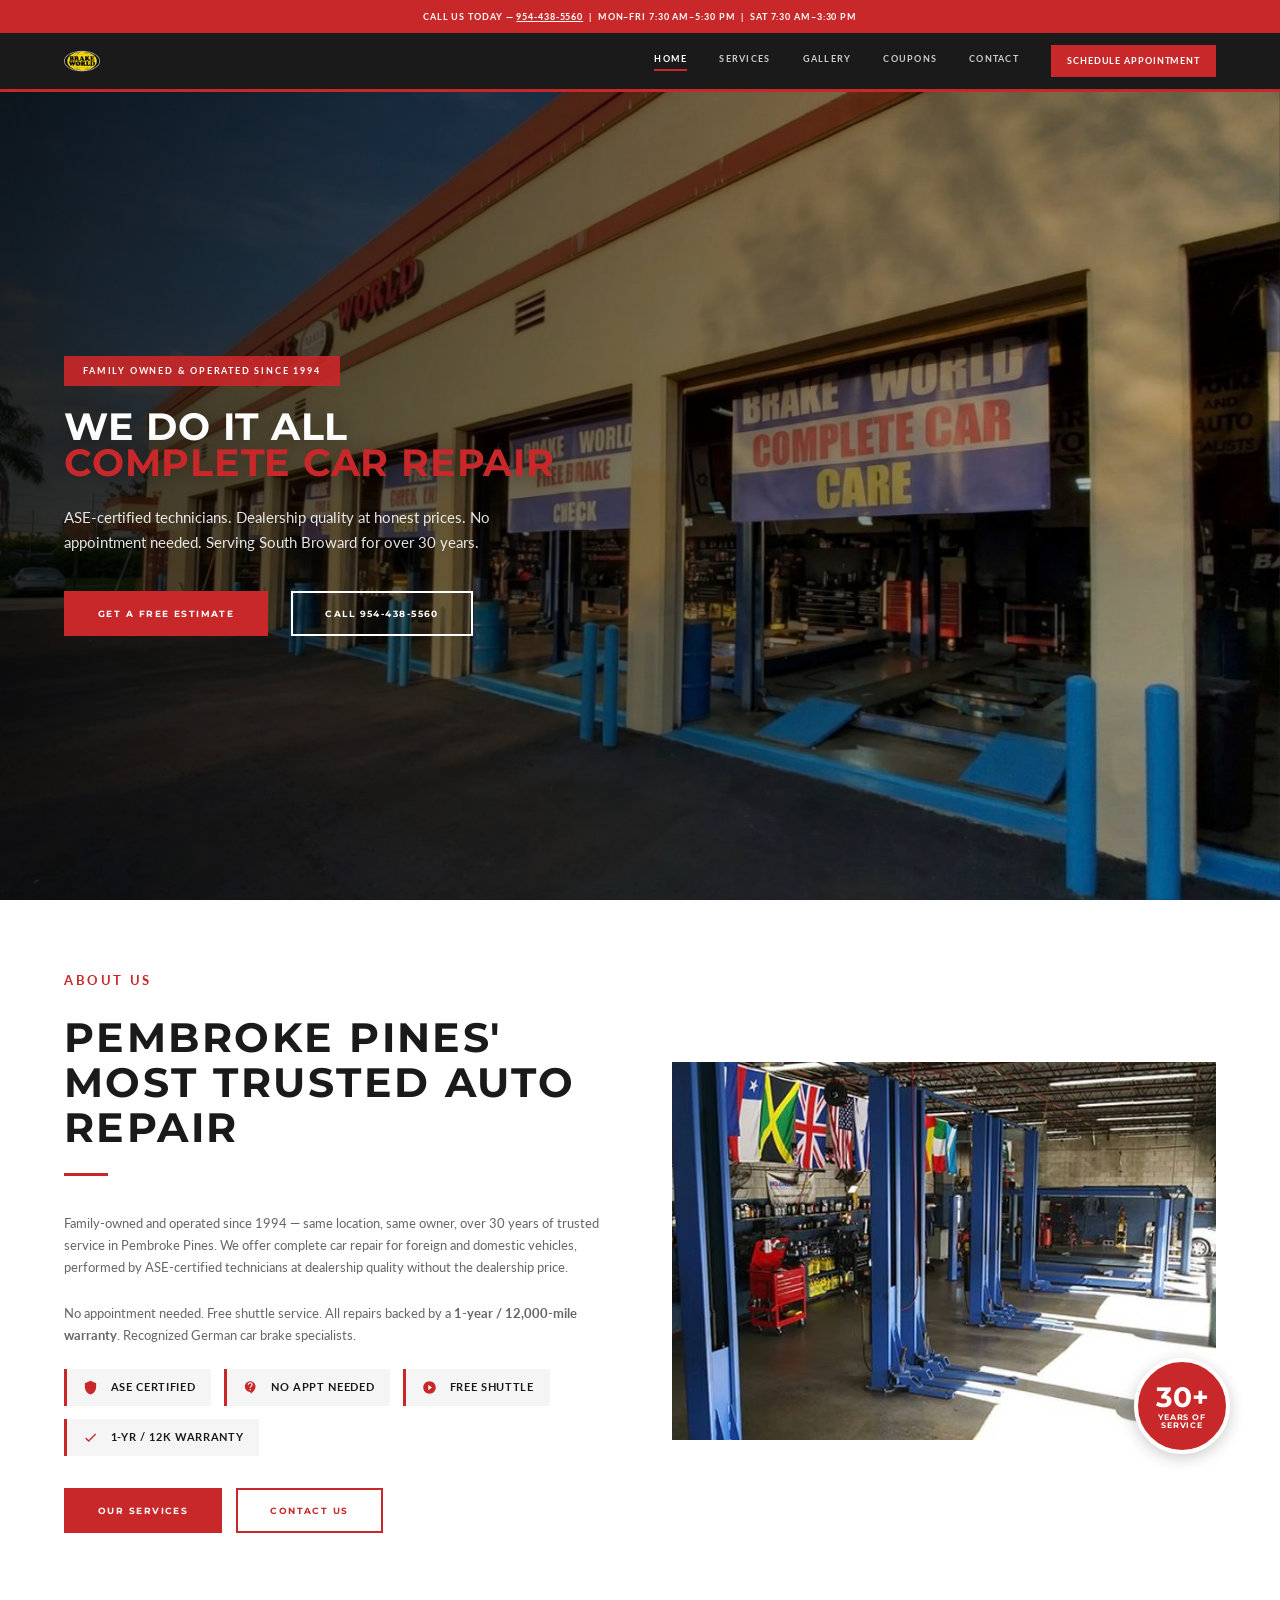
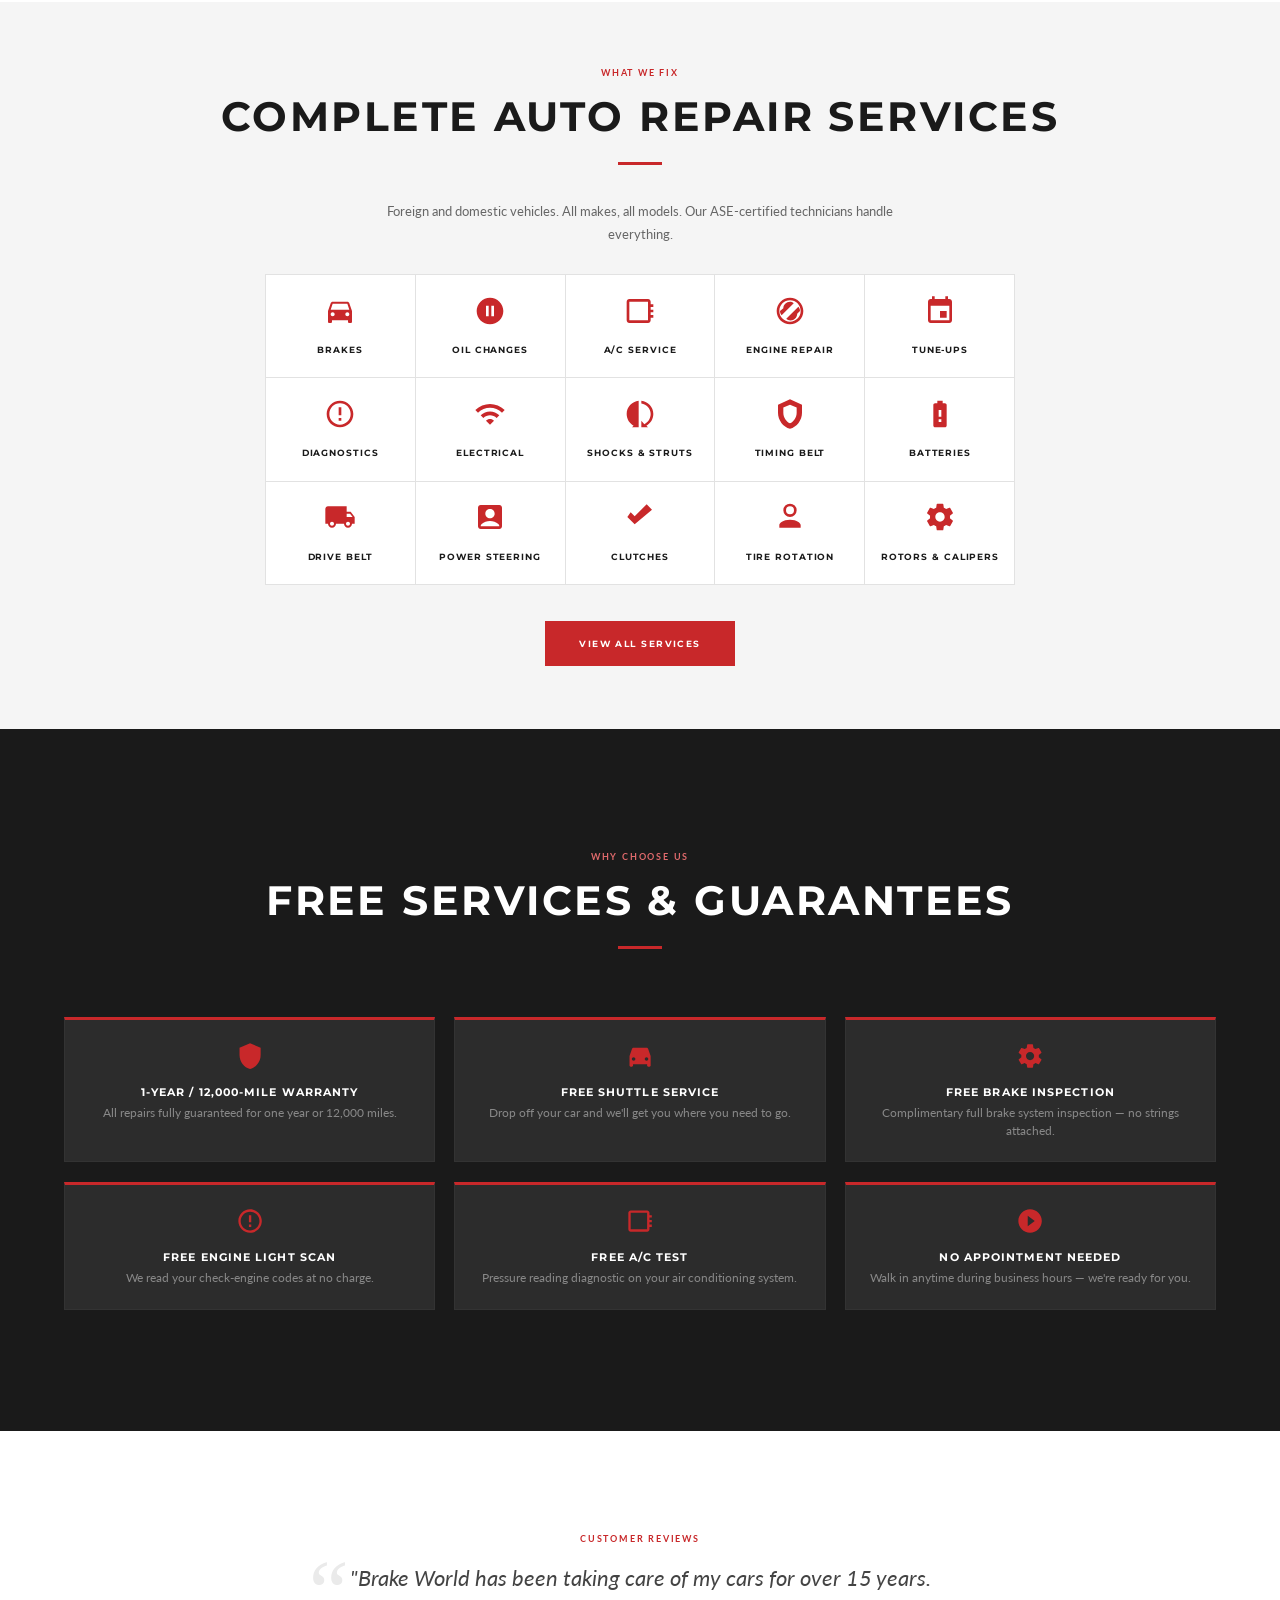
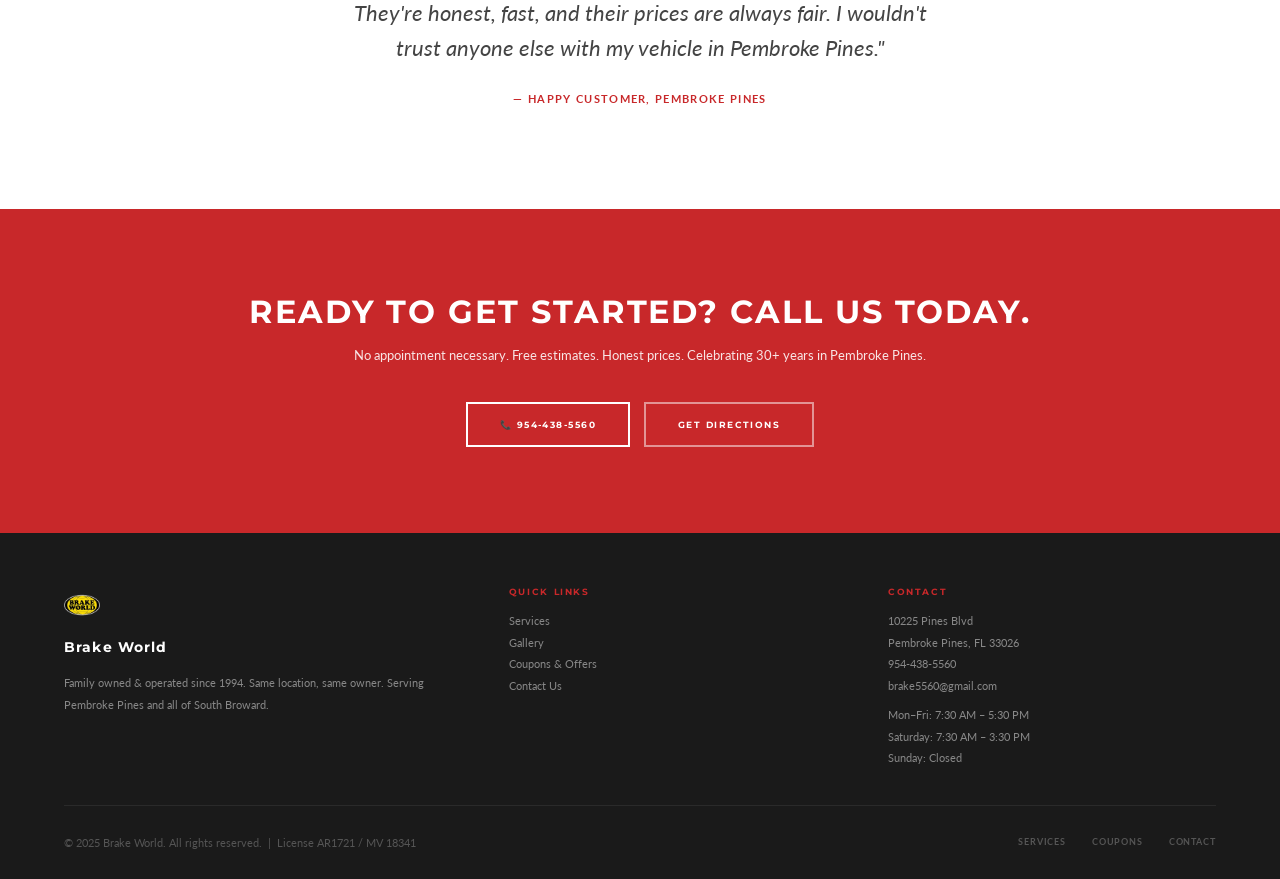
==== commit 065edb69: "feat: replace phone nav button with Schedule Appointment Calendly link" ====
--- a/index.html
+++ b/index.html
@@ -28,7 +28,7 @@
       <a href="gallery.html">Gallery</a>
       <a href="coupons.html">Coupons</a>
       <a href="contact.html">Contact</a>
-      <a href="tel:9544385560" class="nav-phone">954-438-5560</a>
+      <a href="https://calendly.com/frances-onebuildlabs/30min" target="_blank" rel="noopener" class="nav-schedule">Schedule Appointment</a>
     </nav>
     <button class="hamburger" aria-label="Open menu">
       <span></span><span></span><span></span>
@@ -42,7 +42,7 @@
     <a href="gallery.html">Gallery</a>
     <a href="coupons.html">Coupons</a>
     <a href="contact.html">Contact</a>
-    <a href="tel:9544385560" class="mobile-phone">954-438-5560</a>
+    <a href="https://calendly.com/frances-onebuildlabs/30min" target="_blank" rel="noopener" class="mobile-schedule">Schedule Appointment</a>
   </div>
 
   <!-- HERO -->
--- a/style.css
+++ b/style.css
@@ -55,6 +55,15 @@
 html {
   scroll-behavior: smooth;
   overflow-x: hidden;
+
+  /* ── Cinematic scroll snap ──────────────────────────────────────
+     proximity = magnetic, not rigid. Snaps when within ~50% of
+     a snap point — feels intentional without forcing the user.
+     scroll-padding-top offsets for the sticky header so snapped
+     sections never hide behind it.
+  ─────────────────────────────────────────────────────────────── */
+  scroll-snap-type: y proximity;
+  scroll-padding-top: clamp(58px, 6.5vh, 76px);
 }
 
 * { scroll-margin-top: 88px; }
@@ -194,13 +203,17 @@
 }
 nav a:hover, nav a.active { color: #fff; border-bottom-color: var(--red); }
 
-.nav-phone {
-  color: var(--red)  !important;
+.nav-schedule {
+  background: var(--red) !important;
+  color: #fff !important;
   border-bottom: none !important;
-  font-size: var(--t-sm) !important;
-  letter-spacing: 0.06em !important;
-}
-.nav-phone:hover { color: #e04a4c !important; }
+  font-size: var(--t-label) !important;
+  letter-spacing: 0.1em !important;
+  padding: 8px 16px !important;
+  white-space: nowrap;
+  transition: background 0.2s !important;
+}
+.nav-schedule:hover { background: var(--red-dark) !important; color: #fff !important; }
 
 .hamburger {
   display: none;
@@ -233,7 +246,13 @@
   letter-spacing: 0.1em;
   text-transform: uppercase;
 }
-.mobile-menu .mobile-phone { color: var(--red); font-size: clamp(20px, 4vw, 28px); }
+.mobile-menu .mobile-schedule {
+  color: #fff;
+  font-size: clamp(18px, 3.5vw, 26px);
+  background: var(--red);
+  padding: 12px 28px;
+  margin-top: 8px;
+}
 .mobile-menu-close {
   position: absolute;
   top: 20px; right: 24px;
@@ -279,6 +298,7 @@
   overflow: hidden;
   background: var(--dark2);
   padding: 0;
+  scroll-snap-align: start;
 }
 
 .hero-image {
@@ -325,7 +345,7 @@
 }
 
 .hero-text h1 {
-  font-size: var(--t-hero);
+  font-size: calc(var(--t-hero) * 0.5);
   letter-spacing: 0.02em;
   text-transform: uppercase;
   margin-bottom: var(--sp-3);
@@ -353,6 +373,7 @@
   align-items: center;
   min-height: max(540px, 78vh);
   padding: var(--py) var(--px);
+  scroll-snap-align: start;
 }
 
 .about-grid {
@@ -430,6 +451,11 @@
 .services-home {
   background: var(--light-bg);
   padding: var(--py) var(--px);
+  display: flex;
+  flex-direction: column;
+  justify-content: center;
+  min-height: max(380px, 68vh);
+  scroll-snap-align: start;
 }
 
 .services-home-grid {
@@ -492,6 +518,7 @@
   justify-content: center;
   min-height: max(480px, 78vh);
   padding: var(--py) var(--px);
+  scroll-snap-align: start;
 }
 
 .guarantees-section .section-title { color: #fff; }
@@ -538,6 +565,7 @@
   justify-content: center;
   min-height: max(260px, 42vh);
   padding: var(--py) var(--px);
+  scroll-snap-align: start;
 }
 .testimonial-section .section-inner { text-align: center; width: 100%; }
 
@@ -580,6 +608,7 @@
   justify-content: center;
   min-height: max(230px, 36vh);
   padding: var(--py) var(--px);
+  scroll-snap-align: start;
 }
 .cta-section .section-inner { width: 100%; }
 .cta-section h2 {
@@ -604,6 +633,7 @@
   align-items: center;
   justify-content: center;
   min-height: max(180px, 26vh);
+  scroll-snap-align: start;
 }
 .page-hero .section-label { color: #e06a6c; }
 .page-hero h1 {
@@ -618,7 +648,7 @@
 /* ===========================
    SERVICES PAGE
    =========================== */
-.services-list { background: var(--white); }
+.services-list { background: var(--white); scroll-snap-align: start; }
 
 .service-item {
   max-width: var(--max-w-narrow);
@@ -697,7 +727,7 @@
 /* ===========================
    COUPONS PAGE
    =========================== */
-.coupons-section { background: var(--light-bg); }
+.coupons-section { background: var(--light-bg); scroll-snap-align: start; }
 
 .coupons-intro {
   text-align: center;
@@ -797,7 +827,7 @@
 /* ===========================
    GALLERY
    =========================== */
-.gallery-section { background: var(--white); }
+.gallery-section { background: var(--white); scroll-snap-align: start; }
 
 .carousel {
   position: relative;
@@ -853,7 +883,7 @@
 /* ===========================
    CONTACT
    =========================== */
-.contact-section { background: var(--white); }
+.contact-section { background: var(--white); scroll-snap-align: start; }
 
 .contact-grid {
   display: grid;
@@ -906,7 +936,7 @@
   width: 88px;
 }
 
-.contact-form-section { background: var(--light-bg); }
+.contact-form-section { background: var(--light-bg); scroll-snap-align: start; }
 .contact-form { max-width: 640px; margin: 0 auto; }
 
 .form-row { display: grid; grid-template-columns: 1fr 1fr; gap: clamp(14px, 2vw, 22px); }
@@ -943,6 +973,24 @@
 .map-section { background: var(--white); padding: 0; }
 .map-section iframe { width: 100%; height: clamp(240px, 32vh, 400px); border: none; display: block; }
 
+/* ===========================
+   CALENDLY SECTION
+   =========================== */
+.calendly-section {
+  background: var(--white);
+  padding: var(--py) var(--px);
+  scroll-snap-align: start;
+}
+.calendly-section .section-title { text-align: center; }
+.calendly-section .section-label { text-align: center; }
+.calendly-intro {
+  text-align: center;
+  max-width: 500px;
+  margin: 0 auto var(--sp-4);
+  font-size: var(--t-base);
+  color: var(--mid);
+}
+
 .license-strip {
   background: var(--dark2);
   text-align: center;
